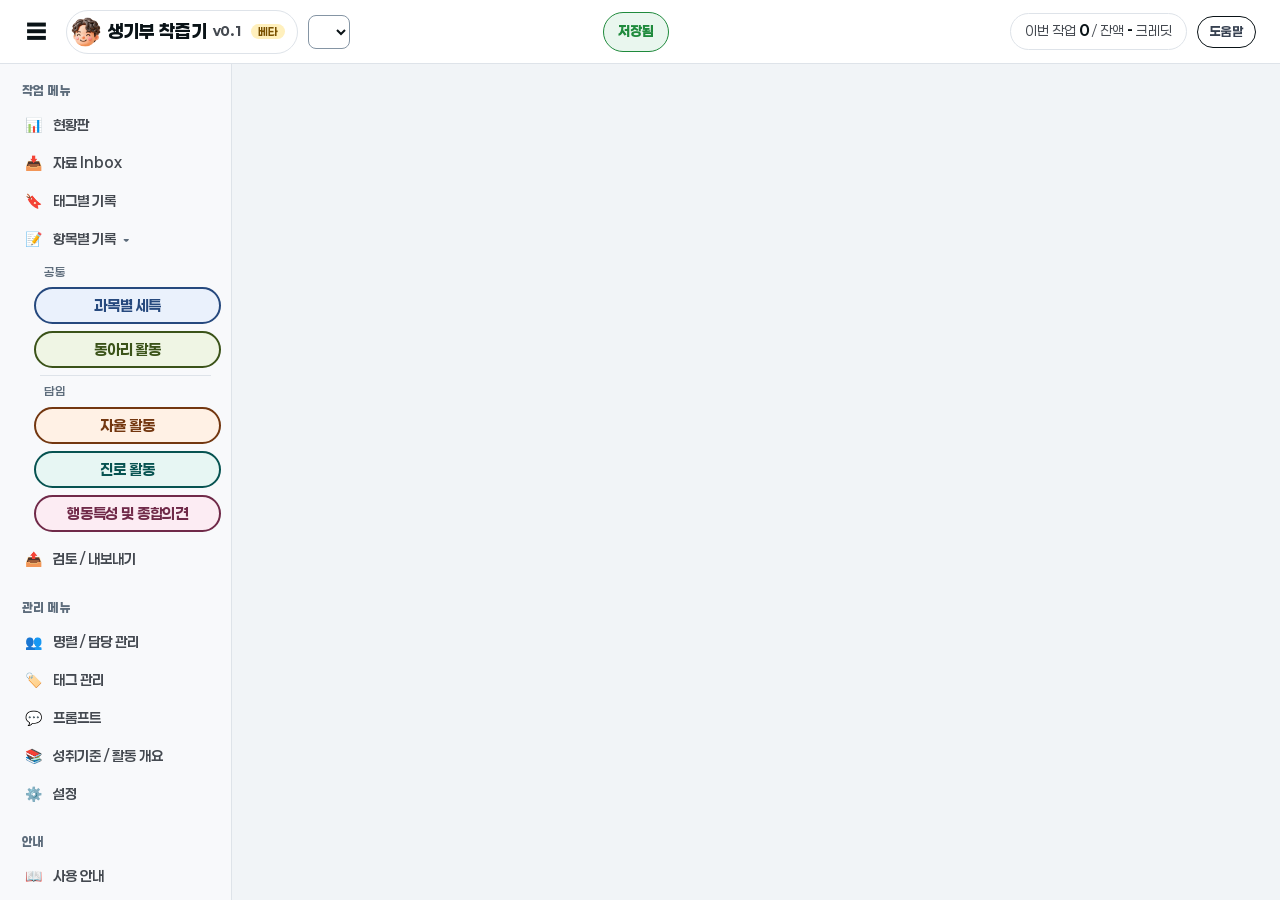
==== app/web/index.html @ 991075fe "차이 검토 버튼 문구: CLOVA·Qwen 인식으로 선택, 넘겨주기·Windows 시험 지침에 반영 Co-Authored-By: Claude Opus 5.5 <noreply@ant" ====
<!DOCTYPE html>
<html lang="ko">
<head>
<meta charset="UTF-8">
<title>생기부 착즙기</title>
<link rel="icon" href="icon.png">
<link rel="stylesheet" href="style.css">
</head>
<body>
<div class="app" id="app">
  <!-- ===== 상단 바 ===== -->
  <header class="topbar">
    <div class="top-left">
      <button type="button" class="icon-btn" id="menuToggle" title="메뉴 접기/펼치기" aria-label="메뉴 접기/펼치기">☰</button>
      <button type="button" class="brand" id="verBtn" title="앱 정보"><img src="face.png" alt="" class="brand-face"><span class="app-title">생기부 착즙기</span> <span class="app-ver" id="verText">v0.1</span> <span class="beta">베타</span></button>
      <select id="yearSelect" class="year-select" title="학년도"></select>
      <span class="archived-badge" id="archivedBadge" hidden>보관·조회 전용</span>
    </div>
    <button type="button" class="save-state ok" id="savedAt" title="클릭하면 수동저장 됩니다.">저장됨</button>
    <div class="top-right">
      <div class="credit">이번 작업 <b id="runCost">0</b> / 잔액 <b id="balance">-</b> 크레딧</div>
      <button type="button" class="help-btn" id="helpBtn" title="이 화면 사용 안내">도움말</button>
    </div>
  </header>
  <div class="update-bar" id="updateBar" hidden>
    <span id="updateText"></span>
    <span class="spacer"></span>
    <button type="button" id="updateNotesBtn">변경 내용</button>
    <button type="button" class="primary" id="updateNowBtn">지금 업데이트</button>
    <button type="button" id="updateLaterBtn">나중에</button>
  </div>

  <div class="body">
    <!-- ===== 왼쪽 메뉴 ===== -->
    <nav class="sidebar" id="sidebar">
      <div class="nav-section">작업 메뉴</div>
      <button type="button" class="nav" data-panel="dashboard"><i>📊</i><span>현황판</span></button>
      <button type="button" class="nav" data-panel="inbox"><i>📥</i><span>자료 Inbox <b class="nav-badge" id="ibBadge" hidden></b></span></button>
      <button type="button" class="nav" data-panel="tagrec" title="같은 태그(같은 계열 활동) 기록을 모아 고치고 AI로 한꺼번에 변환합니다"><i>🔖</i><span>태그별 기록</span></button>
      <button type="button" class="nav nav-fold" id="navRecFold" aria-expanded="true" title="항목별 기록 묶음 펼치기/접기"><i>📝</i><span>항목별 기록 <b class="fold-caret">▾</b></span></button>
      <div class="nav-sub" id="navRecSub">
        <div class="nav-cat">공통</div>
        <button type="button" class="nav nav-item" data-panel="records" data-item="subject"><span>과목별 세특</span></button>
        <button type="button" class="nav nav-item" data-panel="records" data-item="club"><span>동아리 활동</span></button>
        <div class="nav-cat-sep"></div>
        <div class="nav-cat">담임</div>
        <button type="button" class="nav nav-item" data-panel="records" data-item="autonomy"><span>자율 활동</span></button>
        <button type="button" class="nav nav-item" data-panel="records" data-item="career"><span>진로 활동</span></button>
        <button type="button" class="nav nav-item" data-panel="records" data-item="behavior"><span>행동특성 및 종합의견</span></button>
      </div>
      <button type="button" class="nav" data-panel="export"><i>📤</i><span>검토 / 내보내기</span></button>
      <div class="nav-sep"></div>
      <div class="nav-section">관리 메뉴</div>
      <button type="button" class="nav" data-panel="roster"><i>👥</i><span>명렬 / 담당 관리</span></button>
      <button type="button" class="nav" data-panel="tags" title="태그 이름 추가·변경·삭제"><i>🏷️</i><span>태그 관리</span></button>
      <button type="button" class="nav" data-panel="prompts" title="AI에 줄 지침(프롬프트) 목록을 만들고 고칩니다"><i>💬</i><span>프롬프트</span></button>
      <button type="button" class="nav" data-panel="standards"><i>📚</i><span>성취기준 / 활동 개요</span></button>
      <button type="button" class="nav" data-panel="settings"><i>⚙️</i><span>설정</span></button>
      <div class="nav-sep"></div>
      <div class="nav-section">안내</div>
      <button type="button" class="nav" data-panel="guide"><i>📖</i><span>사용 안내</span></button>
      <button type="button" class="nav" data-panel="notice"><i>⚠️</i><span>유의 사항</span></button>
    </nav>

    <main class="main" id="main">
      <div class="crumb-row" hidden><div class="crumb" id="crumb"></div></div>

      <!-- ===== 현황판 ===== -->
      <section class="panel" data-panel-content="dashboard">
        <div class="sched-line" id="schedLine"></div>
        <div class="dash-head">
          <div class="segmented" id="semesterSeg" hidden>
            <span class="seg-label">세특 학기 보기</span>
            <button type="button" data-sem="1" class="seg active">1학기</button>
            <button type="button" data-sem="2" class="seg">2학기</button>
          </div>
          <span class="hint-inline muted" id="annualHint" hidden>* 담임 항목·동아리는 연간</span>
        </div>
        <div class="cards" id="dashCards"></div>
        <div class="todo" id="todoLine"></div>
        <div class="card" id="dashTableCard"></div>
        <div class="legend">
          <span><b class="st st-none">⊘</b> 기록 없음</span>
          <span><b class="st st-progress">✎</b> 입력 중</span>
          <span><b class="st st-final">✓</b> 최종안 있음</span>
          <span><b class="st st-closed">■</b> 마감</span>
        </div>
      </section>

      <!-- ===== 기능 화면 ===== -->
      <section class="panel" data-panel-content="inbox">
        <div class="ib-wrap">
          <aside class="ib-list" id="ibList"></aside>
          <section class="ib-main" id="ibMain"></section>
        </div>
      </section>
      <section class="panel" data-panel-content="records">
        <div class="rec-head">
          <button type="button" class="small" id="recListToggle" title="학생 목록 접기/펼치기" hidden>☰ 학생 목록</button>
          <label class="inline">항목 <select id="recSlot"></select></label>
          <span class="rec-student" id="recStudentHead"></span>
          <span class="spacer"></span>
          <button type="button" id="recPrev">◀ 이전 학생</button>
          <button type="button" id="recNext">다음 학생 ▶</button>
          <label class="inline">모델 <select id="recModel"></select></label>
        </div>
        <div class="rec-tools" id="recTools">
          <b id="recToolsLabel">이 항목 전체 작업</b>
          <span class="muted" title="학생 목록의 검색 / 상태 필터와 관계없이 이 담당 명렬 전체가 대상입니다">(검색 / 필터와 관계없이 명렬 전체)</span>
          <details class="opt-menu menu-down" id="recAddMenu"><summary title="여러 학생 자료를 한꺼번에 넣거나 기준 자료로 만듭니다">📥 자료 추가 ▾</summary><div class="opt-list">
            <button type="button" id="recBulkRecord" title="여러 학생의 학생관찰기록을 엑셀에서 한 번에">📥 학생관찰기록 일괄 입력</button>
            <button type="button" id="recBulkExisting" title="여러 학생의 이미 쓴 생기부를 엑셀에서 한 번에">📥 이미 쓴 생기부 일괄 입력</button>
            <button type="button" id="recBasisGen" class="ai-btn" hidden>기준 자료로 여러 명 생성</button>
          </div></details>
          <button type="button" id="recJoinBulk" title="학생마다 확정 기록을 같은 활동 순서로 이어 최종안에 넣습니다(없는 활동은 건너뜀)">⛓ 전체 학생 이어 붙이기</button>
          <button type="button" id="recBulkClose" class="btn-close" title="최종안 있는 학생을 한꺼번에 마감하거나 마감을 해제">■ 마감 일괄</button>
          <button type="button" id="recBulkFinal" title="학생마다 기존 완성문을 최종안으로 한꺼번에">✔ 기존 완성문 → 최종안 일괄</button>
          <button type="button" id="recTraitBulk" class="ai-btn" hidden title="설계 카드를 채운 학생을 골라 한꺼번에 행특을 만듭니다">🧩 행특 설계 일괄 변환</button>
          <button type="button" class="file-xlsx" id="recTraitTpl" hidden title="학번·이름이 채워진 설계 엑셀 양식(드롭다운·사전 시트 포함)">설계 엑셀 양식 내려받기</button>
          <button type="button" class="file-xlsx" id="recTraitImp" hidden title="채운 설계 엑셀을 올려 여러 학생의 설계를 한꺼번에 넣습니다">엑셀로 설계 입력</button>
        </div>
        <div class="rec-body" id="recBody">
          <aside class="rec-list" id="recList"></aside>
          <div class="rec-main" id="recMain" data-tab="records">
            <div class="rec-tabs" id="recTabs" role="tablist" aria-label="좁은 창에서 볼 영역">
              <button type="button" role="tab" data-rtab="records" class="on" aria-selected="true">📝 기록</button>
              <button type="button" role="tab" data-rtab="final" aria-selected="false">📄 최종안</button>
            </div>
            <section class="rec-records" id="recRecords"></section>
            <section class="rec-final" id="recFinal"></section>
          </div>
        </div>
      </section>
      <section class="panel" data-panel-content="export">
        <div class="card">
          <div class="map-row">
            <label>항목 <select id="expSlot"></select></label>
            <label>대상 <select id="expScopeRows"><option value="all">모두</option><option value="closed">마감만</option></select></label>
            <label>정렬 <select id="expOrder"><option value="no">학번순</option><option value="name">이름순</option></select></label>
            <label class="inline" id="expCombineWrap" hidden title="1·2학기가 바이트를 함께 쓰는 과목: 생기부 조회 화면처럼 1학기 최종안, 빈 줄, 2학기 최종안으로 이어 봅니다"><input type="checkbox" id="expCombine"> 1·2학기 합쳐 보기</label>
            <span class="spacer"></span>
            <span id="expSummary" class="muted"></span>
          </div>
          <div class="tbl-wrap" id="expTable"></div>
          <div class="sheet-foot">
            <label class="inline" style="margin:0">복사 범위 <select id="expCols"><option value="full">학번·이름·상태·최종안</option><option value="text">최종안만</option></select></label>
            <label class="inline" style="margin:0"><input type="checkbox" id="expHeader" checked> 머리글 포함</label>
            <label class="inline" style="margin:0" id="expSplitWrap" hidden title="세특 과목에 여러 반 학생이 있을 때 xlsx 시트를 어떻게 만들지 고릅니다">xlsx 시트 <select id="expSplit"><option value="one">한 시트로 합치기</option><option value="class">반별로 나누기</option></select></label>
            <span class="hint" style="margin:0">미마감은 노란색으로 표시하고, xlsx·복사에 '상태' 열로 알립니다. 최종안 문장에는 표시를 넣지 않습니다.</span>
            <span class="spacer"></span>
            <button type="button" id="expCopyBtn">클립보드 복사</button>
            <button type="button" class="file-xlsx" id="expXlsxBtn">xlsx 저장</button>
          </div>
        </div>
      </section>
      <section class="panel" data-panel-content="tagrec">
        <div class="tv-head">
          <label class="inline tv-tagsel">태그 <select id="tvTagSel"></select></label>
          <span class="tv-view-label">필터 :</span>
          <label class="inline">반 / 수업 <select id="tvScope"></select></label>
          <label class="inline tv-slotpick">항목 <select id="tvSlot" hidden></select><button type="button" class="tv-slot-btn" id="tvSlotBtn" aria-haspopup="true" aria-expanded="false"></button><div class="tv-slot-pop" id="tvSlotPop" hidden></div></label>
          <label class="inline">마감 <select id="tvStatus"><option value="all">마감 포함</option><option value="open">마감 빼고</option><option value="closed">마감만</option></select></label>
          <input type="search" id="tvQ" class="tv-q" placeholder="이름 / 학번 / 내용 찾기">
          <label class="inline tv-inact"><input type="checkbox" id="tvInactive"> 비활성 포함</label>
          <button type="button" class="link" id="tvClear">필터 지우기</button>
          <span class="spacer"></span>
          <span class="tv-save" id="tvSave" aria-live="polite"></span>
          <button type="button" class="small" id="tvReload" title="지금 저장된 내용으로 다시 불러옵니다">↻ 새로 불러오기</button>
        </div>
        <div class="tv-sum" id="tvSum"></div>
        <div class="tv-body">
          <aside class="tv-tags" id="tvTags"></aside>
          <div class="tv-main" id="tvMain"></div>
        </div>
        <div class="tv-bulk" id="tvBulk" hidden></div>
      </section>
      <section class="panel" data-panel-content="tags">
        <div class="card">
          <h2>태그 관리</h2>
          <div class="tag-guide">
            <div class="tag-guide-t">🏷️ 태그는 꼭 설정해 주세요</div>
            <p>태그는 기록이 <b>어떤 자료</b>(독서, 탐구, 발표, 봉사 …)인지 알려 주는 이름표입니다. <b>항목별 / 자료별로 기록을 구분하려면 태그 설정을 권장합니다.</b></p>
            <ul>
              <li>자료 Inbox에서 보낼 때 태그를 붙이면, 여러 학생의 같은 종류 자료가 한 태그로 묶입니다.</li>
              <li>왼쪽 메뉴 <b>[🔖 태그별 기록]</b>에서 같은 태그의 기록만 모아 고치고, 한 번에 AI로 변환할 수 있습니다.</li>
              <li>표현을 통일하기 위해 기록에는 이 목록의 태그만 고를 수 있습니다. 여기서 만들고, 이름을 바꾸고, 지웁니다.</li>
            </ul>
          </div>
          <div class="inline edit-only"><input type="text" id="tagNew" class="grow" placeholder="예: 독서, 탐구, 발표, 협업"><button type="button" class="primary" id="tagAddBtn">추가</button><button type="button" id="tagFromInboxBtn" title="자료 Inbox 묶음 이름을 골라 태그로 만듭니다">📥 Inbox 묶음 이름 가져오기</button></div>
          <table class="tbl" id="tagTable" style="margin-top:12px"></table>
        </div>
      </section>
      <section class="panel" data-panel-content="prompts">
        <div class="tabs pr-tabs" id="prTabs"><button type="button" class="tab-btn active" data-prtab="prompt">📝 프롬프트</button><button type="button" class="tab-btn" data-prtab="example">📚 예시</button></div>
        <div class="card" data-prtab-content="prompt">
          <div class="card-head"><h2>프롬프트</h2><span class="tag">목록을 만들고, AI를 실행할 때 확인 창에서 골라 씁니다</span></div>
          <p class="hint">AI에 줄 지침과 예시를 프롬프트마다 저장합니다. AI 실행 확인 창에서 이번에 쓸 프롬프트를 고르고, 작업(종합·생성 / 기록 정제 / 다듬기)마다 마지막에 고른 것을 기억합니다. 분량·출력 형식·성취기준·다른 학생과 겹치지 않기 규칙과 '학번·이름은 보내지 않음'은 앱이 자동으로 붙입니다.</p>
          <div class="pr-wrap">
            <aside class="pr-list"><div class="pr-items" id="prList"></div><button type="button" class="primary" id="prNewBtn">+ 새 프롬프트</button><button type="button" class="wiz-btn" id="prWizBtn">프롬프트 마법사</button></aside>
            <div class="pr-edit">
              <div class="map-row">
                <label class="grow">이름 <input type="text" id="prName" maxlength="60"></label>
                <span class="muted" id="prState"></span>
                <button type="button" id="prCopyBtn">복사해서 새로</button>
                <button type="button" id="prResetBtn">기본값으로 되돌리기</button>
                <button type="button" class="danger-text" id="prDelBtn">삭제</button>
              </div>
              <div class="two-col prompt-cols">
                <div><div class="col-label">지침(프롬프트)</div><textarea id="prPrompt" class="tall"></textarea></div>
                <div><div class="col-label pr-ex-label">예시 <span class="muted">(비우면 지침만 보냄)</span><span class="spacer"></span><button type="button" class="small" id="prExPickBtn" title="📚 예시 목록에서 하나를 골라 이 칸에 넣습니다">📚 예시 목록에서 불러오기</button></div><textarea id="prExample" class="tall" placeholder="원하는 결과 모양의 생기부 문장을 넣으세요. AI가 문체·형식을 반드시 따릅니다."></textarea></div>
              </div>
            </div>
          </div>
          <label class="check-line"><input type="checkbox" id="weightCheck" data-cfg="weight_sum_check"> 종합할 때 비중 합계 100% 검사</label>
          <div class="hint">끄면 입력한 비중을 비율대로 맞춰 씁니다. 비중을 비워 둔 기록은 기록 길이에 비례해 나눕니다.</div>
        </div>
        <div class="card" data-prtab-content="example" hidden>
          <div class="card-head"><h2>예시</h2><span class="tag">AI 실행 확인 창에서 하나를 골라 이번 실행의 예시로 씁니다</span></div>
          <p class="hint">원하는 결과 모양의 생기부 문장을 모아 둡니다. AI 실행 확인 창의 <b>예시</b> 칸에서 하나를 고르면, 그 실행에서는 프롬프트에 든 예시 대신 이 예시를 씁니다(AI는 문체·형식만 참고하고 내용은 베끼지 않습니다). 기본 예시도 고치거나 지울 수 있습니다.</p>
          <div class="pr-wrap">
            <aside class="pr-list"><input type="search" id="exQ" placeholder="과목 / 글 찾기"><div class="pr-items" id="exList"></div><button type="button" class="primary" id="exNewBtn">+ 새 예시</button></aside>
            <div class="pr-edit">
              <div class="map-row">
                <label class="grow">이름 <input type="text" id="exName" maxlength="80" placeholder="비우면 '[과목] 첫 구절'"></label>
                <span class="muted" id="exState"></span>
                <button type="button" class="danger-text" id="exDelBtn">삭제</button>
              </div>
              <div class="map-row ex-meta">
                <label class="inline">항목 <select id="exItem"><option value="subject">과목별 세특</option><option value="autonomy">자율 활동</option><option value="career">진로 활동</option><option value="club">동아리 활동</option><option value="behavior">행동특성 및 종합의견</option></select></label>
                <label class="inline">교과 <input type="text" id="exArea" maxlength="30" placeholder="예: 수학"></label>
                <label class="inline">과목 <input type="text" id="exSubject" maxlength="40" placeholder="예: 확률과 통계"></label>
              </div>
              <textarea id="exText" class="tall" placeholder="원하는 결과 모양의 생기부 문장을 넣으세요."></textarea>
              <div class="map-row"><span class="muted" id="exSource"></span><span class="spacer"></span><span class="muted" id="exBytes"></span><button type="button" class="primary" id="exSaveBtn">저장</button></div>
              <div class="map-row"><span class="spacer"></span><button type="button" id="exResetBtn" title="기본 예시를 처음 모양으로 되돌리고 지운 기본 예시도 되살립니다. 직접 만든 예시는 그대로입니다">기본 예시로 되돌리기</button></div>
            </div>
          </div>
        </div>
      </section>
      <section class="panel" data-panel-content="standards">
        <div class="ib-wrap">
          <aside class="ib-list" id="stdList"></aside>
          <section class="ib-main" id="stdMain"></section>
        </div>
      </section>

      <!-- ===== 명렬 / 담당 관리 ===== -->
      <section class="panel" data-panel-content="roster">
        <div class="card">
          <div class="card-head">
            <h2>명렬 / 담당 관리</h2>
            <span class="spacer"></span>
            <button type="button" id="addGroupBtn" class="edit-only">+ 담당 추가</button>
          </div>
          <div class="group-tabs" id="groupTabs"></div>
          <div id="groupBody"></div>
        </div>
      </section>

      <!-- ===== 설정 ===== -->
      <section class="panel" data-panel-content="settings">
        <div class="tab-bar" id="settingsTabs">
          <button type="button" class="tab-btn active" data-stab="conn">🔌 연결·모델</button>
          <button type="button" class="tab-btn" data-stab="year">🏫 역할·학년도</button>
          <button type="button" class="tab-btn" data-stab="sched">📅 분량·일정</button>
          <button type="button" class="tab-btn" data-stab="trait">🧩 행특 사전</button>
          <button type="button" class="tab-btn" data-stab="vocab">🔤 세특 어휘</button>
          <button type="button" class="tab-btn" data-stab="banned">🚫 기재 유의어</button>
          <button type="button" class="tab-btn" data-stab="font">🔠 글자 크기</button>
          <button type="button" class="tab-btn" data-stab="data">💾 백업·자료</button>
          <button type="button" class="tab-btn" data-stab="about">ℹ️ 앱 정보</button>
          <button type="button" class="tab-btn" data-stab="suggest">📮 제안하기</button>
        </div>

        <div class="stab" data-stab-content="conn">
          <div class="card">
            <h2>OpenRouter (필수)</h2>
            <details class="guide-box" id="orGuide">
              <summary>처음 사용하시나요? OpenRouter 가입 - 키 발급 안내 펼치기</summary>
              <ol>
                <li><a href="#" data-url="https://openrouter.ai">openrouter.ai</a>에 가입하고 로그인합니다.</li>
                <li><a href="#" data-url="https://openrouter.ai/settings/credits">Credits</a> 메뉴에서 크레딧을 충전합니다. (1크레딧 = 1달러) 무료 모델만 쓸 때는 충전하지 않아도 됩니다.</li>
                <li><a href="#" data-url="https://openrouter.ai/settings/keys">Keys</a> 메뉴에서 <b>Create Key</b>를 눌러 키를 만들고, 아래 칸에 붙여넣습니다.</li>
                <li>키는 만들 때 한 번만 보이니 안전한 곳에 따로 보관하세요.</li>
              </ol>
            </details>
            <label for="orKey">OpenRouter API 키</label>
            <div class="inline">
              <div class="pw-wrap grow">
                <input type="password" id="orKey" data-cfg="openrouter_key" placeholder="sk-or-..." autocomplete="off">
                <button type="button" class="pw-toggle" data-target="orKey">표시</button>
              </div>
              <button type="button" id="checkKeyBtn">연결 확인</button>
            </div>
            <div class="check-result" id="keyResult"></div>
          </div>

          <div class="card">
            <h2>AI 모델 (4칸)</h2>
            <p class="hint">작업할 때 4개 중 하나를 고릅니다. [모델 페이지]에서 모델 ID(예: <code>google/gemini-2.5-flash</code>)를 복사해 [붙여넣기]를 누르세요. 1번 칸에는 무료 모델이 들어 있습니다.</p>
            <div id="modelSlots"></div>
            <label class="check-line"><input type="checkbox" id="privacyBlock" data-cfg="privacy_block"> OpenRouter 학습 차단 켜기</label>
            <div class="hint">켜면 데이터를 수집·보관하지 않는 제공자에게만 보냅니다(<code>data_collection: deny</code>, <code>zdr: true</code>). 쓸 수 있는 모델이 줄어들고, 무료 모델과 대부분의 Google 모델은 실패할 수 있습니다. 계정 전체에 적용하려면 <a href="#" data-url="https://openrouter.ai/settings/privacy">OpenRouter 개인정보 설정</a>을 이용하세요.</div>
          </div>

          <div class="card">
            <h2>CLOVA OCR (스캔 PDF를 쓸 때만)</h2>
            <p class="hint">종이 학습지를 스캔한 PDF를 글자로 읽을 때만 필요합니다. 네이버 클라우드 플랫폼에 가입하고 CLOVA OCR API를 설정해야 합니다.</p>
            <details class="guide-box" id="clovaGuide">
              <summary>CLOVA OCR 가입 - 키 발급 안내 펼치기</summary>
              <div class="tab-bar guide-tabs">
                <button type="button" class="tab-btn active" data-gtab="signup">1. CLOVA OCR 가입</button>
                <button type="button" class="tab-btn" data-gtab="keys">2. Secret Key / URL 발급</button>
              </div>
              <div id="clovaGuideBody"></div>
            </details>
            <label for="ocrLang">OCR 언어</label>
            <select id="ocrLang" data-cfg="ocr_lang">
              <option value="ko">한국어 (ko)</option>
              <option value="en">영어 (en)</option>
              <option value="ja">일본어 (ja)</option>
            </select>
            <label for="clovaSecret">CLOVA Secret Key</label>
            <div class="pw-wrap">
              <input type="password" id="clovaSecret" data-cfg="clova_secret" placeholder="X-OCR-SECRET 값" autocomplete="off">
              <button type="button" class="pw-toggle" data-target="clovaSecret">표시</button>
            </div>
            <label for="clovaUrl">CLOVA Invoke URL</label>
            <input type="text" id="clovaUrl" data-cfg="clova_url" placeholder="https://xxxxxxx.apigw.ntruss.com/custom/v1/xxxx/xxxxxxxx/general" autocomplete="off">
          </div>

          <div class="card">
            <h2>Qwen으로 스캔 읽기 (OpenRouter, 하이브리드 OCR)</h2>
            <p class="hint">스캔 PDF를 그림을 보는 AI인 Qwen으로도 읽어 CLOVA 결과와 비교하거나(하이브리드), CLOVA 키 없이 Qwen만으로 읽습니다(시험 기능). 위의 OpenRouter 키를 씁니다. 쪽마다 한 번만 보내며 쪽당 약 1~3원이 듭니다. 그림을 보낼 때는 학습 차단 설정과 상관없이 <b>학습 차단·보존 안 함</b>(<code>data_collection: deny</code>, <code>zdr: true</code>)을 항상 켭니다.</p>
            <label for="ocrAiModel">그림 읽기 모델</label>
            <select id="ocrAiModel" data-cfg="ocr_ai_model">
              <option value="qwen/qwen3-vl-235b-a22b-instruct">Qwen3 VL 235B (기본, 정확도 우선)</option>
              <option value="qwen/qwen3-vl-8b-instruct">Qwen3 VL 8B (조금 싸고 빠름)</option>
            </select>
            <label for="ocrMask">Qwen에 보낼 때 위쪽 머리글 가리기 (%)</label>
            <input type="number" id="ocrMask" class="num" min="0" max="40" step="1">
            <div class="hint">학번·이름 칸이 있는 위쪽을 흰색으로 덮어 보냅니다. 스캔할 때마다 첫 쪽 미리보기로 다시 맞출 수 있습니다.</div>
            <label for="ocrFixModel">OCR 보정 모델 (차이 검토의 [AI 제안])</label>
            <input type="text" id="ocrFixModel" data-cfg="ocr_fix_model" placeholder="빈칸이면 기본 AI 모델 (예: google/gemini-2.5-flash)" autocomplete="off">
            <div class="hint">그림 없이, 두 OCR 결과가 다른 곳의 글자와 앞뒤 문맥만 보냅니다. 명렬의 이름·학번과 학번·이름 칸의 값은 ○로 지우지만, 본문에 쓴 다른 사람 이름까지 다 찾지는 못합니다. 싸고 빠른 모델이면 충분합니다.</div>
            <label class="check-line"><input type="checkbox" id="ocrAiConsent" data-cfg="ocr_ai_consent"> 머리글 가림 0%로 Qwen에 보내는 데 동의함 — 하이브리드·Qwen만 모두 적용 (이름·학번이 담긴 그림이 전송됨)</label>
          </div>

          <div class="card">
            <div class="key-footer">
              <div class="notice">
                키는 이 프로그램 폴더의 설정 파일(<code id="cfgPath"></code>)에 <b>평문</b>으로 저장됩니다.
                공용 PC에서는 사용 후 반드시 <b class="danger-text">[키 초기화]</b>를 눌러 주세요. [키 초기화]는 키만 지우며 학생 자료는 지우지 않습니다.<br>
                <b>API 키는 본인이 발급받은 키만 사용해야 하며, 타인의 키를 무단으로 사용하는 것은 금지됩니다.</b>
              </div>
              <button type="button" id="resetKeysBtn" class="btn-danger">키 초기화</button>
            </div>
          </div>
        </div>

        <div class="stab" data-stab-content="year" hidden>
          <div class="card">
            <h2>역할</h2>
            <div class="role-cards" id="roleCardsSettings"></div>
            <div class="hint">역할을 바꿔도 자료는 지우지 않습니다. 학년도마다 따로 저장됩니다.</div>
          </div>
          <div class="card">
            <h2>학년도</h2>
            <p class="hint">새 학년도를 시작하면 이전 학년도 자료는 보관되고 조회만 할 수 있습니다. 상단의 학년도 선택으로 오갈 수 있습니다.</p>
            <div class="inline">
              <input type="number" id="newYear" class="num" min="2000" max="2100">
              <span>학년도</span>
              <button type="button" id="newYearBtn" class="primary">새 학년도 시작</button>
            </div>
          </div>
        </div>

        <div class="stab" data-stab-content="sched" hidden>
          <div class="card">
            <h2>목표 분량 (바이트)</h2>
            <p class="hint">한글 1자 = 3바이트, 영어·숫자·기호·공백 = 1바이트. 과목·동아리별 분량은 명렬 / 담당 관리에서 따로 바꿀 수 있습니다.</p>
            <div class="target-grid" id="targetGrid"></div>
          </div>
          <div class="card">
            <h2>생기부 일정</h2>
            <p class="hint">현황판 맨 위에 날짜순으로 D-day와 함께 보입니다. 지난 일정은 여기서만 회색으로 남습니다.</p>
            <div class="inline sched-add">
              <input type="date" id="schedDate">
              <input type="text" id="schedTitle" class="grow" placeholder="예: 1학기 세특 입력 마감">
              <button type="button" class="primary" id="schedAddBtn">추가</button>
            </div>
            <table class="tbl" id="schedTable"></table>
          </div>
        </div>

        <div class="stab" data-stab-content="trait" hidden>
          <div class="card">
            <div class="card-head"><h2>🧩 행특 설계 사전</h2><span class="spacer"></span><span class="muted" id="tdState"></span></div>
            <p class="hint">항목별 기록 › 행동특성 및 종합의견의 <b>🧩 행특 설계</b> 카드에서 고르는 성격유형·성격 설명과 영역(학업 역량·학업 태도·인성 및 학업 외 소양)별 키워드·설명입니다. 키워드 설명은 AI에 함께 보냅니다. 학생 이름 등 인적사항은 넣지 마세요.</p>
            <div class="row-btns">
              <button type="button" class="primary" id="tdEditBtn">✏️ 사전 편집</button>
              <button type="button" class="file-xlsx" id="tdExportBtn">사전 엑셀 내려받기</button>
              <button type="button" class="file-xlsx" id="tdImportBtn">엑셀 올리기…</button>
              <span class="spacer"></span>
              <button type="button" id="tdUndoBtn" title="바로 앞 사전으로 한 번 되돌립니다">↩ 앞 사전으로</button>
              <button type="button" class="danger-text" id="tdResetBtn">기본 사전으로 되돌리기</button>
            </div>
            <p class="hint">엑셀은 '역량요소' 시트와 같은 8열(성격유형 / 성격유형에 따른 설명 / 학업역량 키워드 / 설명 / 학업태도 키워드 / 설명 / 인성 및 학업 외 소양 / 설명)입니다. 같은 줄의 성격유형은 그 키워드의 '추천 유형'이 됩니다. 올리면 바뀌는 수를 먼저 보여 주고, [바꾸기]를 눌러야 반영됩니다.</p>
            <div id="tdSummary"></div>
          </div>
        </div>

        <div class="stab" data-stab-content="vocab" hidden>
          <div class="card">
            <div class="card-head"><h2>🔤 세특 어휘</h2><span class="spacer"></span><span class="muted" id="vcState"></span></div>
            <p class="hint">과목별 세특을 AI로 만들거나 바꿀 때(정제·다듬기·분량 맞춤·성취기준으로 생성·태그 변환) 이 목록을 함께 보내, 문맥에 맞으면 골라 쓰게 합니다. 억지로 넣거나 되풀이하지 않고, 활동 동사는 자료에 적힌 행위에만, 평가 표현은 자료에 드러난 수준만큼만 쓰게 합니다(없는 사실을 지어내지 않는 대원칙이 먼저입니다).</p>
            <label class="inline vc-on"><input type="checkbox" id="vcOn"> 세특 AI 변환에 이 어휘 목록을 붙입니다</label>
            <div class="vc-cols">
              <label class="vc-col"><span><b>활동 동사</b> <span class="muted" id="vcVerbsN"></span></span><textarea id="vcVerbs" rows="12" placeholder="한 줄에 하나(쉼표로 이어 써도 됩니다)"></textarea></label>
              <label class="vc-col"><span><b>평가 / 정도 표현</b> <span class="muted" id="vcEvalsN"></span></span><textarea id="vcEvals" rows="12" placeholder="한 줄에 하나(쉼표로 이어 써도 됩니다)"></textarea></label>
            </div>
            <div class="row-btns">
              <button type="button" class="primary" id="vcSaveBtn">저장</button>
              <button type="button" class="file-xlsx" id="vcImportBtn">엑셀 올리기…</button>
              <button type="button" class="file-xlsx" id="vcExportBtn">어휘 엑셀 내려받기</button>
              <span class="spacer"></span>
              <button type="button" class="danger-text" id="vcResetBtn">기본 목록으로 되돌리기</button>
            </div>
            <p class="hint">엑셀은 첫 시트를 읽습니다. 머리글에 '동사'·'평가'가 있으면 그 열로, 머리글이 없으면 1·2열을 활동 동사, 3열을 평가 / 정도 표현으로 읽습니다. 겹치는 단어는 하나로 합칩니다.</p>
          </div>
        </div>

        <div class="stab" data-stab-content="banned" hidden>
          <div class="card">
            <div class="card-head"><h2>🚫 기재 유의어</h2><span class="spacer"></span><span class="muted" id="bnState"></span></div>
            <p class="hint">생기부에 쓰지 않는 말(상표·서비스·기관 이름 등)과 대신 쓸 표현입니다. 기록·결과·최종안에 이 말이 있으면 <mark class="ban">형광펜</mark>으로 표시하고 아래에 경고를 띄우며, 모든 AI 변환에 '이 말 대신 대체 표현을 쓸 것'을 붙입니다.</p>
            <ul class="hint bn-rules">
              <li>표기는 쉼표로 여러 개(예: <code>YouTube, 유튜브</code>). 영어 표기는 대소문자·띄어쓰기를 가리지 않고 낱말 전체가 맞을 때만 찾습니다.</li>
              <li>한글 표기는 글 속 어디든 찾습니다. 평범한 낱말과 겹치면 표기에서 빼거나(예: '다음'은 빼고 Daum만), '제외할 말'에 넣으세요(예: 메타 → 제외 '메타인지').</li>
            </ul>
            <div class="row-btns"><input type="search" id="bnQ" placeholder="찾기"><span class="muted" id="bnCount"></span><span class="spacer"></span>
              <button type="button" id="bnAddBtn">+ 줄 추가</button><button type="button" class="primary" id="bnSaveBtn">저장</button></div>
            <div class="tbl-wrap bn-wrap"><table class="tbl bn-tbl" id="bnTable"></table></div>
            <div class="row-btns">
              <button type="button" class="file-xlsx" id="bnImportBtn">엑셀 올리기…</button>
              <button type="button" class="file-xlsx" id="bnExportBtn">유의어 엑셀 내려받기</button>
              <span class="spacer"></span>
              <button type="button" class="danger-text" id="bnResetBtn">기본 목록으로 되돌리기</button>
            </div>
            <p class="hint">엑셀은 '기재 유의어 / 한글·다른 표기 / 대체 표현 / 제외할 말' 열을 읽습니다(내려받은 파일 모양).</p>
          </div>
        </div>

        <div class="stab" data-stab-content="font" hidden>
          <div class="card">
            <div class="card-head"><h2>🔠 글자 크기</h2></div>
            <p class="hint">기록 카드, AI 결과 상자, 최종안 / 기록 입력 칸처럼 <b>읽고 쓰는 본문 글</b>의 크기를 바꿉니다. 제목, 버튼, 메뉴, 학생 목록은 그대로입니다. 바꾸면 바로 적용되고, 설정에 저장됩니다.</p>
            <div class="fs-row">
              <button type="button" class="fs-step" id="fsDown" title="작게(5%)" aria-label="작게">가</button>
              <input type="range" id="fsRange" min="80" max="150" step="5" aria-label="본문 글자 크기">
              <button type="button" class="fs-step fs-up" id="fsUp" title="크게(5%)" aria-label="크게">가</button>
              <b class="fs-val" id="fsVal">100%</b>
              <button type="button" id="fsReset">보통(100%)으로</button>
            </div>
            <div class="fs-preview">
              <div class="muted">미리보기</div>
              <div class="rcard-body">수학 시간에 이차함수의 그래프를 탐구하며 꼭짓점의 이동을 표로 정리하고, 모둠 친구들에게 그 과정을 설명함. 계수가 바뀔 때 그래프가 어떻게 달라지는지 스스로 질문을 세워 확인함.</div>
            </div>
          </div>
        </div>

        <div class="stab" data-stab-content="data" hidden>
          <div class="card">
            <h2>자료 폴더</h2>
            <p>학생 자료와 설정은 이 폴더에 저장됩니다: <code id="dataDir"></code> <button type="button" id="openDataBtn">폴더 열기</button></p>
            <div class="notice">학생 자료가 <b>평문</b>으로 들어 있습니다. 프로그램을 다른 사람에게 줄 때는 <b>exe 파일만</b> 주세요. 폴더째 복사하면 다른 PC에서 그대로 이어서 쓸 수 있습니다.</div>
          </div>
          <div class="card">
            <div class="card-head"><h2>🎁 설정 꾸러미</h2><span class="muted small-note">다른 선생님과 나누기</span><span class="spacer"></span>
              <button type="button" id="shareImportBtn">꾸러미 가져오기…</button><button type="button" class="primary" id="shareExportBtn">꾸러미 만들기…</button></div>
            <p class="hint">내가 만든 프롬프트, 예시, 세특 어휘, 기재 유의어, 행특 설계 사전, 태그 프롬프트 중에서 <b>골라서</b> 파일(.sgbset) 하나로 저장합니다. 받은 선생님은 [꾸러미 가져오기]로 골라 넣습니다. API 키·스캔(CLOVA) 설정·모델, 명렬·학번·이름·기록·최종안, 일정·분량 목표는 <b>담지 않습니다</b>.</p>
          </div>
          <div class="card">
            <div class="card-head"><h2>백업</h2><span class="spacer"></span><button type="button" class="primary" id="backupNowBtn">지금 백업</button></div>
            <p class="hint">앱을 실행할 때 하루 한 번 자동으로 백업하고 최근 7개를 보관합니다. 복원하면 지금 상태를 먼저 백업한 뒤 되돌립니다.</p>
            <table class="tbl" id="backupTable"></table>
            <div class="xlsx-bk">
              <h3>📗 엑셀 백업 <span class="muted small-note">버튼을 누를 때만 / 만일을 위한 것</span></h3>
              <p class="hint">지금 학년도의 모든 항목·모든 내용을 엑셀 파일 하나에 저장합니다(항목마다 시트, 시트 이름은 항목·과목·동아리 이름). '전체'로 저장한 파일은 아래 [엑셀 파일로 복구]로 되살릴 수 있습니다. 위의 자동 백업은 그대로 계속됩니다.</p>
              <div class="row-btns">
                <button type="button" class="file-xlsx" id="xlsxBackupBtn">엑셀로 전체 저장</button>
                <button type="button" id="xlsxFinalBtn" title="항목별 시트에 학생별 최종안·바이트·마감 상태만 담습니다(이 파일로는 복구할 수 없음)">최종안·마감 결과만 저장</button>
                <span class="spacer"></span>
                <button type="button" class="danger-text" id="xlsxRestoreBtn">엑셀 파일로 복구…</button>
              </div>
            </div>
          </div>
          <div class="card danger-card">
            <h2>학년도 자료 삭제</h2>
            <p class="hint">이 학년도의 명렬·기록을 모두 지웁니다. 지우기 전에 백업을 하나 만듭니다. 확인 칸에 학년도 이름(예: <b id="delYearHint">2026학년도</b>)을 그대로 입력해야 실행됩니다.</p>
            <div class="inline">
              <input type="text" id="delYearText" class="grow" placeholder="2026학년도">
              <button type="button" class="btn-danger" id="delYearBtn">이 학년도 자료 삭제</button>
            </div>
          </div>
        </div>

        <div class="stab" data-stab-content="suggest" hidden>
          <div class="card">
            <h2>📮 제안하기</h2>
            <p><b>버그 수정, 기능 추가 제안, 기능 수정 요청</b>을 받습니다. 접수된 내용을 확인하고 순서대로 고쳐 나가겠습니다.</p>
            <p class="muted">버튼을 누르면 제안 설문지가 기본 브라우저에서 열립니다. 학생 이름이나 기록 내용은 적지 말아 주세요.</p>
            <button type="button" class="primary" id="suggestBtn">📮 제안하기</button>
          </div>
          <div class="card">
            <h2>진단 정보</h2>
            <p class="muted">버그를 알려 주실 때 아래 내용을 설문지에 붙여 넣으면 원인을 찾는 데 도움이 됩니다. 앱 버전·운영체제와 이번 실행 중에 뜬 오류 메시지만 담깁니다. 오류 메시지에 학생 이름이 있으면 지우고 복사하세요(칸에서 바로 고칠 수 있습니다).</p>
            <textarea id="diagText" class="diag-text" rows="8" spellcheck="false"></textarea>
            <div class="row"><button type="button" id="diagCopyBtn">📋 진단 정보 복사</button></div>
          </div>
        </div>
        <div class="stab" data-stab-content="about" hidden>
          <div class="card">
            <h2>앱 정보</h2>
            <p><b id="aboutName"></b> <span id="aboutVer"></span> (베타) / <span id="aboutMaker"></span></p>
            <p class="muted">모든 기능은 베타입니다. 기능이 모두 들어가기 전까지 버전은 1.0 미만으로 유지합니다.</p>
            <button type="button" id="checkUpdateBtn">업데이트 확인</button>
            <span class="check-result" id="updateCheckResult"></span>
          </div>
        </div>
      </section>

      <!-- ===== 사용 안내 ===== -->
      <section class="panel" data-panel-content="guide">
        <div class="guide-wrap">
          <nav class="guide-toc" id="guideToc">
            <b>사용 안내</b>
            <input type="search" id="guideSearch" class="guide-search" placeholder="🔍 기능 찾기" title="낱말을 넣으면 그 낱말이 있는 장만 보입니다(예: 분량, 태그)" autocomplete="off">
            <a href="#g-flow">한눈에 보기</a>
            <a href="#g-start">1. 처음 설정</a>
            <a href="#g-roster">2. 명렬·담당</a>
            <a href="#g-inbox">3. 자료 Inbox</a>
            <a href="#g-shared">3-0. 한 문서 → 여러 학생</a>
            <a href="#g-scan">3-1. 스캔 PDF</a>
            <a href="#g-tagrec">4. 태그별 기록·AI 변환</a>
            <a href="#g-records">5. 항목별 기록</a>
            <a href="#g-synth">6. 이어 붙이기·최종안·마감</a>
            <a href="#g-basis">7. 기준 자료로 생성</a>
            <a href="#g-standards">8. 성취기준 / 활동 개요</a>
            <a href="#g-export">9. 검토 / 내보내기</a>
            <a href="#g-dashboard">10. 현황판</a>
            <a href="#g-settings">11. 설정·프롬프트·태그</a>
            <a href="#g-helpers">12. 쓰기 도우미</a>
            <a href="#g-share">13. 설정 꾸러미</a>
            <a href="#g-backup">14. 백업·업데이트</a>
            <a href="#g-faq">자주 묻는 질문</a>
          </nav>
          <div class="card guide-body" id="guideBody">
            <h2 id="g-flow">한눈에 보기</h2>
            <div class="flow-svg guide-flow" id="guideFlow" data-svg="ib_flow.svg"></div>
            <ol class="flow">
              <li><b>처음 설정</b> — OpenRouter 키, 담임/비담임, 담당(반·과목·동아리), 명렬, 일정</li>
              <li><b>자료 모으기</b> — 엑셀·스캔 PDF·학번 없는 모둠 보고서는 <b>자료 Inbox</b>로, 한 학생씩 쓰는 기록은 <b>항목별 기록</b>에서 직접</li>
              <li><b>태그로 AI 변환</b> — 같은 종류 자료에 같은 태그를 붙이고, <b>태그별 기록</b>에서 한 명으로 대화해 스킬화한 프롬프트로 같은 태그 기록을 한꺼번에 변환(결과 묶음) → 골라서 확정</li>
              <li><b>학생별로 쌓기</b> — 항목(자율·진로·행특·세특·동아리)마다 학생별 학생관찰기록이 한 건씩 쌓입니다</li>
              <li><b>종합</b> — 학기말에 기록을 골라 비중대로 AI가 한 문장으로 종합. 기록이 없는 학생은 성취기준 / 활동 개요로 생성</li>
              <li><b>최종안 채택 → 마감</b> — 후보 중 하나를 고르거나 직접 고친 뒤 검토가 끝나면 마감</li>
              <li><b>내보내기</b> — 항목별로 xlsx 저장 또는 클립보드 복사 후 NEIS에 붙여넣기</li>
            </ol>
            <p class="hint">AI에는 명렬의 학번·이름을 보내지 않고 내용만 보냅니다(기록 본문에 직접 적은 이름은 그대로 가니 확인하세요). 모든 자료는 이 PC의 자료 폴더에만 저장됩니다.</p>
            <p class="hint">🔍 원하는 기능은 왼쪽 위 <b>기능 찾기</b> 칸에 낱말(예: 분량, 태그, 누가기록)을 넣으면 그 낱말이 있는 장만 남고 노랗게 표시됩니다. 띄어쓰기는 상관없고, Esc로 지웁니다.</p>

            <h2 id="g-start">1. 처음 설정</h2>
            <ol>
              <li><b>연결</b>: OpenRouter API 키를 붙여넣고 [연결 확인]을 누릅니다. 키 발급은 안내를 펼쳐 차례대로 따라 하세요. 1번 모델 칸에는 무료 모델이 들어 있습니다.</li>
              <li><b>담당</b>: 학년도와 담임/비담임을 고르고, 담임이면 학년·반을 넣습니다. 맡은 과목(학기 지정)과 동아리를 추가합니다. 과목은 학기마다 따로 등록합니다(예: 공통수학1은 1학기, 공통수학2는 2학기).</li>
              <li><b>명렬</b>: 담당마다 엑셀에서 학번·이름 칸을 복사해 [클립보드에서 추가] 하거나 파일(여러 개 가능)을 추가합니다. 붙여넣기와 파일을 섞어 계속 이어서 넣을 수 있습니다. [✍️ 직접 입력]은 한 줄에 한 명(학번 이름 / 학년 반 번호 이름)을 적으면 바로 읽어 표로 보여 주고, 표에서 칸을 고친 뒤 [아래 목록에 추가](Ctrl+Enter)합니다. 나중에 해도 됩니다.</li>
              <li><b>일정</b>: 학교 생기부 마감 일정을 넣으면 현황판 맨 위에 D-day로 보입니다.</li>
            </ol>
            <p>스캔 PDF를 쓰려면 <b>CLOVA OCR 키</b>가 있으면 좋습니다(설정 &gt; 연결·모델, 네이버 클라우드 플랫폼 가입). OpenRouter 키만 있어도 Qwen으로 읽기(시험 기능)를 쓸 수 있습니다.</p>

            <h2 id="g-roster">2. 명렬 / 담당 관리</h2>
            <ul>
              <li>붙여넣으면 학번·이름·학년·반·번호·성취수준 열을 자동으로 찾습니다. 틀리면 위쪽 열 연결을 바꾸세요. 학번이 없으면 학년·반·번호로 5자리 학번을 만듭니다.</li>
              <li>노란 행(학번 중복, 다른 반 등)을 고쳐야 [명렬 반영]이 눌립니다. 칸을 눌러 바로 고칠 수 있습니다.</li>
              <li><b>일괄 입력</b>: 명렬 입력 표 위 [일괄 입력] 줄에서 학년·반·번호(과목은 수업)에 같은 값을 한꺼번에 넣습니다. 체크한 줄이 있으면 그 줄만, 없으면 표 전체에 넣습니다. [번호 차례로 매기기]는 표 순서대로 1(또는 넣은 수)부터 매깁니다. 학번이 비었거나 학년·반·번호로 만든 학번이면 함께 바뀝니다.</li>
              <li><b>학생 고치기</b>: 명렬에서 학생을 체크하고 [✏️ 선택 학생 고치기]를 누르거나 행을 더블클릭합니다. 이름·학년·반·번호는 그 학생이 속한 모든 담당에 반영됩니다. 학번을 바꾸면 모든 담당의 기록·AI 결과·최종안·Inbox 연결을 새 학번으로 옮기며, 바꾸기 전에 자동으로 백업합니다(이미 있는 학번으로는 못 바꿈, 두 학생 학번 맞바꾸기는 됨).</li>
              <li>명렬을 다시 넣으면 그 담당의 명렬이 바뀝니다. 새 명렬에 없는 학생은 기록이 있으면 <b>비활성</b>, 없으면 빠집니다.</li>
              <li><b>비활성화</b>(전출 등): 학생을 체크하고 [선택 학생 비활성화]. 이 담당에서만 빼거나, [모든 소속에서(전출)]로 한 번에 뺄 수 있습니다. 기록은 지우지 않으며 매칭 후보·일괄 처리·내보내기에서 빠집니다.</li>
              <li>과목은 성취수준 3단계/5단계와 학생별 성취수준을 넣을 수 있고, 과목·동아리마다 목표 분량을 바꿀 수 있습니다.</li>
            </ul>

            <h2 id="g-inbox">3. 자료 Inbox</h2>
            <p>여러 학생의 자료(학습지, 엑셀 기록)를 한 번에 학생별로 나눠 항목에 보내는 곳입니다.</p>
            <ol>
              <li><b>새 자료 묶음</b>: 이름과 <b>대상 명렬·보낼 항목</b>을 정합니다.</li>
              <li><b><span class="circled-num">①</span> 가져오기</b>: 엑셀 칸을 드래그해 복사한 뒤 [엑셀 붙여넣기], 또는 xlsx·스캔 PDF.
                <ul>
                  <li><b>여러 학생에게</b>: 학생이 행인지 열인지, 첫 줄이 머리글인지 고르고, 열마다 역할(학번·학년·반·번호·반/번호·이름·학적변동·내용·안 씀)을 고릅니다(머리글을 읽어 자동으로 채움). 내용 열의 셀 하나가 기록 한 건이 됩니다.</li>
                  <li><b>나이스 파일</b>: 나이스에서 내려받은 파일은 자동으로 알아보고 학년·반/번호·성명·특기사항 열을 맞춥니다. 반/번호(1/1)는 반·번호로 나눠 명렬과 맞추고, 학생개인번호는 학번이 아니라서 쓰지 않습니다. 학적변동이 재학이 아니면 확인을 받습니다.</li>
                  <li><b>행발 누가기록</b>: 나이스 '행동특성 누가기록' 파일(xlsx)은 자동으로 알아보고, 쪽마다 반복되는 머리글·쪽 번호를 건너뛰며 쪽에서 잘린 글은 앞 기록에 이어 붙입니다. 한 줄이 기록 한 건이고 일자는 기록 날짜로 들어갑니다(학년·반은 파일에서, 없으면 담당에서). <b>🔒 민감 정보</b>: 상담·가정·건강·징계·출결·성적 점수 분류 중 체크한 것은 가져올 때부터 '제외 — 민감 정보(…)'가 됩니다([제외 취소]로 되살림). 내용 속 명렬 이름은 ○○으로 가리고, 성을 뺀 이름·전화번호처럼 보이는 글은 ⚠로 알립니다. 낱말로만 찾으니(AI 쓰지 않음) 보내기 전에 꼭 한 번 읽어 보세요.</li>
                  <li><b>시트가 여러 개인 엑셀</b>: 읽을 시트를 고르는 창이 뜹니다(명렬은 여러 시트를 한꺼번에 고를 수 있음).</li>
                  <li><b>한 학생에게 여러 건</b>: 학생을 고르고 읽는 순서(행 우선/열 우선)를 정합니다.</li>
                  <li>왼쪽 원본 미리보기의 색과 오른쪽 '만들어질 기록'을 확인하고 [확정하고 매칭으로].</li>
                </ul>
              </li>
              <li><b><span class="circled-num">②</span> 학생 매칭</b>: 학번·이름이 모두 맞으면 자동 <b>확정</b>, 이름만 맞거나 비슷하면 <b>추천</b>입니다. 추천은 원본과 대조한 뒤 확정하세요. 백지·다른 반 자료는 [제외]. 확인 필요가 남은 채 [다음]을 누르면 확인을 받고 그 행들은 넣지 않습니다(제외 — 매칭 미확인, 돌아와 [제외 취소] 가능). 명렬이 없으면 [명렬 등록하러 가기] 후 [매칭으로 돌아가기].</li>
              <li><b><span class="circled-num">③</span> AI 정제(선택)</b>: 맞춤법·문장을 다듬고 싶을 때만. 원문과 정제 후보 중 보낼 내용을 고릅니다. 정제하지 않은 행은 정제 결과 칸이 비어 있고 원문이 그대로 들어갑니다(넘어갈 때 확인).</li>
              <li><b><span class="circled-num">④</span> 보내기 검토</b>: 맨 위 <b>🏷 태그 붙이기</b> 카드에서 태그를 고릅니다. 고르기 전에는 카드가 노란색으로 표시되고, 고르면 '✔ ○○ 태그를 붙여 보냅니다'로 바뀝니다. 알맞은 태그가 없으면 카드의 새 태그 칸(묶음 이름이 미리 들어 있음)에 이름을 넣고 [+ 새 태그 만들기](Enter)를 누르면 바로 붙습니다. 여기서 만든 태그는 태그 관리에도 그대로 생깁니다. 이어서 보낼 항목·날짜를 정하고 'N명에게 M건'을 확인한 뒤 보냅니다. 마감된 학생이 있으면 [마감 해제하고 보내기] 또는 [제외하고 보내기]. 이미 보낸 행은 다시 보내지 않습니다(중복 방지).</li>
              <li><b><span class="circled-num">⑤</span> 보낸 뒤</b>: 보낸 묶음 화면에서 [이 묶음 기록에 태그 지정]으로 여러 학생의 기록에 한꺼번에 태그를 붙이거나 뺍니다(20초 되돌리기). [보낸 기록 모두 삭제]나 회차의 [이 회차 기록 지우기]는 그 기록을 모든 학생에서 지웁니다('확인' 입력, 마감·다른 항목으로 옮긴 기록은 남김). 지운 행은 '안 보냄'으로 돌아가 다시 보낼 수 있습니다.</li>
              <li><b>같은 묶음에 더 보내기</b>: 보낸 묶음도 목록에 그대로 남습니다. 같은 활동의 자료가 나중에 더 생기면 [+ 자료 더 넣기]로 가져오세요. 이미 보낸 행은 '✔ 이미 보낸 행'으로 접혀 고칠 수 없고 다시 보내지 않으며, 새로 가져온 행만 보냅니다. 보낸 기록은 1회·2회처럼 회차별로 남고, 태그는 앞 회차와 같게 붙습니다. 태그 없이 보내면 확인을 받습니다.</li>
            </ol>

            <h3 id="g-shared">3-0. 한 문서 → 여러 학생 (모둠·개인 보고서)</h3>
            <ol>
              <li>학번·이름이 없는 보고서 한 편을 여러 학생(또는 한 명)에게 같은 원문으로 넣을 때: 새 묶음의 <span class="circled-num">①</span> 가져오기에서 <b>[📄 한 문서 → 여러 학생]</b>.</li>
              <li>문서 내용을 붙여넣거나 PDF·한글(hwpx)에서 읽어 오고, 활동명·날짜와 태그(고르거나 새로 만들기)를 정합니다.</li>
              <li>오른쪽 명렬에서 학생을 체크로 고르고(반·이름 찾기), 필요하면 이름 옆에 <b>역할·기여 메모</b>(예: 자료 조사·발표)를 적습니다. 메모는 원문 아래 "[이 학생의 역할] …" 한 줄로 따로 붙습니다.</li>
              <li>[확정하고 매칭으로] → 학생은 이미 확정돼 있으니 <span class="circled-num">③</span>·<span class="circled-num">④</span>를 거쳐 보내면 학생마다 학생관찰기록이 한 건씩 생깁니다(각자 따로 고칠 수 있음).</li>
              <li>보낸 뒤 <b>[🤖 태그로 AI 변환]</b>으로 한 학생을 시험·확정해 나머지를 변환하면, 같은 원문을 쓴 학생끼리는 역할 메모를 중심으로 표현이 겹치지 않게 씁니다.</li>
            </ol>
            <h3 id="g-scan">3-1. 스캔 PDF</h3>
            <ol>
              <li>[스캔 PDF]로 파일을 고르고 <b>학생 1명당 페이지 수</b>(단면 1, 양면 2)를 넣습니다.</li>
              <li><b>읽는 방식</b>을 고르고 [OCR 시작]:
                <ul>
                  <li><b>하이브리드(추천, 키 둘 다 있을 때)</b>: CLOVA와 Qwen(그림을 보는 AI)이 따로 읽고, 서로 다르게 읽은 곳만 원본을 보며 고릅니다.</li>
                  <li><b>CLOVA만</b>: 지금까지와 같습니다. <b>스캔 이미지는 CLOVA OCR로 그대로 전송</b>됩니다.</li>
                  <li><b>Qwen만(시험 기능)</b>: CLOVA 키 없이 OpenRouter의 Qwen으로 읽습니다. 손글씨 정확도는 아직 충분히 검증되지 않았습니다.</li>
                </ul>
                Qwen에 보낼 때는 위쪽 머리글(학번·이름 칸)을 흰색으로 가립니다. 첫 쪽 미리보기를 보며 가리는 높이를 맞추세요.</li>
              <li><b>OCR은 묶음마다 한 번만</b> 부릅니다. 결과를 저장해 두고 그 뒤의 비교·검토·다시 묶기는 저장한 결과만 씁니다(CLOVA는 자주 부르면 과금될 수 있음). CLOVA·Qwen이 읽지 못한 쪽만 [실패한 쪽만 다시 읽기]로 다시 보낼 수 있습니다. 예외로, 연결이 되기 전에 실패했거나 서버가 바쁘다고 거절한 경우(429·5xx)에는 앱이 한 번 더 자동으로 보냅니다. 보낸 뒤 응답이 끊긴 쪽은 이미 처리·과금됐을 수 있어 자동으로 다시 보내지 않습니다.</li>
              <li><b>차이 검토(하이브리드)</b>: 페이지 묶기에서 쪽마다 노란 'n개 검토 필요'가 보입니다. [검토 및 수정]을 누르면 차이 난 줄의 원본 확대 그림과 CLOVA(초록)·Qwen(보라) 결과가 나옵니다. 차이마다 [CLOVA 인식으로 선택] / [Qwen 인식으로 선택] / [직접 고치기] 중 고르세요(키보드 1·2). <b>고르지 않은 곳(노란 칸)은 CLOVA 글을 씁니다.</b> 맨 위 '전체 페이지 수정'의 [CLOVA 선택]·[Qwen 선택]은 그 쪽 차이를 한 번에 고르고, [AI 제안]은 보정 제안을 받으며(받은 뒤에는 [제안대로 고르기]), [직접 입력]은 쪽 글을 통째로 고칩니다.</li>
              <li><b>언제나 고치기</b>: 검토할 게 없는 쪽은 [원본 보기]가 나오고, 그 창의 [✏️ 이 쪽 글 고치기]로 두 OCR이 모두 틀린 곳도 바로잡을 수 있습니다. 백지·표지는 [페이지 빼기](휴지통 아이콘, 원본 보기 창에서도).
              <li><b>AI 제안</b>: 차이 검토 창의 [AI 제안]을 누르면, 차이 난 글자와 앞뒤 문맥만 글 AI(설정의 'OCR 보정 모델')에 보내 어느 쪽이 맞을지 제안을 받습니다. 그림은 보내지 않고, 명렬의 이름·학번과 학번·이름 칸의 값은 ○로 지웁니다(본문에 쓴 다른 이름까지 다 찾지는 못함). 제안은 미리 표시만 하고, 두 후보에 없는 글자를 만들면 ⚠로 알립니다. 확정은 직접 하세요.</li>
              <li><b>그림 설명</b>: Qwen이 손으로 그린 그림을 보면 <code>[그림: …]</code>으로 본문에 넣습니다. Qwen의 해석이라 틀리거나 없는 그림을 말할 수 있으니, 차이 검토 창에서 확인하고 필요하면 끄세요.</li>
              <li><b>페이지 묶기</b>: 학생 경계가 밀렸으면 페이지의 [여기서 새 학생]을 켜고 끄고, 백지·표지는 [빼기]. OCR은 다시 하지 않습니다.</li>
              <li>학번·이름은 각 학생 첫 페이지 머리글의 <b>읽힌 글</b>에서 이 PC 안의 규칙으로 찾고(AI에 묻지 않음), 그 줄은 내용에서 지웁니다. 하이브리드에서는 Qwen에 머리글을 가려 보내므로 CLOVA가 읽은 글에서 찾습니다.</li>
              <li>매칭에서 [원본 보기]로 스캔 그림과 인식 글자를 나란히 볼 수 있습니다.</li>
            </ol>

            <h2 id="g-tagrec">4. 태그별 기록 / AI 변환</h2>
            <ul>
              <li>왼쪽에서 태그 하나를 고르면 그 태그가 붙은 기록이 <b>학생 전부</b> 한 화면에 나옵니다. 자율·진로·세특·동아리 어디의 기록이든 함께 모입니다. '태그 없음'은 태그가 하나도 없는 기록입니다.</li>
              <li>기록마다 맨 위에 <b>어디의 기록인지</b>(예: 진로 / 2학년 3반, 세특 / 수학(1학기)) 표시와 그 항목의 상태가 붙습니다. [이 항목에서 열기 ↗]로 항목별 기록의 그 학생으로 갑니다.</li>
              <li><b>반·수업</b>: '2학년 3반'은 그 반 학생의 모든 기록, '수학(1학기) / A반' 같은 수업은 그 과목·수업의 기록만 보입니다.</li>
              <li>내용은 그 자리에서 고칩니다. 칸을 벗어나거나 Ctrl+S를 누르면 저장되고, 저장된 기록에는 [되돌리기]가 남아 이 화면에서 고치기 전 내용으로 돌아갑니다. [되돌리기]는 이 학년도에서 이 화면을 쓰는 동안 남고, 그 뒤 다른 곳에서 다시 고쳤거나 마감했으면 되돌리지 않습니다. 다른 곳에서 먼저 바뀐 기록은 덮어쓰지 않고 [내 글 복사 후 지금 내용 불러오기]를 보여 줍니다.</li>
              <li>마감된 항목과 비활성 학생의 기록은 읽기 전용입니다. 기록을 고쳐도 <b>최종안 문장은 자동으로 바뀌지 않습니다</b>. 최종안이 있으면 '최종안 확인 필요'가 뜹니다.</li>
              <li><b>태그는 자료 하나에 하나</b>입니다. 태그 = 생기부에 넣을 한 묶음(예: '발표' 태그 아래 모둠 발표·수행평가 발표·개인 발표)이고, 세부 활동은 활동명으로 구분합니다. 기록 카드의 [태그 ▾]에서 바꾸면 그 묶음으로 옮겨 갑니다.</li>
              <li>여러 기록을 체크해 태그를 한꺼번에 바꾸거나 뺄 수 있습니다(되돌리기 가능). 요약 줄의 [이 조건 모두 선택]은 지금 필터에 맞는 고칠 수 있는 기록을 모두 고릅니다(더 보기 아래 포함). 예: '태그 없음'을 골라 모두 선택 → 태그 바꾸기. [선택 기록 삭제]는 고른 기록을 지웁니다('확인' 입력, 되돌릴 수 없음). 아래 줄의 <b>[활동명 바꾸기]·[날짜 바꾸기]·[날짜 비우기]</b>로 고른 기록의 활동명·날짜를 한꺼번에 같은 값으로 넣을 수 있습니다(마감·비활성 기록은 빠지고, 요약 줄의 [되돌리기]로 취소). 이 화면은 태그가 붙은 기록만 보여 주므로 학생별 미입력 현황은 현황판·항목별 기록에서 보세요.</li>
              <li><b>마감 일괄</b>: 항목별 기록 위 줄의 [■ 마감 일괄]에서 최종안 있는 학생을 모두 또는 골라 한꺼번에 마감하고, 마감된 학생을 골라 한꺼번에 해제합니다. 채택 후 기록이 바뀌었거나 분량을 넘은 학생은 실행 전에 알려 주고, 끝나면 [되돌리기]가 잠시 보입니다.</li>
            </ul>
            <h3>🧩 행특 설계 카드 — 행동특성 및 종합의견 전용</h3>
            <p class="hint">항목별 기록 › 행동특성 및 종합의견에서 학생을 고르면 기록 목록 맨 위에 설계 카드가 있습니다. 고른 항목과 실제 사례로 AI가 행특을 쓰고, 결과는 결과 묶음 → 확정 → 확정 기록 → 최종안으로 이어집니다(다른 항목과 같은 방식).</p>
            <ol>
              <li><b><span class="circled-num">①</span> 성격유형 → <span class="circled-num">②</span> 성격 설명</b>: 유형을 고르면 그 유형의 설명 목록이 나옵니다. 고른 뒤 아래 칸에서 직접 고칠 수 있고, 사전에 없는 설명은 [+ 사전에 추가]. 성격 설명은 방향을 잡는 참고라서 AI가 그대로 옮기지 않고 고른 키워드·사례에 맞게 바꿔 씁니다(성격유형 이름도 글에 쓰지 않음).</li>
              <li><b><span class="circled-num">③</span> 학업 역량 <span class="circled-num">④</span> 학업 태도 <span class="circled-num">⑤</span> 인성 및 학업 외 소양</b>: 영역마다 <b>키워드 0~3개</b>([+ 키워드 고르기] — 고른 성격유형의 추천 키워드가 위, 찾기·설명, 직접 쓰기 + 사전에 추가)와 <b>실제 사례·기록</b>(선택, [기록에서 가져오기 ▾]로 이 학생 행특의 다른 기록 글을 가져옴). 키워드도 사례도 없는 영역, [이 영역 빼기]한 영역은 생성에서 빠집니다.</li>
              <li><b>📋 누가기록에서 불러오기</b>(영역마다): 이 학생 행특의 기록(Inbox로 들인 누가기록 포함)을 날짜순으로 보고 여러 건을 골라 사례 칸 끝에 한 줄씩 붙입니다(예: (5/14) …). 이미 넣은 기록은 '○○에 넣음'으로 보입니다. 날짜는 시기 참고용이라 결과 글에는 쓰지 않습니다.</li>
              <li><b>행특 고정 지침</b>: 행동특성 및 종합의견의 모든 AI 변환(행특 생성·정제·다듬기·분량 맞추기·태그 변환)에는 프롬프트와 상관없이 '부정적인 행동·평가는 그대로 쓰지 않고 노력·개선 의지·변화 가능성 중심으로 긍정적으로 고침(없는 행동은 지어내지 않음), 민감 정보·날짜는 쓰지 않음' 지침이 늘 붙습니다.</li>
              <li><b>⚠ 인적사항</b>: 설명·사례 글은 AI에 그대로 보내집니다. 학생 이름(명렬)·학번·전화번호처럼 보이는 글이 있으면 노란 경고가 뜹니다(저장은 됨). 학번·이름은 따로 보내지 않습니다.</li>
              <li><b>[AI 변환]</b>: 확인 창에서 프롬프트(기본 '행특 생성')·이번 추가 요구 사항을 고르고 실행. 결과는 카드의 결과 묶음 맨 위에 쌓이고(🤖 모델 / 📝 프롬프트 표시), <b>[✔ 이걸로 확정]·[고쳐서 확정]</b>하면 오른쪽 확정 기록에 들어갑니다. 확인 창 왼쪽 아래 [<i class="ico-hat"></i>프롬프트 마법사]로 대화하며 고친 뒤 스킬화하면, 저장 뒤 [다른 학생에게도 적용] 창이 이 반의 설계한 학생들로 열립니다.</li>
              <li><b>여러 학생</b>: 위 줄 <b>[🧩 행특 설계 일괄 변환]</b>(설계한 학생 중 확정 전, 처음엔 결과 없는 학생만 고름) / <b>[설계 엑셀 양식 내려받기]</b>(학번·이름이 채워지고 성격유형·키워드 드롭다운과 사전 시트가 든 양식) / <b>[엑셀로 설계 입력]</b>(학생 찾기 결과·경고를 보고 체크한 줄만 넣음, 있던 설계는 바뀜).</li>
              <li><b>사전</b>: 설정 › <b>행특 사전</b>에서 [✏️ 사전 편집](성격유형·설명, 영역별 키워드·설명·추천 유형) 또는 [사전 엑셀 내려받기] → 고쳐서 [엑셀 올리기](바뀌는 수를 보고 [바꾸기]). [↩ 앞 사전으로] 한 번, [기본 사전으로 되돌리기]도 됩니다.</li>
            </ol>
            <h3>🤖 태그별 기록 AI 변환 — 한 명으로 대화 → 스킬화 → 나머지 한꺼번에 → 확정</h3>
            <p class="hint">항목별 기록과 같은 방식입니다. AI 결과는 기록의 <b>결과 묶음</b>에 쌓이고(원문은 그대로), 골라서 <b>확정</b>합니다. 확정한 기록은 항목별 기록의 확정 기록으로 넘어가 최종안을 만들 때 씁니다(최종안은 항목별 기록에서).</p>
            <ol>
              <li><b>한 건 변환</b>: 기록 카드의 <b>[AI 변환]</b> → 확인 창에서 프롬프트를 고르고(이번 추가 요구 사항도 적을 수 있음) [AI 실행]. 결과는 그 기록의 결과 묶음 맨 위에 더해집니다. 모델은 요약 줄의 [모델] 칸에서 고릅니다.</li>
              <li><b>한 명으로 대화하기</b>: 확인 창 버튼 줄 맨 왼쪽 <b>[<i class="ico-hat"></i>프롬프트 마법사]</b> → 💬 Chat. 그 기록의 원문으로 AI와 대화하며 "더 짧게"처럼 고쳐 갑니다(⚠ 대화가 길어질수록 한 번에 쓰는 토큰이 크게 늘어남). 마음에 드는 결과는 <b>[이 기록 결과에 넣기]</b>로 그 기록의 결과 묶음에 넣습니다.</li>
              <li><b>스킬화 → 다른 학생에게도 적용</b>: 대화 창의 <b>[🧪 대화 내용 스킬화]</b>로 대화를 프롬프트 하나로 정리·검증해 목록에 저장하면 <b>[다른 학생에게도 적용]</b> 창이 열립니다. 이 태그의 확정 전 기록(마감·비활성 제외)이 학생별로 나오고, 처음에는 결과가 아직 없는 기록만 골라 둡니다. [고른 n건 변환]을 누르면 그 프롬프트로 한꺼번에 변환해 각 기록의 결과 묶음에 더합니다.</li>
              <li><b>[🤖 이 태그 AI 변환]</b>(요약 줄): 같은 대상 고르기 창을 지금 필터 조건으로 엽니다. 프롬프트는 확인 창에서 고릅니다(스킬화로 저장한 프롬프트도 여기서). 창 위 [<i class="ico-hat"></i>한 명으로 먼저 대화하기]로 대화부터 시작할 수 있습니다. 기록을 체크한 뒤 아래 줄의 <b>[선택 기록 AI 변환 (n)]</b>으로 고른 것만 변환해도 됩니다.</li>
              <li><b>확정</b>: 기록 아래 '▸ 변환 결과 n개'를 펼쳐 <b>[✔ 이걸로 확정]</b>·<b>[고쳐서 확정]</b>(그 자리에서 고친 뒤 확정)·[원문 그대로 확정]·[확정 풀기]. 여러 건은 체크한 뒤 아래 줄 <b>[최신 결과로 확정 (n)]</b>: 기록마다 결과 묶음 맨 위 결과로 확정하고(결과 없는 기록은 건너뜀), 바로 뒤 [되돌리기]로 한꺼번에 풀 수 있습니다.</li>
              <li><b>무엇으로 만들었나</b>: AI 결과마다 아래 작은 글씨로 쓴 모델(짧게)과 프롬프트 이름이 보입니다(항목별 기록·분량 맞춤 후보·Inbox 정제도 같음). [⋯] › 정보에서 자세히 봅니다.</li>
              <li>확정해도 <b>최종안은 바뀌지 않습니다</b>. 항목별 기록에서 학생별로 확정 기록을 모아 [이어 붙이기]로 최종안을 만듭니다.</li>
              <li>Inbox에서 태그를 붙여 보내면 [이 태그로 AI 변환하기]가 뜨고, 보낸 묶음 화면의 [🤖 태그로 AI 변환]으로도 이 태그의 대상 고르기 창으로 바로 갑니다.</li>
              <li><b>예전 방식 자료</b>: 예전 '<span class="circled-num">①</span> 시험 → <span class="circled-num">②</span> 나머지 변환 → <span class="circled-num">③</span> 검토·반영' 결과(🔖 태그 시험·일괄)는 결과 묶음에 그대로 남아 확정할 수 있습니다. 예전 [반영]으로 기록 내용을 바꾼 것은 태그 목록 아래 <b>[📜 예전 AI 반영 되돌리기]</b>에서 반영 한 번 단위로 되돌립니다.</li>
            </ol>

            <h2 id="g-records">5. 항목별 기록 (학생 편집)</h2>
            <ul>
              <li>메뉴의 <b>📝 항목별 기록 ▾</b>을 누르면 묶음이 펼쳐집니다. <b>공통</b>: 과목별 세특·동아리 활동, <b>담임</b>: 자율 활동·진로 활동·행동특성 및 종합의견. 세특·동아리는 위쪽 '항목' 칸에 그 항목의 내 담당(과목·동아리)만 나오고, 담임 항목은 고를 것이 없어 칸이 없습니다.</li>
              <li><b>담임 항목끼리 옮기기</b>: 자율·진로·행특 기록 카드의 <b>[→ 진로]·[→ 행특]</b> 같은 버튼으로 그 학생의 기록 1건을 다른 담임 항목으로 옮깁니다(확인 후, 날짜·활동명·태그·정제 후보 함께, [되돌리기] 가능). 도착 항목이 마감이면 옮기지 않습니다. 문단 일부나 세특·동아리로 옮길 때는 [이동]을 씁니다.</li>
              <li>왼쪽 학생 목록 → 가운데 학생관찰기록 → 오른쪽 최종안·후보. [이전/다음 학생](Alt+↑/↓)으로 넘깁니다. 상태 필터로 '입력 중만' 같이 볼 수 있습니다.</li>
              <li><b>+ 학생관찰기록</b>: 날짜·활동명·태그·내용. 회차는 자동으로 붙습니다.</li>
              <li><b>버튼 자리</b>: 위 줄은 <b>[📥 자료 추가 ▾]</b>(학생관찰기록·이미 쓴 생기부 일괄 입력, 기준 자료로 여러 명 생성)·[⛓ 전체 학생 이어 붙이기]·[■ 마감 일괄]·[✔ 기존 완성문 → 최종안 일괄]. 기록 목록 위는 <b>[+ 기록 ▾]</b>(학생관찰기록·이미 쓴 생기부·기준 자료만으로 생성)과 선택 줄의 [선택 기록 AI 변환]·<b>[일괄 작업 ▾]</b>(변환 안 한 기록만 고르기·태그 일괄 지정·다른 항목으로 이동). 기록 카드는 [수정]·<b>[⋯]</b>(그대로 최종안으로·이동·→진로 등·삭제), 결과 하나는 [✔ 이걸로 확정]·[고쳐서 확정]·<b>[🗑 삭제]</b>(그 결과 하나만, 확인 후)·[⋯](정보). 메뉴는 안의 버튼을 누르거나 바깥을 누르면 닫힙니다.</li>
              <li><b>기록 = 원문 + 결과 묶음</b>: 기록 카드 위에는 원문, 아래에는 '▸ 변환 결과 n개'(기본 접힘)가 있습니다. [AI 변환]이나 태그별 기록의 변환 결과는 모두 이 묶음 맨 위에 쌓이고, 새 결과가 생겨도 저절로 지워지지 않습니다. 필요 없는 결과는 <b>[🗑 삭제]</b>로 하나씩 지웁니다(태그 일괄 변환 결과는 지울 수 없음). 펼치면 최근 3개, 나머지는 [이전 n개 더 보기].</li>
              <li><b>기록 확정</b>: 결과의 <b>[✔ 이걸로 확정]</b>, 원문의 <b>[원문 그대로 확정]</b>, 또는 <b>[✍ 직접 작성]</b>으로 확정합니다. 확정하면 확정본만 보이고 원문·다른 결과는 '▸ 원문·변환 결과 보기'로 가려집니다. [수정]으로 확정본을 고쳐도 확정은 그대로이고, [확정 풀기]를 하면 확정본은 '이전 확정본' 결과로 남습니다. AI 변환만으로는 확정되지 않습니다.</li>
              <li><b>[✍ 직접 작성]</b>: 기록 안에 작성 칸이 열립니다. 원문·결과에서 쓸 문장을 마우스로 끌어 고르면 <b>[⤵ 작성 칸에 넣기]</b>가 뜹니다(직접 써도 됨). [✔ 확정], [후보로 저장](✍ 직접 작성 결과로 남김), [새 기록으로 저장](같은 활동명·날짜·태그의 새 기록, 확정된 상태). 결과의 [고쳐서 확정]은 그 글을 작성 칸에 불러옵니다.</li>
              <li><b>[그대로 최종안으로]</b>(카드 [⋯]): 확정과 관계없이 그 기록 글을 바로 최종안으로 넣습니다(완성된 자료일 때). 최종안이 있으면 [뒤에 이어 붙이기]와 [지우고 넣기] 중에 고르고, 넣은 직후 [되돌리기]로 원래 최종안을 돌려놓을 수 있습니다. AI 분량 맞춤 후보의 [✔ 최종안으로]와 대화 마법사의 [이 결과를 최종안으로]도 같습니다.</li>
              <li><b><i class="ico-hat"></i>프롬프트 마법사</b>: 기록 카드의 [AI 변환]을 누르면 나오는 확인 창의 버튼 줄 맨 왼쪽, 그리고 최종안 [옵션 ▾] 안에 있습니다. 💬 Chat은 그 기록의 원문을 놓고 시작하고, 마음에 드는 결과는 <b>[이 기록 결과에 넣기]</b>(그 기록의 결과 묶음 맨 위, '💬 대화 결과')나 [이 결과를 최종안으로]로 넣습니다. [🧪 대화 내용 스킬화](또는 📋 Form)로 프롬프트를 저장하면 <b>[다른 학생에게도 적용]</b> 창이 열립니다: 같은 반·과목·동아리, 같은 항목의 확정 전 기록(마감·비활성 학생 제외)을 골라 그 프롬프트로 한꺼번에 변환하고, 결과는 각 기록의 결과 묶음 맨 위에 더해집니다(원문·확정본은 그대로, 확정은 학생마다). 처음에는 결과가 아직 없는 기록만 골라 둡니다.</li>
              <li>마지막에 본 담당·항목이 다음에도 그대로 열립니다(학년도별). 과목 세특은 1·2학기 과목이 함께 있으면 <b>2학기 과목이 먼저</b> 나옵니다.</li>
              <li><b>세로로 긴 화면</b>(모니터를 세워 쓰거나 창이 세로로 길 때): 최종안이 맨 위, 학생관찰기록이 그 아래에 함께 보이고 가운데 칸 전체가 한 번에 스크롤됩니다. 가로로 좁은 창에서는 [📝 기록 / 📄 최종안] 탭으로 나뉩니다.</li>
              <li><b>[AI 변환] 확인 창</b>에서 이번에 쓸 <b>프롬프트</b>와 <b>예시</b>(📚 예시 목록에서 하나, 같은 과목 예시가 위에)를 고르고, <b>☐ 기록 제목을 넣어 시작</b>을 켜면 결과 글이 기록 제목으로 시작합니다(예: 제목이 '방정식의 재구조화'면 '방정식의 재구조화 활동을 통해 ~'). 이어 주는 말은 AI가 문맥에 맞게 고르고, 제목 없는 기록은 그대로입니다. 마지막 선택을 기억합니다.</li>
              <li><b>이미 쓴 생기부 넣기</b>: 작성해 둔 문장을 '기존 완성문'으로 넣어 [AI 변환](다듬기)하거나 그대로 확정·[그대로 최종안으로]. 여러 학생은 위 줄의 [📥 이미 쓴 생기부 일괄 입력](이름·내용 열 복사), 학생관찰기록은 [📥 학생관찰기록 일괄 입력], 기존 완성문을 한꺼번에 최종안으로 보내려면 [✔ 기존 완성문 → 최종안 일괄]. 학생관찰기록 날짜는 [날짜 넣기]를 켤 때만 들어갑니다. ▾를 누르면 칸을 접습니다.</li>
              <li><b>여러 기록 한꺼번에</b>: [변환 안 한 기록만 선택]으로 고른 뒤 [선택 기록 AI 변환]을 누르면 동시에 변환해 각 기록의 결과 묶음에 더합니다(기존 완성문은 빠짐).</li>
              <li><b>이동</b>: 기록이나 문단을 그 학생이 속한 다른 항목(자율↔진로↔행특, 과목·동아리)으로 옮깁니다. 직후 [되돌리기] 가능.</li>
            </ul>

            <h2 id="g-synth">6. 확정 기록 이어 붙이기 / 최종안 / 마감</h2>
            <ol>
              <li>왼쪽에서 확정한 기록은 오른쪽 <b>확정 기록</b> 칸에 쌓입니다. 끌어서(⠿·▲▼) 순서를 바꾸고(기록 순서에도 저장), 줄을 눌러 그 자리에서 확정본을 고칠 수 있습니다(왼쪽 카드도 같이 바뀜).</li>
              <li><b>[이어 붙이기 → 최종안]</b>: 순서를 한 번 더 보여 주고, 확정본을 <b>내용 그대로 띄어쓰기 한 칸으로</b> 이어 최종안에 넣습니다(줄바꿈 없음). 확정 안 된 기록은 빠지고, 줄마다 체크를 끄면 이번 최종안에서만 뺄 수 있습니다(확정은 그대로). 최종안이 있으면 <b>[뒤에 이어 붙이기]</b>(띄어쓰기 한 칸)와 <b>[지우고 넣기]</b> 중에 고르고, 넣은 직후 [되돌리기].</li>
              <li>이어 붙인 뒤 확정 기록이 바뀌면 최종안 위에 '확정 기록이 바뀌었습니다 [다시 이어 붙이기]'가 뜹니다. 최종안 글은 저절로 바뀌지 않습니다.</li>
              <li><b>[비중으로 분량 맞추기]</b>(확정 기록 칸, [이어 붙이기] 옆): 확정 기록마다 비중(%)만큼의 분량으로 원문을 덜어내 한 글로 잇습니다(확인 창 없이 바로 실행, 고정 지침). 새로 쓰지 않고 덜 중요한 문장·문단을 빼거나 문장을 짧게 하며, 뺀 자리가 어색한 곳만 조금 다듬습니다. 자기 몫보다 이미 짧은 기록은 그대로 두고, 결과가 목표를 넘으면 자동으로 한두 번 더 줄입니다. 창의 <b>☐ 기록 제목을 넣어 시작</b>을 켜면 기록마다 그 부분이 제목으로 시작합니다(이때는 모든 기록이 이미 짧아도 AI를 한 번 부릅니다). 최종안 <b>[옵션 ▾]</b>에는 <b>다듬기(AI)</b>(지금 최종안을 다듬음)와 <b><i class="ico-hat"></i>마법사</b>가 있습니다. AI 결과는 최종안에 바로 들어가지 않고 아래 <b>AI 분량 맞춤 후보</b>(최근 3개, 잠금 가능)에 쌓이며 [✔ 최종안으로]로 넣습니다. 비중을 비우면 기록 길이에 비례해 나눕니다.</li>
              <li><b>전체 학생 이어 붙이기</b>: 위 줄의 <b>[⛓ 전체 학생 이어 붙이기]</b>에서 활동(태그) 순서를 한 번 정하면 학생마다 확정 기록을 그 순서로 잇습니다. 그 학생에게 없는 활동은 건너뛰고, 태그 없는 기록은 '(태그 없음)' 자리에 들어갑니다. 기본은 최종안 없는 학생만이며, 마감·비활성·확정 기록 없는 학생은 빠집니다. 끝나면 [되돌리기]로 한꺼번에 돌려놓습니다.</li>
              <li><b>글 복사</b>: 원문·결과·확정본에서 필요한 부분을 마우스로 끌어 고른 뒤 Ctrl+C로 복사하거나, 옆에 뜨는 [⤵ 최종안에 넣기]([✍ 직접 작성] 칸이 열려 있으면 [⤵ 작성 칸에 넣기])로 넣습니다. 최종안이 있으면 [뒤에 이어 붙이기]·[지우고 넣기]·[커서 자리에 넣기] 중에 고릅니다. AI 분량 맞춤 후보는 글을 누르면 그 자리에서 고칠 수 있습니다(✏️ 고침 표시). Ctrl+Z로 되돌릴 수 있습니다.</li>
              <li>최종안 칸은 글 길이에 맞춰 높이가 저절로 바뀌고, 마지막 줄이 잘리지 않게 한 줄 여유를 둡니다. 칸 아래 <b>[🔍 맞춤법 검사]</b>와 기재 유의어 표시는 12장을 보세요.</li>
              <li>검토가 끝나면 <b>[■ 마감]</b>. 마감하면 기록·AI·최종안 편집이 잠깁니다(조회·복사·내보내기는 됨). 고치려면 [마감 해제]. 분량을 넘으면 빨갛게 표시하지만 마감은 됩니다.</li>
            </ol>


            <h2 id="g-basis">7. 기준 자료로 생성 (기록 없는 학생)</h2>
            <ul>
              <li>항목별 기록 위 줄의 <b>[✧ 성취기준으로 여러 명 생성]</b>(세특) / <b>[✧ 활동 개요로 여러 명 생성]</b>(자율·진로·동아리)에서 학생관찰기록 없이 기준 자료만으로 후보를 만듭니다. 학생 화면의 [성취기준만으로 생성]·[활동 개요만으로 생성]은 그 학생만 고른 채로 같은 창을 엽니다. 창 오른쪽 위 [📚 … 보기·고치기]로 기준 자료를 바로 열 수 있습니다.</li>
              <li>자율·진로·동아리는 먼저 <b><span class="circled-num">①</span> 공통 참여 활동</b>을 목록에서 골라 넣고(넣은 활동은 칩으로 쌓이고 ×로 뺌), 다른 학생만 [이 학생만 바꾸기]로 고칩니다. 세특은 학생마다 <b>성취수준</b>을 고릅니다(실행할 때 명렬에도 저장).</li>
              <li><b><span class="circled-num">②</span> 대상 학생</b>: [기록 없는 학생 모두 고르기]로 한 번에 고르거나 체크해 특정 학생만 넣습니다. 기록이 있는 학생을 골라도 기록은 쓰지 않습니다. 마감·비활성·후보 3개 잠김 학생은 고를 수 없습니다. 실패·중지된 학생은 [실패·중지된 N명 고르기]로 이어서 합니다.</li>
              <li>같은 기준 자료를 쓰면 문장이 비슷해지기 쉽습니다. 같은 담당에서 먼저 만든 다른 학생 후보(최대 3개, 학번·이름 없음)를 함께 보내 표현을 다르게 쓰게 하고, 끝나면 표현이 많이 겹치는 학생에게 <b>'표현 겹침 높음'</b>을 붙입니다. 이 표시는 글자가 겹치는 정도를 본 참고값이며 내용이 같은지는 [후보 보기]로 직접 비교하세요.</li>
              <li>결과는 학생 화면의 'AI 분량 맞춤 후보'에 들어가며 "관찰기록 없이 … 생성" 표시가 남습니다. 실제 모습과 맞는지 꼭 확인하세요.</li>
            </ul>

            <h2 id="g-standards">8. 성취기준 / 활동 개요</h2>
            <ul>
              <li>메뉴 [성취기준]에서 과목마다 붙여넣기·PDF(글자 있는 문서)·한글(hwpx)로 넣고 필요한 부분만 남깁니다. 학년도마다 따로 저장됩니다.</li>
              <li>세특 종합 창에서 <b>[성취기준 사용]</b>을 켜면 기록을 성취기준 관점에서 해석하고, 학생의 <b>성취수준</b>에 맞는 표현 수위로 씁니다.</li>
              <li>기록이 없는 학생은 <b>[성취기준만으로 생성]</b>(성취수준 필수, 7장 참고). 결과에는 "관찰기록 없이 성취기준으로 생성" 표시가 남으니 실제 수업 모습과 맞는지 꼭 확인하세요.</li>
              <li><b>활동 개요</b>(자율활동·진로활동·동아리): 학교에서 정한 활동을 한 줄에 하나씩 적어 둡니다(예: <code>4월 과학의 날 — 탐구 포스터 제작, 발표</code>). 기록 없는 학생을 [활동 개요로 생성]할 때 학생마다 참여한 활동만 골라 씁니다.</li>
              <li>활동 개요는 <b>[표로 입력]</b>(날짜·제목·활동 내용 — 한글·엑셀 표를 복사해 붙여넣으면 칸에 맞춰 들어감, 구분이 없으면 제목으로. 열 머리의 [⇄]로 옆 열과 바꾸기·[비우기]로 열 지우기)과 <b>[붙여넣기]</b>(학교 서식 그대로) 중 골라 넣습니다. 어느 쪽이든 [✧ AI로 다듬기]로 한 줄에 활동 하나·맞춤법만 정리할 수 있고(없는 내용은 더하지 않음), 원문에 없던 낱말은 적용 전에 노랗게 알려 줍니다.</li>
              <li>수학처럼 복사할 때 <b>수식이 빠져 빈 곳</b>이 생기면 [✧ 빈 곳 AI로 채우기]를 누릅니다. 빈 곳이 있는 줄만 AI에 보내 짧은 말로 채우거나 앞뒤를 잇고, 원문 글자를 지우거나 바꾼 줄은 버립니다(덧붙인 부분은 노랗게 보여 줌).</li>
            </ul>

            <h2 id="g-export">9. 검토 / 내보내기</h2>
            <ul>
              <li>항목을 고르면 학생별 최종안이 표로 나옵니다. 기본은 <b>모두</b>, 옵션으로 <b>마감만</b>.</li>
              <li>미마감 학생은 노란색으로 표시하고 xlsx·복사에 '상태' 열로 알립니다. 최종안 문장에는 표시를 넣지 않습니다. 최종안이 없는 학생은 빈칸으로 남겨 줄이 맞습니다.</li>
              <li>[클립보드 복사] 후 엑셀이나 NEIS에 붙여넣거나, [xlsx 저장]. 셀 병합은 없고 한 행에 학생 한 명입니다. 복사 범위를 '최종안만'으로 바꿀 수 있습니다.</li>
              <li><b>세특 반별 시트</b>: 과목 세특에 여러 반 학생이 있으면 아래 줄에 <b>xlsx 시트 [한 시트로 합치기 / 반별로 나누기]</b>가 보입니다. 반별로 나누면 시트 이름이 'N학년 M반'이 되고, 시트 안 순서는 고른 정렬(학번순·이름순)을 따릅니다. 고른 값은 기억합니다.</li>
              <li><b>1·2학기 합쳐 보기</b>: 1·2학기가 바이트를 함께 쓰는 과목은 생기부 조회 화면처럼 이어 볼 수 있습니다(보기 전용, 내보내기는 학기별로).</li>
            </ul>

            <h2 id="g-dashboard">10. 현황판</h2>
            <ul>
              <li>맨 위: 다가오는 일정과 D-day(7일 이내 주황, 당일 빨강).</li>
              <li>카드: 담임반·과목(선택한 학기 — 2학기 과목이 있으면 처음엔 2학기)·동아리. 카드를 누르면 아래 표가 바뀝니다. 담임 표는 학생×항목 상태, 과목·동아리 표는 반·상태 필터가 있습니다.</li>
              <li>상태: ⊘ 기록 없음 / ✎ 입력 중 / ✓ 최종안 있음 / ■ 마감. 행이나 칸을 누르면 그 학생의 기록으로 갑니다.</li>
              <li><b>다음 할 일</b>: 명렬 등록, Inbox 확인, 최종안 만들기, 마감 검토, 채택 후 변경을 순서대로 알려 줍니다.</li>
            </ul>

            <h2 id="g-settings">11. 설정 / 프롬프트 / 태그</h2>
            <ul>
              <li><b>설정 탭</b>: 🔌 연결·모델 / 🏫 역할·학년도 / 📅 분량·일정 / 🧩 행특 사전 / 🔤 세특 어휘 / 🚫 기재 유의어 / 🔠 글자 크기 / 💾 백업·자료(🎁 설정 꾸러미 포함) / ℹ️ 앱 정보 / 📮 제안하기.</li>
              <li><b>📮 제안하기</b>: 버그 수정, 기능 추가 제안, 기능 수정 요청을 받습니다. [📮 제안하기]를 누르면 제안 설문지가 기본 브라우저에서 열립니다. 버그를 알릴 때는 아래 <b>진단 정보</b>(앱 버전·운영체제·이번 실행 중 뜬 오류 메시지)를 [📋 진단 정보 복사]로 복사해 설문지에 붙여 넣어 주세요. 오류 메시지에 학생 이름이 있으면 칸에서 지우고 복사하세요. 접수된 내용을 확인하고 순서대로 고쳐 나갑니다.</li>
              <li><b>모델 4칸</b>: 모델 ID를 넣으면 단가가 보입니다. 작업 화면 오른쪽 위에서 고릅니다.</li>
              <li><b>OpenRouter 학습 차단</b>(기본 꺼짐): 켜면 데이터를 수집·보관하지 않는 제공자에게만 보냅니다. 무료 모델 등은 쓸 수 없게 될 수 있습니다.</li>
              <li><b>프롬프트</b>(메뉴 › 💬 프롬프트): 지침·예시를 이름 붙여 여러 개 만들어 둡니다. 기본 6개(종합·생성·기록 정제·다듬기·스캔 내용 정리·음성 스크립트 정리·행특 생성)는 목록 위 '📦 기본 프롬프트' 묶음에 접혀 있고(눌러서 펼침), 지울 수 없고 [기본값으로 되돌리기]가 됩니다. AI 실행 확인 창에서 이번에 쓸 프롬프트를 고르며, 작업(종합·생성 / 기록 정제 / 다듬기)마다 마지막에 고른 것을 기억합니다. 예전에 항목별로 고쳐 둔 프롬프트는 '(예전 설정)'으로 목록에 옮겨져 있습니다.</li>
              <li><b><i class="ico-hat"></i>프롬프트 마법사</b>(프롬프트 메뉴, 항목별·태그별 기록의 [AI 변환] 확인 창): <b>💬 Chat</b>은 기록 원문(프롬프트 메뉴에서는 붙여넣은 글)을 놓고 지침이나 첫 메시지를 보낸 뒤 결과를 보며 "더 짧게"처럼 요구를 이어 갑니다. 결과 후보는 최근 3개까지 보이고 [여기서 이어 가기]로 그 지점부터 다시 할 수 있습니다. 기록으로 연 대화는 [이 기록 결과에 넣기]로 결과를 그 기록의 결과 묶음에 넣습니다. [🧪 대화 내용 스킬화]는 대화를 한 프롬프트로 종합하고 같은 원문으로 검증까지 한 뒤 목록에 저장합니다([검증 없이 프롬프트만 만들기]도 가능). 기록으로 연 대화면 저장 뒤 [다른 학생에게도 적용] 창이 열립니다. <b>📋 Form</b>은 역할·문체·쓰지 않는 것·예시 칸을 채우면 기본 프롬프트를 참고해 AI가 정교한 프롬프트로 씁니다.</li>
              <li><b>AI 진행 창</b>: 여러 건은 8건씩 동시에 보냅니다(기준 자료만으로 생성은 앞 학생과 겹치지 않게 한 명씩). <b>[⏹ 바로 중지]</b>는 처리 중인 건도 바로 끊고 그 결과를 저장하지 않습니다(이미 나간 비용은 돌아오지 않음). [다음 건부터 중지]는 처리 중인 건은 끝까지 받아 저장하고 남은 건만 보내지 않습니다.</li>
              <li><b>스캔 내용 정리·음성 스크립트 정리</b>: 기록 정제에서 고를 수 있는 기본 프롬프트입니다. 스캔 PDF로 만든 Inbox 묶음은 정제할 때 처음 값이 '스캔 내용 정리'이고, 묶음마다 마지막에 고른 프롬프트를 기억합니다. 녹음 앱 스크립트는 '음성 스크립트 정리'를 고르세요(주제·과정·특징으로 정리).</li>
              <li><b><i class="ico-hat"></i>마법사 📋 Form</b>(프롬프트 메뉴): 역할·입력 자료·시점과 문체·내용·쓰지 않는 것·틀린/옳은 예시·출력 형태·마지막 점검을 차례로 채우면 오른쪽에 미리보기가 만들어지고, [✧ AI로 정교하게 만들기]로 완성된 프롬프트로 다듬은 뒤 [목록에 저장]합니다. 처음 값은 기본 프롬프트와 같습니다.</li>
              <li><b>📚 예시 목록</b>(프롬프트 메뉴 › 📚 예시 탭): '교과세특 기재 예시 도움 자료(고)'의 예시가 기본으로 들어 있고, 고치거나 새로 만들 수 있습니다(직접 만든 예시는 이름이 파란 글씨). 이름을 비우면 '[과목] 첫 구절'로 보입니다. AI 확인 창에서 이번 예시로 고르거나, 프롬프트의 예시 칸에서 [📚 예시 목록에서 불러오기]로 넣습니다. [기본 예시로 되돌리기]는 기본 예시만 처음 모양으로 돌리고 직접 만든 예시는 남깁니다.</li>
              <li><b>분량</b>: 행동특성 및 종합의견 900바이트, 나머지 1500바이트가 기본입니다(한글 1자 = 3바이트).</li>
              <li><b>태그</b>: 메뉴 [태그]에서 만들고, 기록에는 목록에서 골라 붙입니다(표현 통일).</li>
            </ul>

            <h2 id="g-helpers">12. 쓰기 도우미 (어휘·유의어·맞춤법·글자 크기)</h2>
            <ul>
              <li><b>🔤 세특 어휘</b>(설정): 과목 세특을 AI로 만들거나 바꿀 때 함께 보내는 표현 목록입니다(활동 동사 / 평가·정도 표현). AI는 문맥에 맞을 때만 골라 쓰고, 활동 동사는 자료에 적힌 행위에만 씁니다. 켜고 끌 수 있고, 엑셀로 올리기·내려받기와 [기본 목록으로 되돌리기]가 됩니다.</li>
              <li><b>🚫 기재 유의어</b>(설정): 생기부에 쓰지 않는 말(상표·서비스·기관 이름 등)과 대체 표현 목록입니다. 기록·결과·최종안에 그 말이 있으면 <b>형광펜</b>으로 표시하고 아래에 경고와 대체 표현을 보여 줍니다. 최종안·태그별 기록 칸은 표시가 있는 동안 '보기' 모양이고, 누르면 고치는 칸으로 바뀝니다. 모든 AI 변환에 '이 말 대신 대체 표현'을 지키라고 함께 보냅니다. 영어 표기(예: Zoom)는 낱말 전체가 맞을 때만, 한글 표기는 글 속 어디서든 찾고, '제외할 말'(예: 메타인지)은 빼고 봅니다.</li>
              <li><b>🔍 맞춤법 검사</b>(최종안 칸 아래, 태그별 기록 칸 아래): 누르면 기본 브라우저로 바른한글(부산대 맞춤법 검사기)에 그 글을 보내 <b>검사 결과가 바로</b> 열립니다(이전 버전 화면). 글은 클립보드에도 복사해 둡니다. 3000자를 넘으면 앞부분만 보냅니다. 글이 바깥 사이트로 가니 글 속 이름은 지우고 쓰세요.</li>
              <li><b>🔠 글자 크기</b>(설정): 기록 카드·AI 결과·입력 칸·확정 기록·내보내기 본문처럼 <b>읽고 쓰는 본문 글</b>을 80~150%(5%씩)로 키우거나 줄입니다. 제목·버튼·메뉴·학생 목록은 그대로입니다. 바로 적용되고 저장됩니다.</li>
            </ul>

            <h2 id="g-share">13. 설정 꾸러미 (다른 선생님과 나누기)</h2>
            <ul>
              <li>설정 › 💾 백업·자료 › <b>🎁 설정 꾸러미</b>에서 내가 만든 설정을 골라 파일 하나(<code>닉네임의 꾸러미_yymmdd.sgbset</code>)로 건넵니다.</li>
              <li><b>[꾸러미 만들기…]</b>: '누구의 꾸러미'(닉네임)를 적고, 직접 만든·고친 프롬프트, 예시, 태그 프롬프트(지금 학년도 태그별 기록에서 확정한 설정), 그리고 고친 경우 세특 어휘·기재 유의어·행특 설계 사전을 골라 [파일로 저장…]합니다. 고치지 않은 기본값은 받는 쪽에도 있어 목록에 나오지 않습니다. 프롬프트·예시·태그 글 속에 명렬의 학생 이름이나 학번처럼 보이는 말이 있으면 ⚠로 표시하고 처음엔 빼 둡니다(어휘·유의어·사전 목록은 검사하지 않음).</li>
              <li><b>담지 않는 것</b>: API 키, 스캔(CLOVA) 설정, 모델, 명렬·학번·이름·기록·최종안, 일정, 분량 목표.</li>
              <li><b>[꾸러미 가져오기…]</b>: 파일을 열면 안의 항목과 만든 사람이 보입니다. 항목마다 고릅니다 — 프롬프트·예시는 <b>새 이름으로 추가</b>(같은 이름이면 '(가져옴)'을 붙임)·덮어쓰기·건너뛰기, 태그 프롬프트는 같은 이름의 태그에 넣거나 새로 만들어 넣기(이미 확정한 설정이 있으면 기본은 건너뛰기), 어휘·유의어·사전은 <b>내 목록에 합치기</b>·통째로 바꾸기·건너뛰기.</li>
              <li>가져오기 전에 고른 항목을 모두 검사하고, 지금 설정 파일을 자료 폴더의 <code>backups</code>에 <code>설정_가져오기전_…json</code>으로 복사해 둡니다. 도중에 실패하면 설정과 태그 설정을 가져오기 전으로 되돌립니다. 받은 꾸러미는 믿을 수 있는 사람의 것만 가져오세요.</li>
            </ul>

            <h2 id="g-backup">14. 백업 / 업데이트 / 학년도</h2>
            <ul>
              <li>모든 자료는 프로그램 옆 <code>생기부착즙기_데이터</code> 폴더에 저장되고, 바꿀 때마다 자동 저장됩니다(상단 '저장됨').</li>
              <li>앱을 켤 때 하루 한 번 자동 백업(최근 7개). 설정 &gt; 백업·자료의 목록은 <b>백업 시점 / 마지막 작업(왜 만든 백업인지) / 내용(학년도·스캔 원본)</b> 순서로 보이고, 오른쪽 [이 백업으로 복원]을 누릅니다.</li>
              <li>복원하기 전에 지금 상태를 '복원하기 직전' 백업으로 남깁니다. 잘못 복원했으면 복원 직후 나오는 [복원 되돌리기]나, 목록의 '다른 백업으로 복원하기 직전' 백업으로 다시 복원하면 됩니다.</li>
              <li><b>📗 엑셀 백업</b>(버튼을 누를 때만, 만일을 위한 것): [엑셀로 전체 저장]은 지금 학년도의 모든 항목·모든 내용을 엑셀 하나에 저장합니다(항목마다 시트 — 자율활동·진로활동·행동특성 및 종합의견·세특_과목(학기)·동아리_이름, 그리고 명렬·AI 결과·태그·성취기준 / 활동 개요·자료 Inbox·일정·프롬프트). [최종안·마감 결과만 저장]은 항목별 시트에 학생별 최종안·바이트·마감 상태만 담습니다.</li>
              <li><b>엑셀 파일로 복구</b>: '전체'로 저장한 파일을 고르면 담긴 학년도 자료를 그 내용으로 바꿉니다('확인' 입력, 바꾸기 전 자료는 '복원하기 직전' 백업으로 남음, 스캔 PDF 원본은 지금 것 그대로). 복구는 파일의 숨김 시트(_복구_…)만 읽으므로, 보이는 시트를 엑셀에서 고쳐도 반영되지 않습니다. 숨김 시트가 조금이라도 바뀌었으면(행·열·값·긴 글 조각을 지문으로 확인) 복구를 멈추고 지금 자료를 그대로 둡니다. 최종안만 저장한 파일과 프롬프트 목록은 복구 대상이 아니고, 스캔 PDF 원본과 설정(API 키 등)은 엑셀에 들어 있지 않습니다.</li>
              <li>복원·담당 삭제·학생 삭제·학년도 삭제·Inbox 묶음 삭제·사용 중인 태그 삭제·키 초기화·프롬프트 삭제·기본값 되돌리기처럼 되돌릴 수 없는 작업은 <b>'확인'</b>을 직접 입력해야 진행됩니다.</li>
              <li>업데이트 직전 백업(<code>업데이트전</code>)과 자료 형식이 바뀌어 처음 켤 때 만드는 백업(<code>형식변경전</code>)은 하루 백업에 밀려 지워지지 않게 따로 최근 3개를 보관합니다. exe를 직접 바꿔 넣어도 형식변경전 백업은 만들어집니다.</li>
              <li>새 버전이 나오면 상단에 알림이 뜹니다. [지금 업데이트]를 누르면 백업한 뒤 새 버전 파일을 받아 바꿔 둡니다(받은 파일이 올린 파일과 같은지 확인한 뒤에만). 학교 보안 프로그램이 막을 수 있어 새 버전을 저절로 켜지는 않으니, 안내가 뜨면 <b>앱을 종료한 뒤 다시 실행</b>하세요. 그 전까지는 지금 화면이 예전 버전 그대로입니다. 메뉴가 없어지거나 합쳐지는 업데이트는 먼저 안내를 보여 주고, <b>'확인'</b>을 직접 입력해야 진행합니다.</li>
              <li>새 학년도는 설정 &gt; 역할·학년도에서 시작합니다. 이전 학년도는 상단에서 골라 조회만 할 수 있습니다.</li>
              <li>다른 PC로 옮길 때는 exe와 자료 폴더를 함께 복사하세요. 다른 사람에게 줄 때는 <b>exe만</b> 주세요.</li>
            </ul>

            <h2 id="g-faq">자주 묻는 질문</h2>
            <dl class="faq">
              <dt>AI가 "제공자 없음"이라며 실패해요.</dt>
              <dd>학습 차단을 켜 두었거나 그 모델을 처리할 제공자가 없는 경우입니다. 다른 모델을 고르거나 설정에서 학습 차단을 확인하세요.</dd>
              <dt>"속도 제한"이 떠요.</dt>
              <dd>무료 모델은 분당 호출 수 제한이 있습니다. 잠시 뒤 다시 하거나 유료 모델(2~4번 칸)을 쓰세요.</dd>
              <dt>후보를 만들 수 없다고 해요.</dt>
              <dd>후보 3개가 모두 잠겨 있으면 새로 만들 수 없습니다. 하나의 잠금을 푸세요.</dd>
              <dt>기록이 고쳐지지 않아요.</dt>
              <dd>마감된 항목입니다. 오른쪽 [마감 해제] 후 고치세요. 이전 학년도는 조회만 됩니다.</dd>
              <dt>매칭에서 학생이 안 나와요.</dt>
              <dd>대상 명렬에 없거나 비활성 학생입니다. [명렬 등록·수정]에서 확인하세요.</dd>
              <dt>업데이트가 실패했어요.</dt>
              <dd>화면의 문구와 자료 폴더의 <code>업데이트_기록.txt</code>를 확인하세요. 릴리스 페이지에서 exe를 내려받아 덮어써도 됩니다(자료는 그대로).</dd>
            </dl>
          </div>
        </div>
      </section>

      <!-- ===== 유의 사항 ===== -->
      <section class="panel" data-panel-content="notice">
        <div class="tab-bar" id="noticeTabs">
          <button type="button" class="tab-btn active" data-ntab="notice">📋 유의 사항</button>
          <button type="button" class="tab-btn" data-ntab="security">🛡️ 보안 / 개인정보</button>
        </div>
        <div class="ntab" data-ntab-content="notice">
        <div class="card notice-page">
          <h2>유의 사항 및 안내</h2>
          <h3>스캔 PDF(CLOVA OCR, Qwen으로 읽기)</h3>
          <ul>
            <li>스캔 PDF를 글자로 읽을 때 <b>스캔 이미지가 그대로 네이버 CLOVA OCR로 전송</b>됩니다. 손으로 쓴 이름·학번도 함께 전송됩니다.</li>
            <li>하이브리드·Qwen만을 고르면 <b>위쪽 머리글을 흰색으로 가린 스캔 이미지가 OpenRouter와 Qwen 제공업체로 전송</b>됩니다(학습 차단·보존 안 함 조건을 받는 곳에만). 가린 곳 밖에 쓴 이름은 함께 갑니다. 가림을 0%로 해서 보내려면(하이브리드·Qwen만 모두) 따로 동의해야 하고, 그 동의는 설정에 저장됩니다.</li>
            <li>CLOVA에는 <b>원본 그림 그대로</b> 갑니다(앱이 가리지 않음). 걱정되면 <b>스캔하기 전에 인적사항을 직접 가려(마스킹)</b> 주세요. Qwen에는 지정한 위쪽 영역만 흰색으로 가려 보내므로, 그 밖에 쓴 이름은 함께 갑니다.</li>
            <li>가져온 스캔 PDF의 사본과 인식한 글자는 원본 보기를 위해 자료 폴더의 <code>스캔</code>에 보관됩니다. Inbox에서 그 묶음을 지우면 함께 지워집니다.</li>
            <li>읽힌 글에서 학번·이름을 찾는 일은 이 PC 안의 규칙으로 하고(AI에 묻지 않음), 글 AI(기록 정제·변환)에는 학번·이름 줄을 뺀 내용만 보냅니다.</li>
          </ul>
          <h3>AI(OpenRouter)</h3>
          <ul>
            <li>AI에는 <b>명렬의 학번·이름을 빼고 내용만</b> 보냅니다. 다만 기록 본문에 직접 적은 이름·학번은 앱이 지우지 않으니, 보내기 전에 본문을 확인하세요. 학생과 기록의 연결은 이 PC 안에서만 관리합니다.</li>
            <li>설정에서 <b>OpenRouter 학습 차단</b>을 켜면 데이터를 수집·보관하지 않는 제공자에게만 보냅니다. 켜면 쓸 수 있는 모델이 줄어듭니다(무료 모델, 대부분의 Google 모델 등).</li>
            <li>계정 전체에 적용하려면 <a href="#" data-url="https://openrouter.ai/settings/privacy">OpenRouter 개인정보 설정</a>에서 같은 제한을 켜 두는 것을 권합니다.</li>
            <li>무료 모델은 제공자가 데이터를 수집할 수 있고, 분당 호출 수 제한이 있어 많은 학생을 한 번에 처리하면 느리거나 실패할 수 있습니다.</li>
          </ul>
          <h3>키와 자료 보관</h3>
          <ul>
            <li>API 키와 학생 자료는 프로그램 옆 <code>생기부착즙기_데이터</code> 폴더에 <b>평문</b>으로 저장됩니다.</li>
            <li>공용 PC에서는 사용 후 <b>설정 &gt; 키 초기화</b>를 눌러 주세요. 학생 자료는 지워지지 않으니 필요하면 자료 폴더도 정리해 주세요.</li>
            <li>프로그램을 다른 사람에게 줄 때는 <b>exe 파일만</b> 전달하세요. 자료 폴더에는 학생 자료가 들어 있습니다.</li>
            <li>API 키는 <b>본인이 발급받은 키만</b> 사용해야 하며, 타인의 키를 무단으로 사용하는 것은 금지됩니다.</li>
          </ul>
          <h3>AI 결과</h3>
          <ul>
            <li>AI가 만든 문장은 초안입니다. 학생의 실제 활동과 맞는지 선생님이 반드시 확인한 뒤 마감해 주세요.</li>
          </ul>
        </div>
        </div>
        <div class="ntab" data-ntab-content="security" hidden>
          <div class="card notice-page sec-page">
            <h2>🛡️ 이 앱의 보안 / 개인정보 한눈에 보기</h2>
            <p class="hint">학생 자료가 어디에 저장되고, 무엇이 바깥(AI·인터넷)으로 나가는지 정리했습니다. <b class="sec-r">빨강 위험</b>은 꼭 지켜야 할 것, <b class="sec-y">노랑 경고</b>는 알고 써야 할 것, <b class="sec-g">초록 안전</b>은 앱이 지켜 주는 것입니다.</p>

            <section class="sec-block sec-danger">
              <div class="sec-head"><span class="sec-sign" aria-hidden="true">⛔</span><h3>위험 — 꼭 지켜 주세요</h3></div>
              <ul>
                <li><b>자료 폴더는 암호화되어 있지 않습니다.</b> 학생 자료(명렬·기록·최종안)와 API 키가 <code>생기부착즙기_데이터</code> 폴더에 평문으로 저장됩니다. 폴더를 통째로 남에게 주거나, 학교 공유 폴더·클라우드 동기화 폴더(OneDrive·구글 드라이브 등) 안에 두지 마세요. 프로그램을 건넬 때는 <b>exe 파일만</b> 주세요.</li>
                <li><b>기록 본문에 직접 적은 이름·민감 정보는 그대로 AI로 갑니다.</b> 앱은 명렬의 학번·이름만 빼고 보냅니다. 본문 속 친구 이름, 가정사·건강·상담 내용 같은 민감 정보는 걸러 주지 않으니 AI 실행 전에 본문을 확인하세요.</li>
                <li><b>스캔 PDF는 이미지 그대로 네이버 CLOVA OCR로 갑니다.</b> 손으로 쓴 이름·학번도 함께 갑니다. 걱정되면 스캔하기 전에 인적사항을 가려 주세요.</li>
                 <li><b>Qwen으로 스캔 읽기(하이브리드·Qwen만)를 고르면 스캔 이미지가 OpenRouter와 Qwen 제공업체로 갑니다.</b> 위쪽 머리글(학번·이름 칸)은 흰색으로 가려 보내고, 학습 차단·보존 안 함 조건을 받는 제공업체에만 보냅니다. 다만 가린 곳 아래 본문에 이름을 썼으면 함께 갑니다. 가림 0%로 보내기(하이브리드·Qwen만 모두)는 따로 동의해야 하며, 그 동의는 설정에 저장됩니다.</li>
                <li><b>공용 PC에서는</b> 사용 후 <b>설정 › 키 초기화</b>를 누르고, 자료 폴더도 정리해 주세요(키 초기화는 학생 자료를 지우지 않습니다).</li>
              </ul>
            </section>

            <section class="sec-block sec-warn">
              <div class="sec-head"><span class="sec-sign" aria-hidden="true">⚠️</span><h3>경고 — 알고 써 주세요</h3></div>
              <ul>
                <li><b>AI 제공자의 데이터 수집:</b> 'OpenRouter 학습 차단'은 처음에 꺼져 있습니다. 켜면 데이터를 수집·보관하지 않는 제공자에게만 보냅니다(설정 › 연결·모델). 무료 모델은 제공자가 데이터를 수집할 수 있습니다. 스캔 이미지를 Qwen으로 보낼 때는 이 설정과 상관없이 늘 켭니다.</li>
                <li><b>AI로 가는 것:</b> 고른 기록의 내용, 행특 설계(성격유형·키워드·사례), 프롬프트·예시, 성취기준·활동 개요, 세특 어휘·기재 유의어 목록, 이번 추가 요구 사항. 기록 제목은 '제목 넣어 시작'을 켰을 때만 갑니다.</li>
                <li><b>맞춤법 검사:</b> 버튼을 누르면 그 글이 기본 브라우저를 거쳐 바른한글(부산대 맞춤법 검사기) 사이트로 가고, 브라우저 방문 기록에도 남습니다. 글 속 이름은 지우고 쓰세요.</li>
                <li><b>내보낸 파일·복사한 글:</b> xlsx 내보내기, 엑셀 백업, 클립보드 복사에는 학번·이름과 최종안이 그대로 들어갑니다. 파일을 메일·메신저로 보낼 때 주의하세요.</li>
                <li><b>설정 꾸러미:</b> 프롬프트·예시 글 속에 학생 이름이 있으면 ⚠로 알려 주지만, 어휘·유의어·사전 목록은 검사하지 않습니다. 받은 꾸러미는 믿을 수 있는 사람의 것만 가져오세요.</li>
                <li><b>제안하기·진단 정보:</b> 설문지는 바깥 사이트입니다. 진단 정보의 오류 메시지에 학생 이름이 있으면 지우고 붙여 넣으세요.</li>
                <li><b>AI 결과는 초안입니다.</b> 학생의 실제 활동과 맞는지 선생님이 확인한 뒤 마감하세요.</li>
              </ul>
            </section>

            <section class="sec-block sec-safe">
              <div class="sec-head"><span class="sec-sign" aria-hidden="true">✅</span><h3>안전 — 앱이 이렇게 지킵니다</h3></div>
              <ul>
                <li><b>학생 자료의 원본은 이 PC 안에만 보관합니다.</b> 명렬·기록·최종안·백업은 이 PC의 자료 폴더에만 저장되고, 이 앱에는 자료를 모아 두는 자체 서버가 없습니다. 다만 선생님이 실행한 AI 변환(고른 기록 본문), 스캔 PDF 읽기(스캔 이미지 — CLOVA, 고르면 Qwen도), OCR 보정 제안(두 결과가 다른 글자와 앞뒤 문맥, 명렬 이름·학번과 학번·이름 칸 값은 ○로 지움), 맞춤법 검사(그 글)는 위 노랑 칸처럼 해당 서비스로 보내집니다.</li>
                <li><b>AI에는 명렬의 학번·이름을 빼고 내용만</b> 보냅니다. 어느 학생의 결과인지 잇는 일은 이 PC 안에서만 합니다.</li>
                <li><b>바깥과 연결하는 곳은 정해져 있습니다:</b> OpenRouter(AI 실행, Qwen으로 스캔 읽기, 그리고 앱을 켤 때 잔액·모델 정보 확인), 네이버 CLOVA(스캔 PDF를 읽을 때만), GitHub(앱을 켤 때 업데이트 확인, 업데이트 내려받기). 잔액·모델·업데이트 확인에는 학생 자료를 보내지 않습니다. 맞춤법 검사·제안 설문·안내 링크는 버튼을 누를 때만 기본 브라우저로 엽니다.</li>
                <li><b>사용 기록을 모으지 않습니다.</b> 사용 통계·광고·추적 기능이 없습니다.</li>
                <li><b>업데이트는 공식 저장소의 파일만</b> 받고, 받은 파일이 올린 파일과 같은지(SHA-256) 확인한 뒤에만 바꿉니다.</li>
                <li><b>설정 꾸러미에는</b> API 키·스캔(CLOVA) 설정·모델, 명렬·학번·이름·기록·최종안이 담기지 않습니다.</li>
                <li><b>API 키는</b> AI·OCR 서비스에 접속할 때만 쓰고, 다른 곳으로 보내지 않습니다.</li>
              </ul>
            </section>
          </div>
        </div>
      </section>
    </main>
  </div>
</div>

<!-- ===== 첫 실행 설정 마법사 ===== -->
<div class="wizard" id="wizard" hidden>
  <div class="wizard-box">
    <div class="wizard-head">
      <h2><img src="icon.png" alt="" class="app-icon"> 생기부 착즙기 시작 설정</h2>
      <ol class="wsteps" id="wsteps">
        <li data-w="1">연결</li><li data-w="2">담당</li><li data-w="3">명렬</li><li data-w="4">일정·완료</li>
      </ol>
    </div>
    <div class="wizard-body" id="wizardBody"></div>
    <div class="wizard-foot">
      <button type="button" id="wPrev">이전</button>
      <span class="spacer"></span>
      <span class="muted" id="wHint"></span>
      <button type="button" class="primary" id="wNext">다음</button>
    </div>
  </div>
</div>

<!-- ===== 창 ===== -->
<div class="modal" id="modal" hidden>
  <div class="modal-box" id="modalBox">
    <div class="modal-msg" id="modalMsg"></div>
    <div class="modal-actions">
      <button type="button" id="modalCancel">취소</button>
      <button type="button" class="primary" id="modalOk">확인</button>
    </div>
  </div>
</div>
<div class="modal" id="sheet" hidden>
  <div class="modal-box sheet-box" id="sheetBox"></div>
</div>
<div class="toast" id="toast" hidden></div>
<div class="toast action-toast" id="actionToast" hidden><span id="actionToastText"></span> <button type="button" id="actionToastBtn"></button></div>

<script src="app.js"></script>
</body>
</html>
---- app/web/style.css ----
/* Meta Purple: 승인된 Astryx 시안의 의미 토큰을 vanilla CSS로 옮김.
   글꼴·요소 ID·업무 동작은 유지한다. 색상 역할과 화면 경계만 여기서 정한다. */
:root {
  --bg: #f1f4f7;
  --surface: #ffffff;
  --surface-2: #f1f4f7;
  --sidebar-bg: #f8f9fb;
  --input: #ffffff;
  --text: #0a1317;
  --text-2: #444950;
  --muted: #5d6c7b;
  --border: #dee3e9;
  --border-strong: #8595a4;
  /* 기본 강조색은 짙은 남색 계열(일반 주 버튼·링크·메뉴). 보라는 AI 전용(--ai)으로만 쓴다 */
  --accent: #1f2937;
  --accent-hover: #374151;
  --accent-pressed: #111827;
  --accent-text: #ffffff;
  --accent-soft: #eef1f5;
  --accent-soft-hover: #e2e7ee;
  --accent-soft-pressed: #d4dbe4;
  --ai: #7132f5;
  --ai-hover: #6326df;
  --ai-pressed: #5420bd;
  --ai-soft: #f1eaff;
  --ai-soft-hover: #e5d8ff;
  --ai-soft-pressed: #d9c5ff;
  --orange: #8a5800;
  --danger: #ba1734;
  --danger-hover: #a4142e;
  --danger-pressed: #871127;
  --danger-soft: #fff0f3;
  --warn-bg: #fff0bd;
  --warn-text: #795000;
  --warn-border: #d9af45;
  /* 상태 4색: 기록 없음(회색) → 입력 중(주황) → 최종안(초록) → 마감(파랑) */
  --st-none: #6b7480;
  --st-none-bg: #f1f3f5;
  --st-progress: #d9480f;
  --st-progress-bg: #fff0e6;
  --st-final: #1f8a3c;
  --st-final-bg: #e9f6ee;
  --st-closed: #1c5fd6;
  --st-closed-bg: #e7effc;
  --ok: var(--st-final);
  --category-autonomy: #934615;
  --category-autonomy-bg: #fff1e5;
  --category-career: #096b68;
  --category-career-bg: #e7f6f3;
  --category-behavior: #8f365e;
  --category-behavior-bg: #fcecf3;
  --category-subject: #315da1;
  --category-subject-bg: #eaf1fc;
  --category-club: #4c6b20;
  --category-club-bg: #eff5e4;
  --category-sand: #6b4f2e;
  --category-sand-bg: #f3e9dc;
  --disabled-bg: #e2e5e9;
  --disabled-text: #69717a;
  --pressed-bg: #e2e7ec;
  --overlay: rgba(10, 19, 23, 0.42);
  --radius: 24px;
  --radius-feature: 32px;
  --radius-sm: 8px;
  --radius-pill: 100px;
  --shadow: none;
  --shadow-overlay: 0 12px 36px rgba(10, 19, 23, 0.16);
  --font: "Pretendard", "Malgun Gothic", "Apple SD Gothic Neo", -apple-system, "Segoe UI", sans-serif;
  --topbar-h: 64px;
  --side-w: 232px;
  --side-w-collapsed: 58px;
}

* { box-sizing: border-box; }
html, body { height: 100%; }
body {
  margin: 0;
  background: var(--bg);
  color: var(--text);
  font-family: var(--font);
  font-size: 15px;
  line-height: 1.55;
  -webkit-font-smoothing: antialiased;
  overflow: hidden;
}
a { color: var(--accent-hover); font-weight: 600; }
code { background: var(--surface-2); border: 1px solid var(--border); padding: 1px 6px; border-radius: 5px; font-size: 0.88em; word-break: break-all; }
.muted { color: var(--muted); }
.danger-text { color: var(--danger); }
.spacer { flex: 1; }
[hidden] { display: none !important; }

/* ---------- 전체 틀: 화면을 가로·세로 꽉 채운다 ---------- */
.app { display: flex; flex-direction: column; height: 100vh; }
.body { flex: 1; display: flex; min-height: 0; }
.main { flex: 1; min-width: 0; overflow: auto; padding: 16px 22px 40px; }

/* ---------- 상단 바 ---------- */
.topbar {
  position: relative;
  flex: none; height: var(--topbar-h);
  display: flex; align-items: center; justify-content: space-between; gap: 12px;
  padding: 0 16px 0 10px;
  background: var(--input); border-bottom: 1px solid var(--border);
  box-shadow: 0 1px 3px rgba(23, 32, 43, 0.06);
  z-index: 20;
}
.top-left, .top-right { display: flex; align-items: center; gap: 10px; min-width: 0; }
.icon-btn { border: none; background: none; font-size: 20px; padding: 6px 10px; }
.icon-btn:hover { background: var(--surface-2); border: none; }
.app-icon { width: 30px; height: 30px; vertical-align: middle; }
.wizard-head h2 .app-icon { width: 34px; height: 34px; margin-right: 4px; }
.about-icon { width: 96px; height: 96px; display: block; margin: 0 auto 8px; }
.app-title { font-size: 18px; font-weight: 800; white-space: nowrap; }
.brand { display: flex; align-items: center; gap: 6px; padding: 3px 12px 3px 4px; border-radius: 999px; white-space: nowrap; }
.brand-face { width: 30px; height: 30px; border-radius: 50%; }
.brand-icon { width: 30px; height: 30px; border-radius: 7px; }
.app-ver { font-size: 13px; font-weight: 800; color: var(--text-2); }
.about-face { width: 96px; height: 96px; border-radius: 50%; display: block; margin: 0 auto 8px; }
.about-maker { font-weight: 800; margin-top: 4px; }
.beta { background: var(--orange); color: var(--input); border-radius: 999px; padding: 0 7px; font-size: 11px; margin-left: 2px; }
.year-select { width: auto; height: 34px; padding: 4px 10px; font-weight: 700; }
.archived-badge { background: var(--warn-bg); border: 1px solid var(--warn-border); border-radius: 999px; padding: 2px 10px; font-size: 13px; font-weight: 700; }
/* 저장 상태: 상단 가운데 */
.save-state { position: absolute; left: 50%; transform: translateX(-50%); padding: 5px 14px; border-radius: 999px; font-size: 13.5px; font-weight: 800; white-space: nowrap; background: var(--input); }
.save-state.ok { color: var(--st-final); border-color: var(--st-final-bg); }
.save-state.busy { color: var(--text-2); }
.save-state.fail { color: var(--danger); border-color: var(--danger); background: var(--danger-soft); }
.credit { padding: 6px 14px; border: 1px solid var(--border); border-radius: 999px; background: var(--surface-2); font-size: 13.5px; color: var(--text-2); white-space: nowrap; }
.credit b { color: var(--accent-hover); font-size: 14.5px; }
.update-bar { flex: none; display: flex; align-items: center; gap: 8px; padding: 8px 16px; background: var(--accent-soft); border-bottom: 1px solid var(--accent); font-weight: 700; }

/* ---------- 왼쪽 메뉴(접기/펼치기) ---------- */
.sidebar {
  flex: none; width: var(--side-w);
  display: flex; flex-direction: column; gap: 2px;
  padding: 12px 8px; background: var(--surface); border-right: 1px solid var(--border);
  overflow-y: auto; transition: width 0.15s;
}
.nav { display: flex; align-items: center; gap: 10px; border: none; background: none; text-align: left; padding: 9px 10px; border-radius: var(--radius-sm); font-size: 15px; font-weight: 700; color: var(--text-2); }
.nav i { font-style: normal; width: 24px; text-align: center; flex: none; }
.nav:hover { background: var(--surface-2); border: none; }
.nav.active { background: var(--accent-soft); color: var(--accent-hover); }
.nav-fold .fold-caret { font-size: 12px; color: var(--muted, var(--muted)); margin-left: 4px; display: inline-block; transition: transform .15s; }
.nav-fold[aria-expanded="false"] .fold-caret { transform: rotate(-90deg); }
.nav-fold.open-parent { color: var(--accent-hover); }
.nav-sub { display: flex; flex-direction: column; gap: 1px; margin: 0 0 4px 22px; padding-left: 10px; }
.nav-sub[hidden] { display: none; }
.nav-cat-sep { height: 1px; background: var(--border); margin: 6px 10px 2px 6px; }
.nav-cat { font-size: 12px; font-weight: 700; color: var(--muted, var(--muted)); padding: 6px 10px 2px; letter-spacing: .02em; }
.nav-item { font-size: 14px; font-weight: 600; padding: 6px 10px; }
.app.collapsed .nav-sub, .app.collapsed .nav-cat, .app.collapsed .nav-cat-sep { display: none; }
.nav-sep { height: 1px; background: var(--border); margin: 8px 4px; }
.app.collapsed .sidebar { width: var(--side-w-collapsed); }
.app.collapsed .nav span { display: none; }
.app.collapsed .nav { justify-content: center; padding: 9px 0; }

.crumb { font-size: 13px; color: var(--muted); margin-bottom: 10px; }
.panel { display: none; }
.panel.active { display: block; }

/* ---------- 카드 ---------- */
.card { background: var(--surface); border: 1px solid var(--border); border-radius: var(--radius); padding: 18px 22px; box-shadow: var(--shadow); margin-bottom: 16px; }
.card h2 { font-size: 18px; font-weight: 800; margin: 0 0 12px; }
.card h3 { font-size: 16px; margin: 18px 0 6px; }
.card-head { display: flex; align-items: center; gap: 12px; margin-bottom: 12px; }
.card-head h2 { margin: 0; }
.soon h2 { margin-bottom: 6px; }
.soon .soon-badge { display: inline-block; background: var(--surface-2); border: 1px solid var(--border); border-radius: 999px; padding: 2px 10px; font-size: 13px; font-weight: 700; color: var(--text-2); margin-bottom: 8px; }
.danger-card { border-color: var(--danger-soft); }

/* ---------- 입력 ---------- */
label { display: block; font-size: 14px; font-weight: 700; margin: 14px 0 6px; }
label.check-line { display: flex; align-items: center; gap: 8px; margin-top: 18px; font-size: 15px; }
label.check-line input { width: 18px; height: 18px; accent-color: var(--accent); }
.hint { font-size: 13px; color: var(--muted); margin: 6px 0; }
.hint-inline { font-size: 13px; }
input[type="text"], input[type="search"], input[type="password"], input[type="number"], input[type="date"], select, textarea {
  width: 100%; padding: 8px 11px; border-radius: var(--radius-sm); border: 1px solid var(--border-strong);
  background: var(--input); color: var(--text); font: inherit;
}
textarea { resize: vertical; white-space: pre-wrap; line-height: 1.6; }
input:focus, select:focus, textarea:focus { outline: 2px solid var(--accent); outline-offset: 0; border-color: var(--accent); }
input.num { width: 110px; }
input[type="date"] { width: 170px; }
select { height: 40px; }
.pw-wrap { position: relative; }
.pw-wrap input { padding-right: 64px; }
.pw-toggle { position: absolute; right: 6px; top: 50%; transform: translateY(-50%); border: none; background: none; color: var(--accent-hover); font-size: 13px; font-weight: 700; }
.pw-toggle:hover { border: none; background: none; }
.inline { display: flex; gap: 8px; align-items: center; flex-wrap: wrap; }
.grow { flex: 1; min-width: 160px; }
.check-result { display: inline-block; margin-top: 8px; font-weight: 700; }
.check-result.ok { color: var(--ok); }
.check-result.err { color: var(--danger); }

/* ---------- 버튼 ---------- */
/* 버튼 글자는 가운데 정렬이 원칙(목록·메뉴·카드형 버튼만 왼쪽: .nav .stu .tv-tag .ib-item .pr-item .gcard .role-card .wiz-pick .opt-list 등) */
button { text-align: center; font: inherit; font-size: 14px; font-weight: 600; padding: 7px 13px; border-radius: var(--radius-sm); border: 1px solid var(--border-strong); background: var(--input); color: var(--text); cursor: pointer; white-space: nowrap; }
button:hover { background: var(--accent-soft); border-color: var(--accent); }
button:disabled { opacity: 0.45; cursor: not-allowed; }
button.primary { background: var(--accent); border-color: var(--accent); color: var(--accent-text); font-weight: 800; }
button.primary:hover { background: var(--accent-hover); border-color: var(--accent-hover); }
.btn-danger { background: var(--danger); border-color: var(--danger); color: var(--input); font-weight: 800; }
.btn-danger:hover { background: var(--danger); border-color: var(--danger); color: var(--input); }
button.link { border: none; background: none; color: var(--accent-hover); padding: 2px 4px; }
button.link:hover { text-decoration: underline; background: none; }
button.link.danger-text { color: var(--danger); }
button.small { padding: 3px 9px; font-size: 13px; }

.notice, .warn { font-size: 14px; padding: 11px 14px; border-radius: var(--radius-sm); background: var(--warn-bg); border: 1px solid var(--warn-border); }
.key-footer { display: flex; gap: 16px; align-items: center; }
.key-footer .notice { flex: 1; }
.key-footer .btn-danger { padding: 12px 20px; font-size: 15px; }

/* ---------- 탭 ---------- */
.tab-bar { display: flex; gap: 2px; border-bottom: 2px solid var(--border); margin-bottom: 14px; flex-wrap: wrap; }
.tab-btn { border: none; border-radius: var(--radius-sm) var(--radius-sm) 0 0; background: none; padding: 9px 16px; font-size: 15px; font-weight: 700; color: var(--text-2); border-bottom: 3px solid transparent; margin-bottom: -2px; }
.tab-btn:hover { background: var(--surface-2); border-color: transparent; color: var(--text); }
.tab-btn.active, .tab-btn.active:hover { color: var(--accent-hover); border-bottom-color: var(--accent); background: var(--accent-soft); }
.tab-content { display: none; }
.tab-content.active { display: block; }
.guide-box { border: 1px solid var(--border); border-radius: var(--radius-sm); background: var(--surface-2); padding: 0 16px; margin-bottom: 6px; }
.guide-box summary { cursor: pointer; padding: 11px 0; font-weight: 800; color: var(--accent-hover); }
.guide-box[open] { padding-bottom: 12px; }
.guide-box li { margin-bottom: 6px; }
.guide-fig { margin: 8px 0 14px; }
.guide-fig img { display: block; max-width: 100%; height: auto; border: 1px solid var(--border); border-radius: var(--radius-sm); }
.guide-fig figcaption { font-size: 13px; color: var(--muted); margin-top: 6px; }

/* ---------- 모델 칸 ---------- */
.model-row { display: grid; grid-template-columns: 34px 1fr minmax(220px, 0.8fr); gap: 14px; align-items: center; padding: 10px 0; border-top: 1px solid var(--border); }
.model-row:first-child { border-top: none; }
.model-no { font-weight: 800; font-size: 16px; text-align: center; }
.model-left .inline { flex-wrap: nowrap; }
.default-pick { display: flex; align-items: center; gap: 6px; margin: 0 0 4px; font-size: 13px; font-weight: 600; color: var(--text-2); }
.price { padding: 7px 12px; background: var(--surface-2); border-radius: var(--radius-sm); min-height: 44px; }
.price-main { font-size: 15px; font-weight: 800; }
.price-sub { font-size: 12.5px; color: var(--text-2); }
.price.error .price-main { color: var(--danger); }

/* ---------- 표 ---------- */
.tbl { width: 100%; border-collapse: collapse; background: var(--input); border: 1px solid var(--border); border-radius: var(--radius-sm); overflow: hidden; }
.tbl th, .tbl td { padding: 7px 10px; border-bottom: 1px solid var(--border); text-align: left; vertical-align: middle; }
.tbl th { background: var(--surface-2); font-size: 13px; color: var(--text-2); font-weight: 800; position: sticky; top: 0; z-index: 1; }
.tbl tr:last-child td { border-bottom: none; }
.tbl tr.clickable { cursor: pointer; }
.tbl tr.clickable:hover td { background: var(--accent-soft); }
.tbl tr.inactive td { color: var(--danger); background: var(--danger-soft); }
.inactive-badge { display: inline-block; color: var(--input); background: var(--danger); border-radius: 999px; padding: 1px 9px; font-size: 12px; font-weight: 800; }
.choice-card { border: 1px solid var(--border); border-radius: var(--radius); padding: 12px; display: flex; flex-direction: column; gap: 6px; align-items: flex-start; }
.map-ask { border: 1px solid var(--warn-border); background: var(--warn-bg); border-radius: var(--radius); padding: 10px 12px; margin-bottom: 8px; }
.roster-log { font-size: 12.5px; }
.tbl tr.bad td { background: var(--warn-bg); }
.tbl tr.past td { color: var(--muted); }
.tbl input, .tbl select { padding: 4px 7px; height: 32px; }
.tbl .narrow { width: 70px; }
.tbl-wrap { max-height: calc(100vh - 330px); min-height: 160px; overflow: auto; border-radius: var(--radius-sm); }

/* ---------- 상태 표시(색 + 아이콘 + 글자) ---------- */
.st { font-weight: 900; }
.st-none { color: var(--st-none); }
.st-progress { color: var(--st-progress); }
.st-final { color: var(--st-final); }
.st-closed { color: var(--st-closed); }
.stcell { white-space: nowrap; font-weight: 700; font-size: 13.5px; }
.legend { display: flex; gap: 18px; font-size: 13px; color: var(--text-2); margin-top: 6px; }
.tag { display: inline-block; background: var(--surface-2); border: 1px solid var(--border); border-radius: 999px; padding: 0 8px; font-size: 12.5px; margin: 1px 3px 1px 0; }
.tag.warn-tag { background: var(--warn-bg); border-color: var(--warn-border); }
.issue { color: var(--danger); font-weight: 700; font-size: 13px; }
.note { color: var(--text-2); font-size: 12.5px; }

/* ---------- 현황판 ---------- */
.sched-line { display: flex; flex-wrap: wrap; gap: 6px 14px; align-items: center; background: var(--input); border: 1px solid var(--border); border-radius: var(--radius-sm); padding: 9px 14px; margin-bottom: 12px; font-size: 14px; }
.sched-item b { margin-right: 4px; }
.sched-item.soon b { color: var(--orange); }
.sched-item.today b { color: var(--danger); }
.dash-head { display: flex; align-items: center; gap: 12px; margin-bottom: 10px; }
.segmented { display: inline-flex; align-items: center; gap: 0; border: 1px solid var(--border-strong); border-radius: var(--radius-sm); overflow: hidden; background: var(--input); }
.seg-label { padding: 0 10px; font-size: 13px; font-weight: 800; color: var(--text-2); }
.seg { border: none; border-left: 1px solid var(--border-strong); border-radius: 0; padding: 6px 14px; }
.seg.active { background: var(--accent); color: var(--input); font-weight: 800; }
.cards { display: flex; flex-wrap: wrap; gap: 10px; margin-bottom: 10px; }
.gcard { display: flex; flex-direction: column; align-items: flex-start; gap: 2px; min-width: 190px; padding: 10px 14px; border: 1.5px solid var(--border); border-radius: var(--radius); background: var(--input); text-align: left; }
.gcard .g-kind { font-size: 12px; font-weight: 800; color: var(--muted); }
.gcard .g-name { font-size: 16px; font-weight: 800; }
.gcard .g-sum { font-size: 13px; color: var(--text-2); font-weight: 600; }
.gcard.active { border-color: var(--accent); box-shadow: 0 0 0 3px rgba(37, 99, 235, 0.15); }
.gcard .bar { width: 100%; }
.bar { height: 7px; background: var(--surface-2); border: 1px solid var(--border); border-radius: 999px; overflow: hidden; margin-top: 4px; }
.bar-fill { height: 100%; background: var(--st-closed); }
.todo { display: flex; flex-wrap: wrap; gap: 8px; align-items: center; margin-bottom: 12px; font-weight: 700; }
.todo .todo-label { color: var(--text-2); }
.todo button { background: var(--warn-bg); border-color: var(--warn-border); }
.filters { display: flex; gap: 10px; align-items: center; flex-wrap: wrap; margin-bottom: 10px; }
.filters select { width: auto; height: 34px; padding: 3px 8px; }
.empty-state { text-align: center; padding: 30px 10px; color: var(--text-2); }
/* 가운데 정렬 안내: 문장마다 줄을 나누고(\n), 그래도 길면 줄 길이를 고르게 해 끝 몇 글자만 다음 줄로 넘어가지 않게 */
.empty-state p { white-space: pre-line; text-wrap: balance; }
.empty-state .steps-btns { display: flex; gap: 8px; justify-content: center; margin-top: 12px; }

/* ---------- 명렬·담당 ---------- */
.group-tabs { display: flex; flex-wrap: wrap; gap: 6px; margin-bottom: 14px; }
.gtab { border-radius: 999px; padding: 6px 14px; }
.gtab.active { background: var(--accent); color: var(--input); border-color: var(--accent); font-weight: 800; }
.gtab .cnt { font-weight: 600; opacity: 0.8; margin-left: 4px; }
.gtab.empty { border-style: dashed; }
.toolbar { display: flex; flex-wrap: wrap; gap: 8px; align-items: center; margin-bottom: 10px; }
.map-row { display: flex; flex-wrap: wrap; gap: 10px; align-items: center; margin: 8px 0; }
.map-row label { margin: 0; display: flex; align-items: center; gap: 6px; font-size: 13.5px; }
.map-row select { width: auto; height: 32px; padding: 2px 6px; }
.summary-line { display: flex; gap: 12px; align-items: center; margin-top: 10px; font-weight: 700; }

/* ---------- 역할 카드 ---------- */
.role-cards { display: grid; grid-template-columns: 1fr 1fr; gap: 14px; }
.role-card { display: block; text-align: left; padding: 16px 18px; border: 2px solid var(--border); border-radius: var(--radius); background: var(--input); }
.role-card h3 { margin: 0 0 6px; font-size: 18px; }
.role-card.active { border-color: var(--accent); background: var(--accent-soft); }
.role-card ul { margin: 6px 0 0; padding-left: 18px; font-weight: 500; color: var(--text-2); }

/* ---------- 설정 ---------- */
.stab { max-width: 1100px; }
.target-grid { display: grid; grid-template-columns: repeat(auto-fill, minmax(210px, 1fr)); gap: 10px 18px; }
.target-grid label { margin: 0 0 4px; }
.sched-add { margin-bottom: 10px; }
.notice-page { max-width: 980px; }
.notice-page li { margin-bottom: 6px; }

/* ---------- 마법사 ---------- */
.wizard { position: fixed; inset: 0; z-index: 90; background: var(--bg); display: flex; align-items: center; justify-content: center; padding: 20px; }
.wizard-box { width: min(980px, 100%); max-height: 100%; display: flex; flex-direction: column; background: var(--surface); border: 1px solid var(--border); border-radius: var(--radius); box-shadow: 0 16px 40px rgba(0, 0, 0, 0.15); }
.wizard-head { padding: 18px 24px 10px; border-bottom: 1px solid var(--border); }
.wizard-head h2 { margin: 0 0 10px; }
.wsteps { display: flex; gap: 6px; list-style: none; margin: 0; padding: 0; counter-reset: w; }
.wsteps li { counter-increment: w; flex: 1; padding: 7px 10px; border-radius: var(--radius-sm); background: var(--surface-2); color: var(--muted); font-weight: 800; font-size: 14px; }
.wsteps li::before { content: counter(w) " "; }
.wsteps li.active { background: var(--accent); color: var(--input); }
.wsteps li.done { background: var(--accent-soft); color: var(--accent-hover); }
.wizard-body { padding: 16px 24px; overflow: auto; flex: 1; }
.wizard-foot { display: flex; align-items: center; gap: 10px; padding: 12px 24px; border-top: 1px solid var(--border); }
.wizard-foot .primary { padding: 10px 22px; font-size: 15px; }
.pending-list { display: flex; flex-wrap: wrap; gap: 6px; margin-top: 8px; }
.pending-list .tag { font-size: 14px; padding: 3px 10px; }
.wsection { border: 1px solid var(--border); border-radius: var(--radius-sm); background: var(--input); padding: 12px 16px; margin-top: 12px; }
.wsection h3 { margin: 0 0 8px; font-size: 15px; }

/* ---------- 창 ---------- */
.modal { position: fixed; inset: 0; z-index: 100; background: rgba(25, 31, 40, 0.45); display: flex; align-items: center; justify-content: center; padding: 20px; }
.modal-box { background: var(--input); border-radius: var(--radius); padding: 22px; width: min(480px, 92vw); max-height: 100%; overflow: auto; box-shadow: 0 16px 40px rgba(0, 0, 0, 0.25); }
.sheet-box { width: min(1200px, 96vw); height: min(860px, 94vh); display: flex; flex-direction: column; }
.sheet-box .sheet-body { flex: 1; min-height: 0; overflow: auto; }
.sheet-head { display: flex; align-items: center; gap: 10px; margin-bottom: 10px; }
.sheet-head h2 { margin: 0; font-size: 18px; }
.sheet-foot { display: flex; align-items: center; gap: 10px; padding-top: 12px; border-top: 1px solid var(--border); margin-top: 10px; }
.modal-msg { white-space: pre-wrap; margin-bottom: 18px; font-size: 15px; }
.modal-actions { display: flex; justify-content: flex-end; gap: 8px; }
.about-box { text-align: center; padding: 10px 0 4px; }
.about-box .about-title { font-size: 22px; font-weight: 900; }
.about-box .about-tag { font-size: 17px; font-weight: 700; margin: 14px 0 8px; }
.toast { position: fixed; bottom: 24px; left: 50%; transform: translateX(-50%); z-index: 120; background: var(--text); color: var(--input); padding: 10px 18px; border-radius: 999px; font-weight: 700; box-shadow: 0 8px 20px rgba(0, 0, 0, 0.25); }

/* 보관 학년도: 편집 막기 */
.app.archived .edit-only { display: none !important; }

/* ---------- 좁거나 세로로 긴 화면 ---------- */
@media (max-width: 1180px) {
  .model-row { grid-template-columns: 30px 1fr; }
  .model-row .price { grid-column: 2; }
  .role-cards { grid-template-columns: 1fr; }
  .credit { font-size: 12.5px; padding: 5px 10px; }
}

/* ---------- v0.2: 항목별 기록 ---------- */
.two-col { display: grid; grid-template-columns: 1fr 1fr; gap: 16px; }
.col-label { font-weight: 800; font-size: 14px; margin-bottom: 6px; }
textarea.tall { min-height: 300px; height: calc(100vh - 470px); resize: vertical; }
.panel[data-panel-content="records"].active { display: flex; flex-direction: column; height: calc(100vh - var(--topbar-h) - 58px); }
.rec-head { flex: none; display: flex; align-items: center; gap: 10px; flex-wrap: wrap; margin-bottom: 10px; }
.rec-head label { margin: 0; }
.rec-head select { width: auto; height: 36px; padding: 4px 8px; max-width: 340px; }
.rec-student { font-size: 17px; font-weight: 800; }
.rec-body { flex: 1; min-height: 0; display: grid; grid-template-columns: 230px minmax(0, 1fr); gap: 12px; }
.rec-main { min-height: 0; min-width: 0; display: flex; gap: 12px; }
.rec-main > .rec-records { flex: 1.15 1 0; min-width: 0; }
.rec-main > .rec-final { flex: 1 1 0; min-width: 0; }
.rec-tools { flex: none; display: flex; align-items: center; gap: 8px; flex-wrap: wrap; margin: -2px 0 10px; padding: 6px 10px; background: var(--surface-2); border: 1px solid var(--border); border-radius: var(--radius); }
.rec-tools button { height: 34px; }
.rec-list, .rec-records, .rec-final { min-height: 0; overflow: auto; background: var(--surface); border: 1px solid var(--border); border-radius: var(--radius); padding: 10px 12px; }
.rec-list.collapsed { display: none; }
.rec-list .search { margin-bottom: 6px; }
.rec-list select { height: 34px; padding: 3px 8px; margin-bottom: 6px; }
.stu { display: flex; align-items: center; gap: 8px; width: 100%; border: none; background: none; padding: 6px 8px; border-radius: var(--radius-sm); text-align: left; font-weight: 600; }
.stu:hover { background: var(--surface-2); border: none; }
.stu.active { background: var(--accent-soft); color: var(--accent-hover); }
.stu.inactive { color: var(--muted); }
.stu .no { color: var(--text-2); font-size: 13px; width: 46px; flex: none; }
.stu .cnt { margin-left: auto; font-size: 12px; color: var(--muted); }
.sec-title { display: flex; align-items: center; gap: 8px; font-weight: 800; font-size: 15px; margin: 2px 0 8px; flex-wrap: wrap; }
.rcard { border: 1px solid var(--border); border-radius: var(--radius-sm); background: var(--input); padding: 9px 11px; margin-bottom: 9px; }
.rcard.sel { border-color: var(--accent); box-shadow: 0 0 0 2px rgba(37, 99, 235, 0.12); }
.rcard-head { display: flex; align-items: center; gap: 8px; flex-wrap: wrap; font-size: 13.5px; }

.rcard-head .seq { font-weight: 800; }
.rcard-body { white-space: pre-wrap; margin: 6px 0; font-size: 14.5px; line-height: 1.6; max-height: 260px; overflow: auto; }
.rcard-foot { display: flex; align-items: center; gap: 6px; flex-wrap: wrap; }
.badge { display: inline-block; border-radius: 999px; padding: 0 8px; font-size: 12px; font-weight: 800; background: var(--surface-2); border: 1px solid var(--border); color: var(--text-2); }
.badge.existing { background: var(--accent-soft); border-color: var(--accent-soft-hover); color: var(--accent-hover); }
.badge.src { background: none; }
.bytes { font-size: 13px; font-weight: 800; color: var(--text-2); }
.bytes.over { color: var(--danger); }
.cands { border-top: 1px dashed var(--border); margin-top: 8px; padding-top: 6px; }
.cand { border: 1px solid var(--border); border-radius: var(--radius-sm); background: var(--surface); padding: 7px 9px; margin-top: 6px; }
.cand.locked { border-color: var(--orange); }
.cand-head { display: flex; align-items: center; gap: 6px; font-size: 12.5px; color: var(--text-2); flex-wrap: wrap; }
.cand-body { white-space: pre-wrap; font-size: 14px; margin: 5px 0; max-height: 220px; overflow: auto; }
.final-box { border: 2px solid var(--border-strong); border-radius: var(--radius-sm); background: var(--input); padding: 10px 12px; margin-bottom: 12px; }
.final-box.has { border-color: var(--st-final); }
.final-box.closed { border-color: var(--st-closed); background: var(--accent-soft); }
.final-box textarea { min-height: 170px; font-size: 14.5px; resize: none; overflow-y: hidden; } /* 높이는 글에 맞춰 자동(fitFinalTa) */
.final-actions { display: flex; align-items: center; gap: 6px; flex-wrap: wrap; margin-top: 8px; }
.stale { background: var(--warn-bg); border: 1px solid var(--warn-border); border-radius: var(--radius-sm); padding: 6px 10px; font-size: 13px; font-weight: 700; margin-bottom: 8px; }
.tagpick { display: flex; flex-wrap: wrap; gap: 6px; }
.tagpick button { border-radius: 999px; padding: 3px 11px; font-size: 13px; }
.tagpick button.on { background: var(--accent); border-color: var(--accent); color: var(--input); }
.busy-btn { position: relative; }
.busy-btn::after { content: ''; display: inline-block; width: 12px; height: 12px; margin-left: 6px; border: 2px solid currentColor; border-right-color: transparent; border-radius: 50%; animation: spin 0.8s linear infinite; vertical-align: -1px; }
@keyframes spin { to { transform: rotate(360deg); } }
.wtbl input { width: 80px; }
.auto-w { color: var(--muted); }
.sum-line { font-weight: 800; margin-top: 8px; }
.sum-line.bad { color: var(--danger); }
.prompt-cols textarea { font-size: 14px; }
.exp-text { white-space: pre-wrap; font-size: 13.5px; }

/* 세로로 긴 화면·좁은 창: 결과 칸을 아래로 */
@media (max-aspect-ratio: 1/1), (max-width: 1180px) {
  .rec-body { grid-template-columns: 210px minmax(0, 1fr); }
  /* 위아래로 쌓을 때: 학생관찰기록은 내용만큼, 최종안은 바로 아래에 붙여 남은 높이를 쓴다 */
  .rec-main { flex-direction: column; }
  .rec-main > .rec-records { flex: 0 1 auto; min-height: 90px; }
  .rec-main > .rec-final { flex: 1 1 auto; min-height: 240px; }
}
.sheet-foot label { display: flex; align-items: center; gap: 6px; margin: 0; }
.sheet-foot select { width: auto; height: 34px; padding: 3px 8px; }

/* ---------- v0.3: 자료 Inbox ---------- */
.nav-badge { display: inline-block; min-width: 20px; padding: 0 6px; border-radius: 999px; background: var(--orange); color: var(--input); font-size: 12px; text-align: center; margin-left: 4px; }
.panel[data-panel-content="inbox"].active { display: block; height: calc(100vh - var(--topbar-h) - 58px); }
.ib-wrap { height: 100%; display: grid; grid-template-columns: 250px minmax(0, 1fr); gap: 12px; }
.ib-list, .ib-main { min-height: 0; overflow: auto; background: var(--surface); border: 1px solid var(--border); border-radius: var(--radius); padding: 12px; }
.ib-item { display: block; width: 100%; text-align: left; border: 1px solid var(--border); background: var(--input); border-radius: var(--radius-sm); padding: 8px 10px; margin-bottom: 7px; }
.ib-item.active { border-color: var(--accent); box-shadow: 0 0 0 2px rgba(37, 99, 235, 0.15); }
.ib-item .t { font-weight: 800; display: block; }
.ib-item .s { font-size: 12.5px; color: var(--text-2); display: block; }
.stage-chip { display: inline-block; border-radius: 999px; padding: 0 8px; font-size: 12px; font-weight: 800; background: var(--warn-bg); border: 1px solid var(--warn-border); }
.stage-chip.sent { background: var(--st-final-bg); border-color: var(--st-final-bg); color: var(--st-final); }
.steps-bar { display: flex; gap: 6px; margin: 10px 0 14px; }
.steps-bar span { flex: 1; padding: 7px 10px; border-radius: var(--radius-sm); background: var(--surface-2); color: var(--muted); font-weight: 800; font-size: 14px; }
.steps-bar span.active { background: var(--accent); color: var(--input); }
.steps-bar span.done { background: var(--accent-soft); color: var(--accent-hover); }
.ib-head { display: flex; align-items: center; gap: 10px; flex-wrap: wrap; }
.ib-head input[type=text] { width: 260px; font-weight: 800; }
.ib-head select { width: auto; height: 38px; }
.src-btns { display: flex; gap: 10px; flex-wrap: wrap; margin: 10px 0; }
.src-btns button { padding: 14px 18px; font-size: 15px; }
.split2 { display: grid; grid-template-columns: minmax(0, 1fr) minmax(0, 1fr); gap: 12px; }
.grid-prev { border-collapse: collapse; font-size: 13px; background: var(--input); }
.grid-prev td, .grid-prev th { border: 1px solid var(--border); padding: 4px 6px; max-width: 180px; overflow: hidden; text-overflow: ellipsis; white-space: nowrap; vertical-align: top; }
.grid-prev th { background: var(--surface-2); color: var(--muted); font-weight: 700; }
.grid-prev .c-id { background: var(--accent-soft); font-weight: 700; }
.grid-prev .c-head { background: var(--surface-2); font-weight: 700; color: var(--text-2); }
.grid-prev .c-skip { color: var(--disabled-text); }
.grid-prev .c-l0 { background: var(--warn-bg); } .grid-prev .c-l1 { background: var(--st-final-bg); } .grid-prev .c-l2 { background: var(--category-behavior-bg); } .grid-prev .c-l3 { background: var(--category-subject-bg); }
/* Inbox 열 역할: 고른 열은 머리에 역할 표시, 안 쓰는 열은 흐리게 */
.grid-prev .c-off { color: var(--disabled-text); background: var(--surface-2); }
.grid-prev th.c-off { opacity: .6; }
.role-badge { display: inline-block; margin-left: 4px; padding: 0 5px; border-radius: 6px; font-size: 11px; font-weight: 800; color: var(--text); background: var(--border); }
.r-student_no { background: var(--accent-soft) !important; } .r-grade { background: var(--category-career-bg) !important; } .r-class_no { background: var(--category-club-bg) !important; }
.r-number { background: var(--category-autonomy-bg) !important; } .r-clsnum { background: var(--accent-soft) !important; } .r-name { background: var(--category-behavior-bg) !important; }
.r-change { background: var(--surface-2) !important; } .r-content { background: var(--warn-bg) !important; } .r-date { background: var(--category-subject-bg) !important; }
.grid-prev td.c-id.r-change { font-weight: 400; }
.role-grid { display: grid; grid-template-columns: repeat(auto-fill, minmax(180px, 1fr)); gap: 6px; margin: 4px 0 8px; }
.role-cell { display: flex; align-items: center; gap: 6px; margin: 0; padding: 4px 6px; border: 1px solid var(--border); border-radius: 8px; background: var(--input); font-size: 13px; }
.role-cell.off { opacity: .65; }
.role-cell .role-name { flex: 1; min-width: 0; overflow: hidden; text-overflow: ellipsis; white-space: nowrap; }
.role-cell select { width: auto; min-width: 84px; padding: 2px 4px; font-weight: 700; }
.neis-note { margin: 6px 0; padding: 8px 10px; border-radius: 8px; background: var(--accent-soft); color: var(--category-subject); font-weight: 600; }
.small-note { font-size: 12px; margin: 2px 0 6px; }
/* 엑셀 시트 고르기 */
.sheet-list { display: flex; flex-direction: column; gap: 6px; margin-top: 10px; max-height: 50vh; overflow: auto; text-align: left; }
.sheet-pick { display: block; margin: 0; padding: 6px 10px; border: 1px solid var(--border); border-radius: 8px; cursor: pointer; }
.sheet-pick input { margin-right: 6px; }
.sheet-pick.empty { opacity: .5; cursor: default; }
.sheet-first { font-size: 12px; color: var(--muted); margin: 2px 0 0 22px; overflow: hidden; text-overflow: ellipsis; white-space: nowrap; }
.prev-box { max-height: calc(100vh - 430px); min-height: 200px; overflow: auto; border: 1px solid var(--border); border-radius: var(--radius-sm); }
.mk-list { font-size: 13.5px; }
.mk-list .mk { padding: 5px 8px; border-bottom: 1px solid var(--border); }
.mk-list .mk b { margin-right: 6px; }
.match-tbl td { vertical-align: top; }
.match-tbl select { width: 170px; }
.st-chip { font-weight: 800; white-space: nowrap; }
.st-chip.confirmed { color: var(--ok); }
.st-chip.suggested { color: var(--st-progress); }
.st-chip.none { color: var(--danger); }
.st-chip.excluded { color: var(--muted); }
tr.row-excluded td { color: var(--muted); background: var(--surface-2); }
tr.row-pending td { background: var(--warn-bg); }
.snip { max-width: 420px; white-space: pre-wrap; font-size: 13px; max-height: 84px; overflow: auto; }
.ref-card { border: 1px solid var(--border); border-radius: var(--radius-sm); background: var(--input); padding: 9px 11px; margin-bottom: 9px; }
.ref-cols { display: grid; grid-template-columns: 1fr 1fr; gap: 10px; margin-top: 6px; }
.ref-cols .rcard-body { background: var(--surface); border-radius: var(--radius-sm); padding: 6px 8px; margin: 0; }
.use-pick { display: flex; flex-wrap: wrap; gap: 4px; margin-top: 6px; }
.use-pick button { border-radius: 999px; padding: 2px 10px; font-size: 12.5px; }
.use-pick button.on { background: var(--accent); color: var(--input); border-color: var(--accent); }
.prog-overlay .modal-box { width: min(440px, 92vw); text-align: center; }
.return-bar { display: flex; align-items: center; gap: 10px; background: var(--accent-soft); border: 1px solid var(--accent); border-radius: var(--radius-sm); padding: 8px 12px; margin-bottom: 12px; font-weight: 700; }
.toolbar select { width: auto; height: 34px; padding: 3px 8px; }
.panel[data-panel-content="standards"].active { display: block; height: calc(100vh - var(--topbar-h) - 58px); }
#stdText { min-height: 320px; height: calc(100vh - 390px); font-size: 14px; }
.badge.std { background: var(--category-subject-bg); border-color: var(--category-subject-bg); color: var(--accent-hover); }
.badge.stdonly { background: var(--warn-bg); border-color: var(--warn-border); color: var(--warn-text); }

/* ---------- v0.6: 일괄 종합·이동 ---------- */
.action-toast { display: flex; align-items: center; gap: 12px; }
.action-toast button { background: var(--input); color: var(--text); border: none; border-radius: 999px; padding: 4px 12px; font-weight: 800; }
.batch-opts { display: flex; flex-wrap: wrap; gap: 14px; align-items: center; margin: 8px 0; }
.batch-opts label { margin: 0; display: flex; align-items: center; gap: 6px; }
.batch-opts select { width: auto; height: 34px; padding: 3px 8px; }
.res-ok { color: var(--ok); font-weight: 800; }
.res-fail { color: var(--danger); font-weight: 800; }
.para-pick { border: 1px solid var(--border); border-radius: var(--radius-sm); padding: 8px 10px; margin-bottom: 6px; background: var(--input); display: flex; gap: 8px; align-items: flex-start; }
.para-pick input { margin-top: 4px; width: 17px; height: 17px; accent-color: var(--accent); }
.para-pick div { white-space: pre-wrap; font-size: 14px; }
.card-head select { width: auto; max-width: 420px; height: 38px; }
.card-head h2 { white-space: nowrap; }

/* ---------- v0.7: 사용 안내 ---------- */
.crumb-row { display: flex; align-items: center; gap: 10px; margin-bottom: 10px; }
.crumb-row .crumb { margin: 0; flex: 1; }
.help-btn { padding: 2px 10px; font-size: 12.5px; border-radius: 999px; color: var(--accent-hover); }
.panel[data-panel-content="guide"].active { display: block; height: calc(100vh - var(--topbar-h) - 58px); }
.guide-wrap { height: 100%; display: grid; grid-template-columns: 210px minmax(0, 1fr); gap: 12px; }
.guide-toc { display: flex; flex-direction: column; gap: 2px; background: var(--surface); border: 1px solid var(--border); border-radius: var(--radius); padding: 12px; overflow: auto; }
.guide-toc b { margin-bottom: 6px; }
.guide-toc a { text-decoration: none; padding: 5px 8px; border-radius: var(--radius-sm); font-weight: 600; color: var(--text-2); }
.guide-toc a:hover, .guide-toc a.on { background: var(--accent-soft); color: var(--accent-hover); }
.guide-search { width: 100%; margin: 0 0 8px; padding: 6px 8px; border: 1px solid var(--accent); border-radius: var(--radius-sm); font: inherit; }
.guide-toc a .gcount { font-weight: 400; color: var(--text-3, #888); }
.guide-body mark.gmark { background: var(--warn-bg); color: inherit; border-radius: 2px; padding: 0 1px; }
.guide-toc a[hidden], .guide-body [hidden] { display: none !important; }
.guide-body { overflow: auto; margin: 0; max-width: none; line-height: 1.75; }
.guide-body h2 { margin-top: 26px; padding-top: 6px; border-top: 1px solid var(--border); }
.guide-body h2:first-child { margin-top: 0; border-top: none; }
.guide-body li { margin-bottom: 5px; }
.guide-body .flow li { margin-bottom: 6px; }
.faq dt { font-weight: 800; margin-top: 10px; }
.faq dd { margin: 2px 0 0 0; color: var(--text-2); }
.guide-body .flash { background: var(--warn-bg); transition: background 1.2s; }

/* 학생 목록 접기 */
.rec-body.list-hidden { grid-template-columns: minmax(0, 1fr); }
.rec-body.list-hidden .rec-list { display: none; }
.badge.src { color: var(--muted); }

/* v0.12: 체크 칸 두 배(26px), 체크한 줄은 초록 */
input[type=checkbox] { width: 26px; height: 26px; min-width: 26px; margin: 0 6px 0 0; accent-color: var(--st-final); cursor: pointer; vertical-align: middle; }
label.inline { display: inline-flex; align-items: center; gap: 4px; }
.tbl td:has(> input[type=checkbox]:only-child), .tbl th:has(> input[type=checkbox]:only-child) { cursor: pointer; text-align: center; width: 48px; }
.tbl tr:has(> td > input[type=checkbox]:checked) > td { background: var(--surface-2); } /* 선택은 중립색(완료 초록과 구분) */
.rcard.sel { background: var(--st-final-bg); border-color: var(--st-final); }
/* 줄 순서 바꾸기 */
.sort-ctl { display: inline-flex; align-items: center; gap: 2px; white-space: nowrap; }
.drag-handle { cursor: grab; font-size: 20px; line-height: 1; padding: 2px 4px; color: var(--muted); user-select: none; }
.drag-handle.off { cursor: default; opacity: 0.35; }
.drag-handle:active { cursor: grabbing; }
button.mini { padding: 1px 6px; font-size: 11px; line-height: 1.4; min-width: 0; }
.dragging { opacity: 0.45; }
.drop-before > td, .rcard.drop-before { box-shadow: inset 0 3px 0 var(--accent) !important; }
.drop-after > td, .rcard.drop-after { box-shadow: inset 0 -3px 0 var(--accent) !important; }
textarea.cell-edit { min-height: 54px; font-size: 13px; width: 100%; }
.rcard:has(> .rcard-head input[type=checkbox]:checked) { background: var(--surface-2); border-color: var(--muted); }
#modal { z-index: 110; } /* 확인·오류 창은 늘 시트(입력 창) 위에 */

/* v0.13: 칸 접기 — 접으면 제목 줄만 남는다 */
.fold-btn { border: none; background: none; padding: 0 4px 0 0; font-weight: 800; font-size: 15px; color: var(--text); cursor: pointer; white-space: nowrap; }
.fold-btn:hover { background: none; color: var(--accent-hover); border: none; }
:is(.rec-records, .final-sec, .conf-sec, .res-sec).folded > :not(.sec-title:first-child) { display: none !important; }
:is(.rec-records, .final-sec, .conf-sec, .res-sec).folded > .sec-title:first-child > :not(.fold-btn) { display: none !important; }
:is(.rec-records, .final-sec, .conf-sec, .res-sec).folded > .sec-title:first-child { margin: 0; }
.rec-main > .folded { flex: 0 0 auto !important; min-height: 0 !important; overflow: hidden; }
/* 나란히 놓일 때 접은 칸은 세로 막대, 위아래로 쌓일 때는 제목 줄 */
.rec-main > .folded { width: 46px; padding: 10px 6px; }
.rec-main > .folded > .sec-title > .fold-btn { writing-mode: vertical-rl; }
@media (max-aspect-ratio: 1/1), (max-width: 1180px) {
  .rec-main > .folded { width: auto; padding: 8px 12px; }
  .rec-main > .folded > .sec-title > .fold-btn { writing-mode: horizontal-tb; }
}
.res-sec { margin-top: 4px; }
/* 최종안·후보를 둘 다 접으면 칸 전체를 막대로(두 제목은 늘 보임) */
.rec-main > .rec-final.folded-all { flex: 0 0 auto !important; min-height: 0 !important; overflow: hidden; width: 46px; padding: 10px 6px; display: flex; flex-direction: column; gap: 14px; }
.rec-final.folded-all .sec-title > :not(.fold-btn) { display: none !important; }
.rec-final.folded-all .fold-btn { writing-mode: vertical-rl; }
@media (max-aspect-ratio: 1/1), (max-width: 1180px) {
  .rec-main > .rec-final.folded-all { width: auto; padding: 8px 12px; flex-direction: row; }
  .rec-final.folded-all .fold-btn { writing-mode: horizontal-tb; }
}
/* 일괄 입력 단계 표시·전문 비교 */
.steps { display: flex; gap: 6px; margin-bottom: 8px; flex-wrap: wrap; }
.steps span { padding: 3px 10px; border-radius: 999px; background: var(--surface-2); color: var(--muted); font-size: 13px; font-weight: 700; }
.steps span.on { background: var(--accent); color: var(--input); }
.cmp { display: grid; grid-template-columns: 1fr 1fr; gap: 10px; }
.cmp-text { white-space: pre-wrap; font-size: 13.5px; line-height: 1.6; background: var(--input); border: 1px solid var(--border); border-radius: var(--radius-sm); padding: 8px 10px; max-height: 300px; overflow: auto; }
.final-bulk tr.cmp-row td { background: var(--surface-2); }
.final-bulk .ver-sel { width: auto; max-width: 340px; height: 32px; padding: 2px 6px; margin-bottom: 4px; }
.date-opt { display: inline-flex; align-items: center; gap: 4px; margin: 0; }
.final-bulk td .clip { max-width: 360px; white-space: nowrap; overflow: hidden; text-overflow: ellipsis; font-size: 13px; color: var(--text-2); }
.final-bulk tr.off td { color: var(--muted); }
.final-bulk td:nth-child(2) { white-space: nowrap; }
.final-bulk td:nth-child(3) { min-width: 120px; }
/* v0.14: 학생 목록 묶음(학년-반 / 선택과목은 수업) */
.stu-group { margin-bottom: 4px; }
.stu-group-head { display: flex; align-items: center; gap: 6px; width: 100%; border: none; background: var(--surface-2); padding: 5px 8px; border-radius: var(--radius-sm); font-weight: 800; font-size: 13.5px; text-align: left; color: var(--text); }
.stu-group-head:hover { background: var(--accent-soft); border: none; }
.stu-group-head .cnt { margin-left: auto; font-size: 12px; color: var(--muted); font-weight: 600; }
input.sec-in { width: 130px; height: 28px; padding: 2px 6px; font-size: 13px; display: inline-block; }
/* v0.14: AI 확인·진행 창 */
.ai-conf table { margin: 10px 0 6px; border-collapse: collapse; }
.ai-conf th { text-align: left; color: var(--text-2); font-weight: 700; padding: 3px 14px 3px 0; white-space: nowrap; vertical-align: top; }
.ai-conf td { padding: 3px 0; }
.ai-prog { position: fixed; inset: 0; z-index: 120; background: rgba(15, 23, 42, 0.45); display: flex; align-items: center; justify-content: center; }
.ai-prog[hidden] { display: none; }
.ai-prog-card { background: var(--surface); border-radius: var(--radius); box-shadow: 0 20px 60px rgba(0, 0, 0, 0.25); padding: 22px 24px 16px; width: min(480px, 92vw); }
.ai-prog-card h2 { margin: 0 0 12px; font-size: 18px; }
.ai-prog-count { white-space: pre-wrap; font-weight: 700; margin: 8px 0; }
.ai-prog-result { white-space: pre-wrap; margin-top: 8px; font-size: 13.5px; }
.ai-spin { width: 34px; height: 34px; border: 4px solid var(--border); border-top-color: var(--accent); border-radius: 50%; animation: aispin 0.9s linear infinite; }
@keyframes aispin { to { transform: rotate(360deg); } }
.ai-bar { height: 8px; background: var(--surface-2); border-radius: 999px; overflow: hidden; margin: 6px 0 8px; }
.ai-bar > span { display: block; height: 100%; width: 0; background: var(--accent); transition: width 0.3s; }
/* v0.15: 1·2학기 합산 */
.pair-row { border-top: 1px dashed var(--border); margin-top: 8px; padding-top: 8px; }
.pair-suggest { background: var(--warn-bg); padding: 4px 8px; border-radius: var(--radius-sm); }
.pair-box { border: 1px solid var(--accent-soft); background: var(--accent-soft); border-radius: var(--radius-sm); padding: 7px 10px; margin-bottom: 8px; font-size: 13.5px; }
.pair-box.over { border-color: var(--danger-soft); background: var(--danger-soft); }
.pair-box details { margin-top: 4px; }
.pair-box .cmp-text { margin-top: 4px; }
/* v0.15: 학생 목록 묶음 상자(색 띠)·맨 위 마감 통계 */
.stu-group { --gc: var(--accent); border: 1px solid var(--border); border-radius: var(--radius-sm); margin-bottom: 8px; overflow: hidden; background: var(--surface); }
.stu-group .stu-group-head { border-radius: 0; background: color-mix(in srgb, var(--gc) 12%, white); color: color-mix(in srgb, var(--gc) 75%, black); padding: 6px 8px; }
.stu-group .stu-group-head:hover { background: color-mix(in srgb, var(--gc) 20%, white); }
.stu-group:not(.folded) .stu-group-head { border-bottom: 1px solid color-mix(in srgb, var(--gc) 25%, white); }
.stu-group .stu { border-radius: 0; }
.stu-group .stu.active { background: color-mix(in srgb, var(--gc) 16%, white); color: inherit; }
.stat-box { border: 2px solid var(--st-closed); background: var(--accent-soft); border-radius: var(--radius); padding: 8px 10px; margin-bottom: 8px; }
.stat-top { display: flex; align-items: baseline; gap: 2px; font-weight: 700; }
.stat-big { font-size: 24px; color: var(--st-closed); line-height: 1.1; }
.stat-bar { height: 8px; background: var(--accent-soft); border-radius: 999px; overflow: hidden; margin: 5px 0 6px; }
.stat-bar > span { display: block; height: 100%; background: var(--st-closed); }
.stat-chips { display: flex; flex-wrap: wrap; gap: 4px; }
.stat-chip { border: 1px solid var(--border); background: var(--surface); border-radius: 999px; padding: 1px 8px; font-size: 12px; font-weight: 600; color: var(--text-2); }
.stat-chip.on { border-color: var(--accent); background: var(--accent-soft); color: var(--accent-hover); }
.stat-chip b { color: var(--text); }
/* v0.15: 성취기준 정리 비교 */
.std-fmt-info > div { margin: 3px 0; font-size: 13.5px; }
.ok-text { color: var(--ok); font-weight: 700; }
.warn-text { color: var(--warn-text); font-weight: 700; cursor: pointer; }
.cmp-text.tall { max-height: 52vh; min-height: 200px; }

/* v0.15: 상태 색 규칙 — 미입력 회색 / 입력 완료 초록 / 마감 짙은 중립색 (앱 전체 같은 규칙) */
.is-done { background: var(--st-final-bg) !important; border-color: var(--st-final) !important; }
.is-done .t::before, .gtab.is-done::before { content: '✔ '; color: var(--st-final); }
.is-closed { background: var(--st-closed-bg) !important; border-color: var(--st-closed) !important; }
.gcard.is-closed .g-kind::after { content: ' / ● 모두 마감'; color: var(--st-closed); }
.gtab.is-done { color: var(--st-final); }
.gtab.active.is-done { background: var(--st-final) !important; border-color: var(--st-final) !important; color: var(--input); }
.ib-item.active.is-done { box-shadow: 0 0 0 2px rgba(22, 163, 74, 0.3); }
.gtab.active.is-done::before { color: var(--input); }
.steps-bar span.done { background: var(--st-final-bg); color: var(--st-final); }
.steps-bar span.done::before { content: '✔ '; }
#wsteps li.done { color: var(--st-final); }

/* v0.15.1 (Codex V15·V16): 선택 표시는 상태 색(초록·파랑)과 겹치지 않게 짙은 회색 + ▶ */
:root { --sel: var(--text-2); }
.gcard.active { border-color: var(--sel); box-shadow: 0 0 0 3px rgba(51, 65, 85, 0.22); }
.gtab.active { background: var(--sel); border-color: var(--sel); }
.gtab.active.is-done { background: var(--sel) !important; border-color: var(--sel) !important; color: var(--input); }
.gtab.active.is-done::before { color: var(--st-final-bg); }
.ib-item.active { border-color: var(--sel); box-shadow: 0 0 0 2px rgba(51, 65, 85, 0.25); }
.ib-item.active.is-done { box-shadow: 0 0 0 2px rgba(51, 65, 85, 0.25); }
.steps-bar span.active { background: var(--sel); color: var(--input); }
.steps-bar span.skipped { background: var(--surface-2); color: var(--muted); }
.steps-bar span.skipped::after { content: ' (건너뜀)'; font-weight: 600; }
.stu-group .stu.active { background: var(--pressed-bg); color: var(--text); }
.stat-chip.st-final, .stat-chip.st-final b { color: var(--st-final); }
.stat-chip.st-progress, .stat-chip.st-progress b { color: var(--st-progress); }
.stat-chip.st-none, .stat-chip.st-none b { color: var(--st-none); }
.stat-chip.st-closed, .stat-chip.st-closed b { color: var(--st-closed); }
.stat-chip.on { border-color: var(--sel); background: var(--pressed-bg); box-shadow: 0 0 0 1px var(--sel); }
.stat-scope { font-size: 12px; color: var(--muted); margin-top: 3px; }
.stu-group-head:disabled { cursor: default; opacity: 1; }
/* 묶음 머리: 1줄 반·수업 이름, 2줄 전체·마감 인원 */
.stu-group .stu-group-head { flex-direction: column; align-items: flex-start; gap: 1px; }
.stu-group-head .g-name { overflow-wrap: anywhere; }
.stu-group .stu-group-head .cnt { margin-left: 14px; font-size: 12px; font-weight: 600; color: color-mix(in srgb, var(--gc) 60%, var(--text-2)); }
.exp-st { font-weight: 800; white-space: nowrap; }
.ai-prog-card { max-height: 86vh; display: flex; flex-direction: column; }
.ai-prog-result { max-height: 38vh; overflow: auto; }

/* 태그: Inbox 묶음 이름 가져오기 */
.tag-inbox-list { display: flex; flex-direction: column; gap: 4px; max-height: 50vh; overflow: auto; margin: 8px 0; }
.tag-inbox-row { display: flex; align-items: center; gap: 8px; padding: 6px 8px; border: 1px solid var(--border); border-radius: var(--radius-sm); margin: 0; cursor: pointer; }
.tag-inbox-row .muted { margin-left: auto; font-size: 12px; }
.tag-inbox-row.is-done { border-color: var(--st-final); background: color-mix(in srgb, var(--st-final) 8%, white); cursor: default; }

/* ===== 태그별 기록 ===== */
.panel[data-panel-content="tagrec"].active { display: flex; flex-direction: column; height: calc(100vh - var(--topbar-h) - 58px); }
.tv-head { flex: none; display: flex; align-items: center; gap: 8px; flex-wrap: wrap; margin-bottom: 6px; }
.tv-head label { margin: 0; }
.tv-head select { width: auto; height: 34px; padding: 3px 8px; max-width: 280px; }
.tv-q { width: 200px; height: 34px; }
.tv-tagsel { display: none !important; }
.tv-save { font-size: 13px; font-weight: 700; color: var(--muted); }
.tv-save.busy { color: var(--warn-text); }
.tv-save.bad { color: var(--danger); }
.tv-sum { flex: none; display: flex; align-items: baseline; gap: 4px; flex-wrap: wrap; font-size: 14px; margin: 0 0 8px; }
.tv-sum .tv-note { flex-basis: 100%; font-size: 12.5px; color: var(--muted); }
.tv-body { flex: 1; min-height: 0; display: grid; grid-template-columns: 210px minmax(0, 1fr); gap: 12px; }
.tv-tags, .tv-main { min-height: 0; overflow: auto; background: var(--surface); border: 1px solid var(--border); border-radius: var(--radius); padding: 10px 12px; }
.tv-tags-title { font-weight: 800; margin-bottom: 6px; }
.tv-tags .search { margin-bottom: 6px; }
.tv-taglist { display: flex; flex-direction: column; gap: 2px; }
.tv-tag { display: flex; align-items: center; gap: 6px; width: 100%; border: 1px solid transparent; background: none; padding: 6px 8px; border-radius: var(--radius-sm); text-align: left; font-weight: 600; color: var(--text); }
.tv-tag:hover { background: var(--surface-2); border-color: var(--border); }
.tv-tag .cnt { margin-left: auto; font-size: 12px; color: var(--muted); }
.tv-tag.zero { color: var(--muted); }
.tv-tag.active { background: var(--pressed-bg); border-color: var(--sel); font-weight: 800; }
.tv-sep { border-top: 1px solid var(--border); margin: 8px 0; }
.tv-class { --gc: var(--text-2); border: 1px solid var(--border); border-radius: var(--radius-sm); margin-bottom: 12px; background: var(--surface); }
.tv-class-head { display: flex; align-items: center; gap: 8px; width: 100%; border: none; border-radius: 0; background: color-mix(in srgb, var(--gc) 12%, white); color: color-mix(in srgb, var(--gc) 75%, black); font-weight: 800; padding: 6px 10px; text-align: left; position: sticky; top: -10px; z-index: 3; }
.tv-class-head .cnt { margin-left: auto; font-size: 12px; font-weight: 600; }
.tv-class.folded > :not(.tv-class-head) { display: none; }
.tv-class.folded .tv-class-head span:first-child { }
.tv-stu { padding: 6px 0 4px 10px; border-bottom: 1px dashed var(--border); }
.tv-stu-head { display: flex; align-items: center; gap: 8px; font-size: 15px; padding: 4px 0; position: sticky; top: 22px; z-index: 2; background: var(--surface); }
.tv-slot { border: 1px solid var(--border); border-radius: var(--radius-sm); margin: 6px 0 8px; background: var(--surface); }
.tv-slot-head { display: flex; align-items: center; gap: 8px; flex-wrap: wrap; padding: 5px 8px; background: var(--surface-2); border-bottom: 1px solid var(--border); font-size: 13px; }
.tv-src { font-weight: 800; border: 1.5px solid var(--muted); border-radius: 6px; padding: 0 7px; background: var(--input); color: var(--text); }
.tv-stat { font-weight: 800; white-space: nowrap; }
.tv-slot.is-closed { border-color: var(--st-closed); }
.tv-slot.is-closed .tv-slot-head { background: color-mix(in srgb, var(--st-closed) 8%, white); }
.badge.tv-stale { background: var(--warn-bg); border-color: var(--warn-border); color: var(--warn-text); }
.tv-rec { padding: 8px 10px; border-top: 1px solid var(--border); }
.tv-rec:first-of-type { border-top: none; }
.tv-rec.sel { background: var(--surface-2); }
.tv-rec.save-fail { background: var(--danger-soft); }
.tv-rec-head, .tv-rec-foot { display: flex; align-items: center; gap: 8px; flex-wrap: wrap; font-size: 13px; }
.tv-rec-head input[type=checkbox] { width: 18px; height: 18px; margin: 0; }
.tv-meta { font-weight: 700; color: var(--text-2); }
.tv-lock { font-weight: 700; font-size: 12.5px; }
.tv-lock.closed { color: var(--st-closed); }
.tv-lock.other { color: var(--muted); }
.tv-main.loading { opacity: .55; }
.tv-bulk-note { margin-left: 8px; padding: 0 8px; border: 1px dashed var(--border-strong); border-radius: 999px; font-size: 12.5px; }
@keyframes tvflash { from { box-shadow: 0 0 0 3px var(--text-2); } to { box-shadow: 0 0 0 0 transparent; } }
.flash { animation: tvflash 2.4s ease-out; }
.tv-rec.locked .tv-lock { }
.tv-ta { width: 100%; min-height: 64px; margin: 6px 0; font-size: 14.5px; line-height: 1.6; resize: vertical; }
.tv-rec.locked .tv-ta { background: var(--surface-2); color: var(--text-2); }
.tv-meta-edit { display: flex; gap: 8px; flex-wrap: wrap; margin-top: 6px; }
.tv-meta-edit label { margin: 0; }
.tv-meta-edit input[type=text] { min-width: 220px; }
.tv-chips { display: flex; align-items: center; flex-wrap: wrap; gap: 2px; }
.tv-chips .tag.cur { border-color: var(--sel); font-weight: 800; }
.tv-chips .tag .x { border: none; background: none; padding: 0 0 0 4px; height: auto; font-weight: 800; color: var(--muted); cursor: pointer; }
.tv-chips .tag .x:hover { color: var(--danger); }
.tv-addtag { width: auto; height: 26px; padding: 0 6px; font-size: 12.5px; }
.tv-state { display: flex; align-items: center; gap: 6px; }
.tv-st { font-size: 12.5px; font-weight: 700; }
.tv-st.ok { color: var(--muted); }
.tv-st.ok::before { content: '✓ '; }
.tv-st.saving, .tv-st.dirty { color: var(--warn-text); }
.tv-st.fail { color: var(--danger); }
.badge.tv-out { background: var(--surface-2); border-color: var(--border-strong); color: var(--text-2); border-style: dashed; }
.tv-more { width: 100%; margin-top: 8px; }
.tv-bulk { flex: none; display: flex; align-items: center; gap: 8px; flex-wrap: wrap; margin-top: 8px; padding: 8px 12px; background: var(--text); color: var(--input); border-radius: var(--radius); }
.tv-bulk .muted { color: var(--border); }
.tv-bulk select { width: auto; height: auto; min-height: 34px; padding: 5px 28px 5px 10px; line-height: 1.4; }
@media (max-width: 980px) {
  .tv-body { grid-template-columns: minmax(0, 1fr); }
  .tv-tags { display: none; }
  .tv-tagsel { display: inline-flex !important; }
}

/* 태그 색(파스텔 글로우): 태그 번호로 6색 고정 배정. 보라 계열과 상태 색(회색·초록·파랑·노랑)은 쓰지 않는다 */
.tc0 { --tc: #f472b6; --tbg: #fde4f0; --tfg: #9d174d; } /* 분홍 */
.tc1 { --tc: #fb923c; --tbg: #ffead6; --tfg: #9a3412; } /* 살구 */
.tc2 { --tc: #2dd4bf; --tbg: #d7f7f1; --tfg: #115e59; } /* 민트 */
.tc3 { --tc: #f87171; --tbg: #fee2e2; --tfg: #991b1b; } /* 산호 */
.tc4 { --tc: #a3e635; --tbg: #eefbd5; --tfg: #3f6212; } /* 라임 */
.tc5 { --tc: #c8a27a; --tbg: #f3e9dc; --tfg: #6b4f2e; } /* 모래 */
.tag.tc { background: var(--tbg); border-color: color-mix(in srgb, var(--tc) 55%, white); color: var(--tfg); font-weight: 700;
  box-shadow: 0 0 5px color-mix(in srgb, var(--tc) 35%, transparent); }
.tv-chips .tag.tc.cur { border-color: var(--tc); box-shadow: 0 0 0 1px var(--tc), 0 0 6px color-mix(in srgb, var(--tc) 45%, transparent); }
.tagpick button.tc { background: color-mix(in srgb, var(--tbg) 45%, white); border-color: color-mix(in srgb, var(--tc) 40%, white); color: var(--tfg); }
.tagpick button.tc:hover { box-shadow: 0 0 5px color-mix(in srgb, var(--tc) 35%, transparent); }
.tagpick button.tc.on { background: var(--tbg); border-color: var(--tc); color: var(--tfg); font-weight: 800; box-shadow: 0 0 0 1px var(--tc), 0 0 8px color-mix(in srgb, var(--tc) 50%, transparent); }
.tagpick button.tc.on::before { content: '✓ '; }
.tdot { display: inline-block; flex: none; width: 10px; height: 10px; border-radius: 3px; background: var(--tc, var(--border)); box-shadow: 0 0 6px color-mix(in srgb, var(--tc, transparent) 70%, transparent); }
.tag-name-cell { display: flex; align-items: center; gap: 8px; }

/* AI 실행은 주 행동과 구분되는 연보라 틴트 + 의미 기호. */
button.ai-btn { background: var(--accent-soft); border-color: var(--accent); color: var(--accent-pressed); font-weight: 800; display: inline-flex; align-items: center; justify-content: center; gap: 6px; }
button.ai-btn:hover:not(:disabled) { background: var(--accent-soft-hover); border-color: var(--accent); }
button.ai-btn:active:not(:disabled) { background: var(--accent-soft-pressed); }
button.ai-btn::before { content: '✧'; font-size: 1.25em; line-height: 1; flex: none; }
.upd-warn { white-space: pre-wrap; max-height: 45vh; overflow: auto; line-height: 1.6; font-weight: 600; }

/* 기준 자료로 생성(성취기준·활동 개요) */
.basis-tbl td { vertical-align: top; }
.basis-tbl tr.is-off td { color: var(--muted); }
.basis-tbl .small-note { font-size: 12px; font-weight: 400; margin-top: 2px; }
.basis-tbl .basis-sum { display: flex; flex-wrap: wrap; gap: 6px; align-items: center; }
.basis-tbl .basis-sum .link { padding: 0 2px; }
.basis-tbl tr.basis-text-row td { background: var(--surface-2); }
.basis-common { margin: 6px 0 10px; }
.basis-picks.wide { max-width: none; }
.basis-picks.wide button { white-space: normal; text-align: left; }
.gen-ok { font-weight: 700; color: var(--accent-hover); } /* 이번 실행 성공(완료 초록과 구분) */
.basis-out { display: flex; flex-wrap: wrap; gap: 4px; align-items: center; }
.basis-tbl td:nth-child(3) { white-space: nowrap; }
.basis-picks { display: flex; flex-wrap: wrap; gap: 4px; max-width: 520px; }
.basis-picks button, .basis-acts button.small { border-radius: 999px; }
.basis-picks button.on, .basis-acts button.small.on { background: var(--accent-soft); border-color: var(--accent); color: var(--accent-hover); }
.basis-acts { display: flex; flex-wrap: wrap; gap: 6px; align-items: center; }
.basis-lines { margin: 6px 0 0 18px; line-height: 1.7; }

/* 검토·내보내기 표: 짧은 열은 글자 길이만큼, 남는 너비는 최종안. 머리 칸 끝을 끌어 너비 조정 */
.exp-tbl { width: 100%; }
.exp-tbl th { position: relative; white-space: nowrap; }
.exp-tbl th.exp-fit:not(.sized) { width: 1%; }
.exp-tbl td { white-space: nowrap; }
.exp-tbl td:has(> .exp-text) { white-space: normal; }
.col-grip { position: absolute; top: 0; right: 0; width: 6px; height: 100%; cursor: col-resize; z-index: 1; }
.col-grip:hover, .col-resizing .col-grip:active { background: rgba(100, 116, 139, 0.35); }
.col-resizing, .col-resizing * { cursor: col-resize !important; user-select: none; }

/* 현황판 담당 제목 줄: 눌러서 표 접기, 옆에 항목별 마감 현황 */
.dash-tbl-head { cursor: pointer; flex-wrap: wrap; user-select: none; }
.dash-tbl-head:hover h2 { color: var(--accent-hover); }
.dash-fold { color: var(--muted); font-size: 0.85em; }
.dg-sum { display: inline-flex; align-items: center; gap: 6px; font-size: 13px; font-weight: 700; color: var(--muted); background: var(--input); border: 1px solid var(--border); border-radius: 999px; padding: 2px 10px; }
.dg-sum.all { color: var(--st-closed); background: color-mix(in srgb, var(--st-closed) 12%, white); border-color: var(--st-closed); } /* 모두 마감: 짙은 중립색 */
.dg-sum.open { color: color-mix(in srgb, var(--st-progress) 80%, black); background: color-mix(in srgb, var(--st-progress) 12%, white); border-color: var(--st-progress); } /* 미마감: 입력 중 노랑 */
.dg-sum.open .bar-fill { background: var(--st-progress); }
.dg-bar { display: inline-block; width: 56px; height: 6px; margin: 0; }
.dg-bar .bar-fill { display: block; height: 100%; }

/* 되돌릴 수 없는 작업 확인('확인' 입력) */
.typed-conf { display: flex; flex-direction: column; gap: 8px; }
.typed-warn { color: var(--danger); font-weight: 700; margin: 4px 0 0; }
#typedConfInp { width: 100%; }
/* 백업 목록 */
#backupTable .bk-when { white-space: nowrap; font-weight: 700; font-variant-numeric: tabular-nums; }
#backupTable .bk-act { text-align: right; white-space: nowrap; }
.tbl tr.is-off td { color: var(--muted); }
.small-note { font-size: 12px; font-weight: 400; margin-top: 2px; }

/* 활동 개요 입력 방식(표 / 붙여넣기) */
.mode-seg { display: inline-flex; border: 1px solid var(--border-strong); border-radius: 999px; overflow: hidden; }
.mode-seg button { border: none; border-radius: 0; padding: 4px 12px; font-size: 13px; background: var(--input); }
.mode-seg button.on { background: var(--accent); color: var(--input); }
.outline-tbl td { vertical-align: top; }
/* 활동 개요 표: 머리 한 줄(이름 왼쪽·[비우기] 오른쪽), [⇄]는 칸 사이 40px 틈에, 입력 칸 높이 통일, 줄 삭제는 [✕] */
.outline-tbl { table-layout: fixed; width: 100%; }
.outline-tbl th, .outline-tbl td { padding: 8px 8px; text-align: left; box-sizing: border-box; vertical-align: top; }
.outline-tbl th { vertical-align: middle; }
.outline-tbl .o-h-date { width: 156px; }
.outline-tbl .o-h-title { width: 30%; }
.outline-tbl .o-gap { width: 40px; padding-inline: 0; text-align: center; }
.outline-tbl .o-h-del { width: 52px; }
.outline-tbl .o-colhead { display: flex; align-items: center; gap: 6px; white-space: nowrap; }
.outline-tbl .o-colhead > span { flex: 1; min-width: 0; overflow: hidden; text-overflow: ellipsis; text-align: left; }
.outline-tbl .o-date, .outline-tbl .o-title, .outline-tbl .o-content { width: 100%; min-width: 0; box-sizing: border-box; height: 38px; min-height: 38px; }
.outline-tbl .o-content { resize: none; overflow: hidden; line-height: 1.45; }
.outline-tbl .o-colhead button.link { min-height: 0; height: 26px; padding: 0 8px; border: 1.5px solid var(--border); border-radius: 7px; background: var(--input); font-size: 12px; font-weight: 600; color: var(--text-2); text-decoration: none; flex: none; }
.outline-tbl .o-colhead button.link:hover:not(:disabled) { color: var(--danger); border-color: var(--danger); background: var(--danger-soft); }
.outline-tbl button.o-swap { width: 32px; height: 32px; min-height: 0; padding: 0; border-radius: 50%; display: inline-flex; align-items: center; justify-content: center; font-size: 18px; font-weight: 900; line-height: 1; -webkit-text-stroke: .8px currentColor; color: var(--text); vertical-align: middle; }
.outline-tbl .o-del { text-align: center; }
.outline-tbl button.o-delbtn { width: 32px; height: 32px; min-height: 0; margin-top: 3px; padding: 0; border: 1.5px solid var(--border); border-radius: 8px; background: var(--input); color: var(--text-2); font-size: 14px; font-weight: 800; }
.outline-tbl button.o-delbtn:hover:not(:disabled) { color: var(--danger); border-color: var(--danger); background: var(--danger-soft); }
.outline-body { margin: 8px 0; }
.added-line mark, .cmp-text mark { background: var(--warn-border); border-radius: 3px; padding: 0 1px; }

/* AI 진행 막대: 끝난 건·실패·지금 처리 중(빗금이 흐름) */
.ai-bar-label { font-weight: 800; font-size: 15px; margin-top: 8px; font-variant-numeric: tabular-nums; }
.ai-bar2 { display: flex; height: 12px; border-radius: 999px; overflow: hidden; background: var(--surface-2); border: 1px solid var(--border); margin: 6px 0 4px; }
.ai-bar2 span { display: block; height: 100%; transition: width 0.3s; width: 0; }
.ai-bar2 .seg-done { background: var(--st-closed); }
.ai-bar2 .seg-fail { background: var(--danger); }
.ai-bar2 .seg-cur { background: repeating-linear-gradient(45deg, var(--accent) 0 8px, var(--accent-soft-hover) 8px 16px); background-size: 22px 22px; animation: aibar 0.8s linear infinite; }
@keyframes aibar { from { background-position: 0 0; } to { background-position: 22px 0; } }

/* 선택 상태는 아래 Meta 공통 규칙에서 면·띠·테두리로 표시한다. */
.ib-item, .gcard, .tv-tag { transition: background-color 0.12s, border-color 0.12s; }

/* AI 실행 확인 창: 이번 추가 요구 사항 */
.ai-conf .ai-extra-label { display: block; font-weight: 700; margin: 10px 0 4px; }
.ai-conf #aiExtra { width: 100%; resize: vertical; }
.badge.extra-badge { background: var(--accent-soft); border-color: var(--accent-soft-hover); color: var(--accent-hover); }

/* Inbox 정제: 정제하지 않은 행의 정제 결과 칸은 비우고 안내만 */
.ref-cols .rcard-body.rcard-empty { color: var(--muted); background: transparent; border: 1px dashed var(--border); min-height: 3em; }

/* 프롬프트 목록(메뉴 › 프롬프트) */
.pr-wrap { display: grid; grid-template-columns: 240px 1fr; gap: 14px; margin-top: 8px; }
.pr-list { display: flex; flex-direction: column; gap: 8px; }
.pr-items { display: flex; flex-direction: column; gap: 6px; max-height: 60vh; overflow: auto; }
.pr-items > * { flex: none; }  /* 목록 칸이 넘치면 항목을 줄이지 않고 스크롤(펼친 기본 프롬프트 묶음이 잘리던 문제) */
.pr-item { text-align: left; padding: 8px 10px; border: 1px solid var(--border); border-radius: 8px; background: var(--input); }
.pr-item b { margin-right: 4px; }
.pr-item.active { border-color: var(--sel, var(--text-2)); box-shadow: inset 0 0 0 1px var(--sel, var(--text-2)); background: var(--surface-2); }
.pr-edit .map-row label.grow { display: flex; align-items: center; gap: 6px; flex: 1; }
.pr-edit .map-row label.grow input { flex: 1; }
.ai-conf select#aiPrompt { max-width: 260px; }

/* 프롬프트 생성 마법사 */
.wiz-btn { background: var(--input); border-color: var(--accent); color: var(--accent-hover); font-weight: 800; display: inline-flex; align-items: center; justify-content: center; gap: 4px; white-space: nowrap; }
.wiz-btn:hover:not(:disabled) { background: var(--accent-soft); border-color: var(--accent); }
.wiz-btn:disabled { background: var(--surface-2); border-color: var(--border); color: var(--disabled-text); }
/* AI 버튼 + 마법사 버튼을 한 덩어리로 */
.ai-pair { display: inline-flex; align-items: stretch; flex: none; }
.ai-pair > button { margin: 0; }
.ai-pair > button:first-child { border-top-right-radius: 0; border-bottom-right-radius: 0; }
.ai-pair > .wiz-btn { border-top-left-radius: 0; border-bottom-left-radius: 0; margin-left: -1px; }
.wiz-body { display: grid; grid-template-columns: minmax(0, 1.1fr) minmax(0, 1fr); gap: 16px; }
.wiz-form { display: flex; flex-direction: column; gap: 8px; max-height: 70vh; overflow: auto; padding-right: 4px; }
.wiz-sec { border: 1px solid var(--border); border-radius: 10px; padding: 8px 12px; background: var(--input); }
.wiz-sec summary { cursor: pointer; }
.wiz-sec label { display: flex; align-items: center; gap: 6px; margin: 6px 0; }
.wiz-sec label input[type=text] { flex: 1; }
.wiz-lines { display: flex; flex-direction: column; gap: 4px; margin: 6px 0; align-items: flex-start; }
.wiz-line { display: flex; gap: 6px; align-items: center; width: 100%; }
.wiz-line input[type=text] { flex: 1; }
.wiz-line.off input[type=text] { opacity: .45; text-decoration: line-through; }
.wiz-pair { display: grid; grid-template-columns: 1fr 1fr auto; gap: 6px; width: 100%; align-items: center; }
.wiz-pair label { margin: 0; }
.wiz-chk { font-weight: 600; }
.wiz-right { display: flex; flex-direction: column; gap: 6px; }
.wiz-preview { flex: 1; min-height: 46vh; font-size: 13px; line-height: 1.55; background: var(--sidebar-bg); }

.ib-item .s.when { color: var(--muted); }
.ib-item .s { overflow-wrap: anywhere; white-space: normal; }

/* 명렬 직접 입력 */
.direct-box { margin: 8px 0; padding: 10px 12px; border: 1px solid var(--border); border-radius: 10px; background: var(--input); }
.roster-direct { width: 100%; font-size: 14px; }
.direct-prev { max-height: 30vh; overflow: auto; }
.direct-tbl input { padding: 2px 4px; }
.direct-tbl tr.row-bad td { background: var(--danger-soft); }

.sel-insert { position: fixed; z-index: 3000; padding: 4px 10px; font-size: 13px; font-weight: 700; border-radius: 8px; background: var(--sel, var(--text-2)); color: var(--input); border: none; box-shadow: 0 4px 12px rgba(0,0,0,.2); }
.wiz-dir { background: var(--surface-2); border: 1px solid var(--border); border-radius: 8px; padding: 8px 12px; margin-bottom: 12px; font-size: 13.5px; word-break: break-all; }
/* 태그 AI 변환 */
.tw-head { display: flex; align-items: center; gap: 10px; flex-wrap: wrap; padding-bottom: 8px; border-bottom: 1px solid var(--border); margin-bottom: 10px; }
.tw-tabs { display: flex; gap: 4px; }
.tw-tab { border-radius: 999px; padding: 4px 12px; font-size: 13.5px; }
.tw-tab.on { background: var(--accent); color: var(--input); border-color: var(--accent); }
.tw-body { display: flex; flex-direction: column; gap: 10px; }
.tw-row { display: flex; align-items: center; gap: 8px; flex-wrap: wrap; }
.tw-row select { width: auto; max-width: 520px; }
.tw-confirmed { background: var(--st-final-bg); border: 1px solid var(--st-final-bg); border-radius: 8px; padding: 8px 12px; font-size: 13.5px; display: flex; align-items: center; gap: 6px; flex-wrap: wrap; }
.tw-grid { display: grid; grid-template-columns: minmax(300px, 1fr) minmax(0, 1.15fr); gap: 12px; align-items: start; }
.tw-left { display: flex; flex-direction: column; gap: 6px; }
.tw-src { max-height: 400px; overflow: auto; font-size: 13.5px; }
.tw-prhead { display: flex; align-items: center; gap: 6px; }
.tw-prhead select { width: auto; max-width: 220px; font-size: 13px; }
.tw-prompt { font-size: 13px; line-height: 1.5; min-height: 180px; }
.tw-src-pick { display: flex; gap: 10px; align-items: center; flex-wrap: wrap; font-size: 13.5px; }
.tw-cands { display: flex; flex-direction: column; gap: 10px; min-width: 0; }
.tw-src-tools { display: flex; flex-direction: column; gap: 4px; font-size: 13px; }
.tw-pick-note { font-size: 12.5px; color: var(--warn-text); background: var(--warn-bg); border-radius: 6px; padding: 4px 8px; }
.tw-empty { border: 1px dashed var(--border); border-radius: 8px; padding: 20px; color: var(--muted); text-align: center; }
.tw-cand { border: 1px solid var(--border); border-radius: 8px; background: var(--surface); display: flex; flex-direction: column; min-width: 0; }
.tw-cand.conf { border-color: var(--st-final); box-shadow: 0 0 0 2px var(--st-final-bg); }
.tw-cand.locked { background: var(--warn-bg); }
.tw-cand-head { display: flex; align-items: center; gap: 4px; flex-wrap: wrap; padding: 6px 8px; border-bottom: 1px solid var(--border); font-size: 13px; }
.tw-cand-head .badge.ok { background: var(--st-final-bg); color: var(--st-final); }
.tw-cand-text { padding: 8px 10px; white-space: pre-wrap; font-size: 13.5px; line-height: 1.6; max-height: 340px; overflow: auto; }
.tw-cand-meta { padding: 0 10px 4px; font-size: 12px; }
.tw-cand-foot { display: flex; flex-direction: column; gap: 6px; padding: 6px 8px; border-top: 1px solid var(--border); }
.tw-cand-foot:has(> button) { flex-direction: row; align-items: center; }
.tw-est { font-size: 13.5px; font-weight: 600; }
.tw-plan-wrap { max-height: 46vh; overflow: auto; border: 1px solid var(--border); border-radius: 8px; }
.tw-plan td, .tw-plan th { font-size: 13px; }
.tw-plan tr.off td { color: var(--muted); }
.tw-snip { max-width: 360px; }
.tw-go { position: sticky; bottom: 0; background: var(--surface); padding: 8px 0; border-top: 1px solid var(--border); }
.tw-filter { display: flex; gap: 4px; }
.tw-filter .on { background: var(--accent); color: var(--input); border-color: var(--accent); }
.tw-review { display: flex; flex-direction: column; gap: 8px; }
.tw-rv { border: 1px solid var(--border); border-radius: 8px; padding: 8px 10px; }
.tw-rv.off { background: var(--surface-2); }
.tw-rv-who { display: flex; align-items: center; gap: 8px; flex-wrap: wrap; margin-bottom: 6px; }
.tw-rv-cols { display: grid; grid-template-columns: 1fr 1.2fr; gap: 10px; }
.tw-rv-cols .cmp-text { max-height: 150px; overflow: auto; font-size: 13px; }
.tw-rv-cols textarea { font-size: 13.5px; line-height: 1.55; }
.tw-batches { border: 1px solid var(--border); border-radius: 8px; padding: 6px 10px; font-size: 13.5px; }
@media (max-width: 1100px) { .tw-grid, .tw-rv-cols { grid-template-columns: minmax(0, 1fr); } }
.tw-head { position: sticky; top: -10px; z-index: 3; background: var(--surface); padding-top: 4px; }

.tw-filter { flex-wrap: wrap; }
.tw-chip { font-size: 12px; font-weight: 700; border-radius: 999px; padding: 2px 8px; border: 1px solid transparent; }
.tw-chip.tw-todo { background: var(--warn-bg); color: var(--warn-text); border-color: var(--warn-border); }
.tw-chip.tw-applied { background: var(--accent-soft); color: var(--accent-hover); border-color: var(--accent-soft-hover); }
.tw-chip.tw-closed { background: var(--st-closed-bg); color: var(--st-closed); border-color: var(--border); }
.tw-chip.tw-off { background: var(--surface-2); color: var(--muted); border-color: var(--border); }
.tw-applied-list { display: flex; flex-wrap: wrap; gap: 6px; margin: 8px 0; max-height: 50vh; overflow: auto; }

/* 프롬프트 메뉴: 기본 묶음 */
.pr-group { border: 1px solid var(--border); border-radius: 8px; padding: 4px 6px; margin-bottom: 8px; background: var(--surface-2); }
.pr-group > summary { cursor: pointer; padding: 6px 4px; list-style-position: inside; }
.pr-group[open] > summary { border-bottom: 1px solid var(--border); margin-bottom: 4px; }
.pr-mine-title { font-size: 12.5px; font-weight: 700; color: var(--muted); margin: 6px 4px 4px; }
/* 태그 AI 변환: 원문·프롬프트 칸 구분(옅은 색) */
.tw-box { border-radius: 10px; padding: 10px 12px; display: flex; flex-direction: column; gap: 6px; }
.tw-box-src { background: var(--surface-2); border: 1px solid var(--border); }
.tw-box-pr { background: var(--accent-soft); border: 1px solid var(--accent-soft-hover); }
.tw-box-title { font-weight: 700; font-size: 14px; }
.tw-from { font-size: 12.5px; }
.tw-prhead { align-items: flex-start; }
.tw-libsel { max-width: 240px; }
.tw-left { gap: 10px; }
/* 태그별 기록 일괄: 활동명·날짜 */
.tv-bulk-grp { display: inline-flex; align-items: center; gap: 4px; padding-left: 8px; border-left: 1px solid rgba(255,255,255,.25); }
.tv-bulk-in { width: 150px; padding: 4px 8px; font-size: 13px; }
.tw-libline { display: flex; align-items: center; gap: 8px; margin: 0; font-weight: 400; }
.tw-libline .tw-libsel { flex: 1; max-width: none; width: auto; }
.pr-group > summary .small-note { margin: 2px 0 0 20px; font-weight: 400; }

/* 🪄 프롬프트 마법사 */
.wiz-picks { display: grid; grid-template-columns: 1fr 1fr; gap: 10px; padding: 12px 0; }
.wiz-pick { text-align: left; padding: 14px; border-radius: 10px; display: flex; flex-direction: column; gap: 6px; height: auto; white-space: normal; line-height: 1.5; }
.wiz-pick:hover { border-color: var(--accent); background: var(--accent-soft); }
.wiz-pick-t { font-weight: 800; font-size: 16px; }
.cw-body { display: grid; grid-template-columns: minmax(0, 1fr) 280px; gap: 12px; min-height: 0; }
.cw-main { display: flex; flex-direction: column; gap: 8px; min-height: 0; }
.cw-src { display: flex; gap: 8px; align-items: center; flex-wrap: wrap; }
.cw-src select { width: auto; max-width: 420px; }
.cw-src textarea { width: 100%; }
.cw-chat { flex: 1; min-height: 260px; max-height: 52vh; overflow: auto; background: var(--sidebar-bg); border: 1px solid var(--border); border-radius: 10px; padding: 10px; display: flex; flex-direction: column; gap: 8px; }
.cw-msg { max-width: 82%; border-radius: 12px; padding: 8px 12px; font-size: 13.5px; line-height: 1.6; }
.cw-msg .cw-who { font-size: 11.5px; font-weight: 700; color: var(--muted); margin-bottom: 2px; }
.cw-msg .cw-text { white-space: pre-wrap; }
.cw-msg.src { align-self: flex-start; background: var(--surface-2); border: 1px solid var(--border); }
.cw-msg.me { align-self: flex-end; background: var(--accent-soft); border: 1px solid var(--accent-soft-hover); }
.cw-msg.ai { align-self: flex-start; background: var(--input); border: 1px solid var(--border); }
.cw-empty { padding: 12px; }
.cw-input { display: flex; flex-direction: column; gap: 6px; background: var(--accent-soft); border: 1px solid var(--accent-soft-hover); border-radius: 10px; padding: 8px 10px; }
.cw-input select { width: auto; max-width: 280px; }
.cw-cands { display: flex; flex-direction: column; gap: 8px; overflow: auto; }
.cw-cand { border: 1px solid var(--border); border-radius: 8px; padding: 8px; display: flex; flex-direction: column; gap: 6px; background: var(--surface); }
.cw-cand.on { border-color: var(--accent); box-shadow: 0 0 0 2px var(--accent-soft-hover); }
.cw-cand.locked { background: var(--warn-bg); }
.cw-cand-text { font-size: 12.5px; white-space: pre-wrap; color: var(--text); }
@media (max-width: 980px) { .cw-body { grid-template-columns: minmax(0, 1fr); } .wiz-picks { grid-template-columns: 1fr; } }

/* 앱 창(pywebview)은 글자 선택을 막아 두므로, 글 내용 칸만 끌어 고를 수 있게 푼다(원문에서 고른 부분 넣기·복사) */
.cmp-text, .tw-cand-text, .cw-msg .cw-text, .cw-cand-text, .rcard-body, .cand-body { -webkit-user-select: text; user-select: text; cursor: text; }
/* 스킬화 창 */
.sk-tries { display: flex; gap: 6px; flex-wrap: wrap; margin-bottom: 8px; }
.sk-cols { display: grid; grid-template-columns: repeat(auto-fit, minmax(260px, 1fr)); gap: 10px; margin-bottom: 10px; }
.sk-col { min-width: 0; display: flex; flex-direction: column; gap: 4px; }
.sk-text { max-height: 34vh; }
.sk-ok { color: var(--st-final); }
.sk-no { color: var(--warn-text); }
.sk-prompt { width: 100%; min-height: 180px; font-size: 13px; }
.sk-foot { flex-wrap: wrap; row-gap: 8px; }
.sk-foot label.inline { display: inline-flex; align-items: center; gap: 6px; white-space: nowrap; }
.sk-foot input[type=text] { width: 180px; }
.sk-ctrl { padding: 0 20px 4px; gap: 10px; }
.sk-ctrl label.inline { display: inline-flex; align-items: center; gap: 6px; white-space: nowrap; }
/* Inbox: 한 문서 → 여러 학생 */
.sh-grid { display: grid; grid-template-columns: minmax(0, 1.2fr) minmax(320px, 1fr); gap: 14px; align-items: start; margin-top: 8px; }
.sh-doc, .sh-pick { display: flex; flex-direction: column; gap: 8px; min-width: 0; }
.sh-text { width: 100%; min-height: 300px; }
.sh-list { max-height: 420px; overflow: auto; border: 1px solid var(--border); border-radius: var(--radius-sm); padding: 4px; }
.sh-row { display: grid; grid-template-columns: 170px minmax(0, 1fr); gap: 8px; align-items: center; padding: 3px 6px; border-radius: 6px; }
.sh-row.on { background: var(--accent-soft); }
.sh-row label { gap: 6px; white-space: nowrap; }
.sh-role { width: 100%; }
@media (max-width: 1100px) { .sh-grid { grid-template-columns: minmax(0, 1fr); } }
/* 프롬프트 고르는 칸: 기본 프롬프트는 맨 아래 옅은 색 */
option.opt-builtin, optgroup.opt-builtin { color: var(--muted); background: var(--surface-2); }
optgroup.opt-builtin option { color: var(--muted); background: var(--surface-2); }
.tw-swap { max-width: 320px; margin-left: 6px; }
.rcard-acts { margin-left: auto; display: inline-flex; gap: 4px; white-space: nowrap; align-items: center; }
.ib-sent-fold { margin: 8px 0; border: 1px solid var(--border); border-radius: var(--radius-sm); background: var(--sidebar-bg); padding: 6px 10px; }
.ib-sent-fold summary { cursor: pointer; }
.ib-sent-fold .ib-sent-tbl { margin-top: 6px; opacity: .75; }
.ib-rounds { display: flex; flex-direction: column; gap: 4px; margin: 6px 0 10px; }
.ib-round { display: flex; align-items: center; gap: 10px; padding: 4px 8px; border: 1px solid var(--border); border-radius: 6px; background: var(--input); }
label.inline[hidden] { display: none; }

/* v0.19: 기록 = 원문 + 결과 묶음, 기록 확정, 확정 기록 이어 붙이기 */
.rcard.confirmed { border-color: var(--st-final-bg); background: var(--st-final-bg); }
.rcard-label { font-size: 12px; font-weight: 800; color: var(--muted, var(--muted)); margin: 6px 0 2px; }
.rcard-label.conf { color: var(--st-final); }
.badge.conf-badge { background: var(--st-final-bg); color: var(--st-final); border-color: var(--st-final-bg); }
.bundle { margin-top: 8px; border-top: 1px dashed var(--border); padding-top: 6px; }
.bundle-tgl { border: none; background: none; padding: 4px 2px; font-size: 13px; font-weight: 700; color: var(--text-2); text-align: left; max-width: 100%; white-space: normal; }
.bundle-tgl:hover { color: var(--accent-hover); background: none; border: none; }
.bundle-list { display: flex; flex-direction: column; gap: 6px; margin-top: 4px; }
.draft-box { margin-top: 8px; padding: 8px; border: 1px solid var(--accent-soft-hover); border-radius: 10px; background: var(--accent-soft); }
.draft-head { display: flex; align-items: center; gap: 8px; flex-wrap: wrap; margin-bottom: 4px; }
.draft-box textarea { width: 100%; box-sizing: border-box; }
.conf-sec { margin-top: 12px; }
.conf-row { border: 1px solid var(--st-final-bg); background: var(--st-final-bg); border-radius: 10px; padding: 6px 8px; margin: 6px 0; }
.conf-head { display: flex; align-items: center; gap: 6px; flex-wrap: wrap; font-size: 13px; }
.conf-text { font-size: 14px; margin-top: 4px; white-space: pre-wrap; cursor: text; -webkit-user-select: text; user-select: text; }
.conf-edit textarea { width: 100%; box-sizing: border-box; }
.opt-menu { position: relative; }
.opt-menu > summary { list-style: none; cursor: pointer; padding: 7px 12px; border: 1px solid var(--border); border-radius: var(--radius-sm); font-weight: 700; background: var(--input); }
.opt-menu > summary::-webkit-details-marker { display: none; }
.opt-menu .opt-list { position: absolute; right: 0; bottom: calc(100% + 6px); z-index: 50; display: flex; flex-direction: column; gap: 6px; padding: 8px; background: var(--input); border: 1px solid var(--border); border-radius: 10px; box-shadow: 0 8px 24px rgba(0,0,0,.12); min-width: 200px; }
.join-list { display: flex; flex-direction: column; gap: 4px; margin: 6px 0; }
.join-row { display: flex; align-items: center; gap: 8px; padding: 6px 8px; border: 1px solid var(--border); border-radius: 8px; background: var(--input); }
.join-preview { max-height: 180px; overflow: auto; }
.tv-bundle-bar { display: flex; align-items: center; gap: 6px; } .tv-rec.confirmed { border-color: var(--st-final-bg); background: var(--st-final-bg); }
.opt-menu.menu-down { display: inline-block; }
.opt-menu.menu-down .opt-list { bottom: auto; top: calc(100% + 4px); }
.opt-menu.menu-down > summary { padding: 4px 10px; }
.rec-tools .opt-menu.menu-down > summary, .add-menu > summary { padding: 7px 12px; }
.rec-tools .opt-menu .opt-list { left: 0; right: auto; }
.opt-list button { text-align: left; white-space: nowrap; }
/* 태그 색 칩 메뉴 */
.tag-menu > summary { padding: 0 !important; border: none !important; background: none !important; }
.tag-face { cursor: pointer; padding: 2px 10px; font-size: 13px; }
.tag-list { flex-direction: row !important; flex-wrap: wrap; max-width: 360px; min-width: 0 !important; }
.tag-pick { cursor: pointer; padding: 3px 10px; font-size: 13px; }
.tag-pick.cur { outline: 2px solid var(--tc, var(--muted)); outline-offset: 1px; }
.tag-pick:hover { filter: brightness(0.96); }
/* 아래 고정 선택 줄(태그별 기록): 메뉴는 위로 열고 글씨는 어둡게 */
#tvBulk .opt-menu > summary { color: var(--text, var(--text)); background: var(--input); }
#tvBulk .opt-menu .opt-list { top: auto; bottom: calc(100% + 6px); color: var(--text, var(--text)); }
#tvBulk .tag-face:not(.tc) { background: var(--input); color: var(--text, var(--text)); }

/* 사용자가 쓴 글(이름·제목)이 들어가는 버튼·칩은 칸 안에서 줄바꿈한다. 짧은 고정 글자 버튼은 한 줄 그대로 */
.pr-item, .gcard, .gtab, .stu, .stu-group-head, .tv-tag, .ib-item, .role-card, .tag-pick, .tagpick button, .tw-applied-list button, button.wrap-text {
  white-space: normal; overflow-wrap: anywhere; min-width: 0; max-width: 100%;
}
/* 프롬프트 목록: 칸 폭에 꽉 차게, 글이 길면 칸 안에서 줄바꿈 */
.pr-group > .pr-item, .pr-items > .pr-item { display: block; width: 100%; box-sizing: border-box; }
.pr-group > .pr-item + .pr-item { margin-top: 6px; }
.pr-group { overflow: hidden; }
.pr-item b { margin-right: 4px; }
.pr-item .tag { margin-right: 4px; }

/* 자료 Inbox: 어디서 하면 좋을까요? 안내 */
.ib-guide { border: 1.5px solid var(--accent); border-radius: var(--radius); background: var(--accent-soft); padding: 14px 16px; margin-bottom: 14px; }
.ib-guide h3 { margin: 0 0 10px; font-size: 17px; }
.ib-guide-cards { display: grid; grid-template-columns: repeat(auto-fit, minmax(200px, 1fr)); gap: 10px; }
.ib-guide-card { display: flex; flex-direction: column; gap: 6px; background: var(--surface); border: 1px solid var(--border); border-radius: var(--radius-sm); padding: 12px; }
.ib-guide-card p { margin: 0; flex: 1; font-size: 13.5px; color: var(--text-2); line-height: 1.55; }
.ib-guide-card button { align-self: flex-start; }
.ib-guide-t { font-weight: 800; font-size: 15px; display: flex; align-items: center; gap: 6px; }
.ib-ico { display: inline-block; width: 1.3em; text-align: center; flex: none; }
.ib-guide.folded { padding: 8px 12px; }
.ib-guide.folded > summary { cursor: pointer; font-weight: 700; font-size: 13.5px; }
.ib-guide.folded[open] > summary { margin-bottom: 10px; }
.ib-home-head h2 { margin: 2px 0 4px; font-size: 22px; }
.ib-home-head p { margin: 0 0 14px; font-size: 15px; color: var(--text); }
.ib-flow { border: 1px solid var(--border); border-radius: var(--radius); background: var(--surface); padding: 14px 16px; }
.ib-flow h3 { margin: 0 0 10px; font-size: 17px; }
.ib-flow svg, .flow-svg svg { display: block; width: 100%; height: auto; }
.guide-flow { margin: 6px 0 14px; }
/* 대화 마법사: 스킬화 안내 */
.cw-tip { margin: 0 0 8px; padding: 8px 12px; border: 1px solid var(--warn-border); background: var(--warn-bg); border-radius: var(--radius-sm); font-size: 13.5px; line-height: 1.55; }
.cw-tip-warn { margin-top: 4px; color: var(--warn-text); font-weight: 700; }
/* 스킬화: 요청 분석표 */
.sk-anal-box { margin: 8px 0; border: 1px solid var(--border); border-radius: var(--radius-sm); padding: 6px 10px; background: var(--surface); }
.sk-anal-box > summary { cursor: pointer; font-weight: 700; }
.sk-anal { width: 100%; border-collapse: collapse; margin-top: 6px; font-size: 13px; }
.sk-anal th, .sk-anal td { border: 1px solid var(--border); padding: 4px 6px; text-align: left; vertical-align: top; }
.sk-anal .sk-kind { white-space: nowrap; font-weight: 800; }
.sk-anal tr.k-반영 .sk-kind { color: var(--st-final); }
.sk-anal tr.k-일반화 .sk-kind { color: var(--category-subject); }
.sk-anal tr.k-제외 .sk-kind { color: var(--warn-text); }
.join-row.off { opacity: 0.5; background: var(--surface-2); }
.join-row.off b { text-decoration: line-through; font-weight: 600; }
.fin-mode-btns { margin: 12px 0 4px; }
.fin-mode-btns .bytes.over { color: var(--danger-soft); }
/* 대화 마법사: 일반 AI 채팅창처럼(v0.20) — 내 말은 오른쪽 파란 말풍선, AI 답은 왼쪽 흰 카드에 큰 글씨 */
.cw-chat { background: var(--surface-2); padding: 14px; gap: 12px; }
.cw-msg { font-size: 14px; border-radius: 16px; padding: 10px 14px; box-shadow: 0 1px 2px rgba(15, 23, 42, 0.06); }
.cw-msg.me { background: var(--accent); border: none; color: var(--input); border-bottom-right-radius: 4px; max-width: 70%; }
.cw-msg.me .cw-who { color: var(--accent-soft); text-align: right; }
.cw-msg.me .cw-note { margin-top: 6px; font-size: 12px; color: var(--accent-soft); border-top: 1px solid rgba(255, 255, 255, 0.3); padding-top: 4px; }
.cw-msg.ai { background: var(--input); border: 1px solid var(--border); border-bottom-left-radius: 4px; max-width: 88%; }
.cw-msg.ai .cw-who { color: var(--accent-hover); }
.cw-msg.ai .cw-text { font-size: 15.5px; line-height: 1.75; color: var(--text); }
.cw-msg.src { background: var(--warn-bg); border: 1px dashed var(--warn-border); max-width: 88%; font-size: 13px; color: var(--text-2); }
.cw-msg.src .cw-who { color: var(--warn-text); }
.cw-sys { font-size: 13px; }
.cw-sys > summary { cursor: pointer; color: var(--text-2); font-weight: 700; padding: 2px 0; }
.cw-sys[open] > summary { margin-bottom: 4px; }
.cw-compose { font-size: 15px; line-height: 1.6; border-radius: 12px; }
.cw-input { background: var(--input); border-color: var(--border); border-radius: 14px; }
.sk-anal tr.k-미분석 .sk-kind { color: var(--danger); }
/* AI 분량 맞춤 후보: 눌러서 고치기 */
.cand-body.editable { cursor: text; border-radius: 6px; }
.cand-body.editable:hover { background: var(--surface-2); box-shadow: inset 0 0 0 1px var(--border); }
.cand-edit { display: flex; flex-direction: column; gap: 6px; margin: 5px 0; }
.cand-edit-ta { width: 100%; font-size: 14px; line-height: 1.6; }
.fin-mode-btns { display: flex; gap: 8px; flex-wrap: wrap; }
.xlsx-bk { margin-top: 14px; padding-top: 12px; border-top: 1px dashed var(--border); }
.xlsx-bk h3 { margin: 0 0 4px; font-size: 16px; }
.xlsx-bk .row-btns { display: flex; gap: 8px; flex-wrap: wrap; align-items: center; }

/* AI 실행 확인 창: 버튼 줄 맨 왼쪽 프롬프트 마법사 */
.modal-actions .modal-wiz { margin-right: auto; }
/* 다른 학생에게도 적용 */
.rb-list { max-height: 55vh; overflow: auto; border: 1px solid var(--border); border-radius: 8px; padding: 6px 10px; }
.rb-stu { font-weight: 600; margin: 10px 0 4px; }
.rb-stu:first-child { margin-top: 2px; }
.rb-row { display: flex; align-items: flex-start; gap: 8px; padding: 4px 0 4px 8px; margin: 0; font-weight: normal; }
.rb-row.me { background: rgba(124, 58, 237, 0.06); border-radius: 6px; }
.rb-meta { flex: none; min-width: 72px; color: var(--muted); }
.rb-text { flex: 1; min-width: 0; overflow-wrap: anywhere; }

/* AI 결과 아래: 쓴 모델·프롬프트 */
.ai-src { font-size: 11.5px; color: var(--muted); margin: 4px 0 2px; overflow-wrap: anywhere; }
/* 태그별 기록 AI 변환 안내·모델 */
.tv-ai-tip { flex-basis: 100%; margin: 6px 0 0; font-size: 13px; }
.tv-model { display: inline-flex; align-items: center; gap: 6px; white-space: nowrap; font-size: 13px; }
.tv-model select { max-width: 240px; padding: 3px 6px; font-size: 13px; }
.rb-tip { margin: 0 0 8px; }

/* v0.22 행특 설계 카드 */
.trait-card { border: 2px solid var(--accent-soft-hover); background: var(--accent-soft); }
.trait-card .rcard-head { display: flex; align-items: center; gap: 8px; flex-wrap: wrap; }
.tr-pii { background: var(--category-autonomy-bg); border: 1px solid var(--category-autonomy-bg); color: var(--category-autonomy); border-radius: 6px; padding: 6px 10px; margin: 8px 0; font-size: 13px; font-weight: 600; }
.tr-row { display: grid; grid-template-columns: 96px 1fr auto; gap: 8px; align-items: center; margin: 6px 0; }
.tr-row select, .tr-row input { width: 100%; min-width: 0; }
.tr-area { border: 1px solid var(--border); border-radius: 8px; padding: 8px 10px; margin: 8px 0; background: var(--input); }
.tr-area.off { opacity: 0.5; }
.tr-area-head { display: flex; align-items: center; gap: 8px; flex-wrap: wrap; margin-bottom: 6px; }
.tr-chips { display: flex; flex-wrap: wrap; gap: 6px; align-items: center; margin-bottom: 6px; }
.tr-chip { display: inline-flex; align-items: center; gap: 4px; background: var(--accent-soft); color: var(--accent-hover); border-radius: 999px; padding: 2px 4px 2px 10px; font-size: 13px; }
.tr-x { border: 0; background: transparent; padding: 0 6px; font-size: 15px; line-height: 1; cursor: pointer; color: var(--accent-hover); min-height: 0; }
.tr-case { width: 100%; box-sizing: border-box; resize: none; overflow-y: hidden; }
.tr-warn-list { background: var(--warn-bg); border: 1px solid var(--warn-border); border-radius: 6px; padding: 6px 10px; font-size: 13px; color: var(--warn-text); margin: 6px 0; }
.tr-kw-list { display: flex; flex-direction: column; gap: 2px; }
.tr-kw-sec { font-weight: 700; margin: 10px 0 4px; color: var(--accent-hover); }
.tr-kw { display: grid; grid-template-columns: auto 130px 1fr; gap: 8px; align-items: start; padding: 4px 6px; margin: 0; font-weight: normal; border-radius: 6px; text-align: left; }
.tr-kw:hover { background: var(--accent-soft); }
.tr-own input[type=text] { flex: 1; min-width: 120px; }
.tr-imp td { vertical-align: top; }
.tr-imp tr.off { opacity: 0.55; }
.tr-imp-sum { white-space: pre-wrap; font-size: 12.5px; max-width: 420px; }
.warn-text { color: var(--warn-text); white-space: pre-wrap; font-size: 12.5px; }
/* 행특 사전 편집 */
.td-body { overflow: auto; }
.td-cols { display: grid; grid-template-columns: 260px 1fr; gap: 14px; }
.td-types { display: flex; flex-direction: column; gap: 4px; }
.td-type { display: flex; gap: 4px; align-items: center; }
.td-type-name { flex: 1; text-align: left; }
.td-type.on .td-type-name { background: var(--accent-soft); border-color: var(--accent); font-weight: 700; }
.td-descs .td-line input { flex: 1; }
.td-kws { display: flex; flex-direction: column; gap: 4px; margin-top: 8px; }
.td-kw { display: grid; grid-template-columns: 150px 1fr 170px auto; gap: 6px; align-items: center; }
.td-kw.head { font-size: 12.5px; color: var(--muted); }
.td-ty summary { white-space: nowrap; overflow: hidden; text-overflow: ellipsis; max-width: 170px; }

.td-add { display: grid; grid-template-columns: 200px 1fr auto; gap: 6px; align-items: center; }
.td-add input, .tr-find input { width: 100%; box-sizing: border-box; }
.tr-find { margin: 4px 0 6px; }

.tr-findbar { display: flex; align-items: center; gap: 8px; margin: 4px 0 6px; }
.tr-findbar .tr-find-in { flex: 1; position: relative; }
.tr-findbar .tr-find-in input { padding-right: 36px; }
.tr-findbar .tr-clear { position: absolute; right: 6px; top: 50%; transform: translateY(-50%); border: 0; background: transparent; min-height: 0; padding: 2px 6px; color: var(--muted); cursor: pointer; }
.tr-kw b mark { background: var(--warn-border); color: inherit; padding: 0; }
input[type="search"]::-webkit-search-cancel-button { -webkit-appearance: none; display: none; }

/* 명렬 표 일괄 입력(v0.23) */
.bulk-bar { display: flex; align-items: center; gap: 6px; flex-wrap: wrap; margin: 6px 0; padding: 6px 10px; background: var(--surface-2); border: 1px solid var(--border); border-radius: var(--radius); font-size: 13px; }
.bulk-bar select, .bulk-bar input { margin: 0; width: auto; }
.bulk-bar select, .bulk-bar .bulk-val { height: 30px; padding: 2px 6px; font-size: 13px; }
.bulk-bar .bulk-val { width: 9em; }
/* 나이스 행동특성 누가기록(v0.23) */
.nuga-note { display: flex; flex-direction: column; gap: 6px; }
.nuga-sens { display: flex; flex-wrap: wrap; align-items: center; gap: 4px 14px; }
.nuga-sens label { margin: 0; }
/* 행특 설계 사례 불러오기(v0.23) */
.tp-list { max-height: 52vh; overflow: auto; margin: 8px 0; border: 1px solid var(--border); border-radius: var(--radius); }
.tp-row { display: flex; align-items: flex-start; gap: 8px; margin: 0; padding: 8px 10px; border-bottom: 1px solid var(--border); font-weight: 400; cursor: pointer; }
.tp-row:last-child { border-bottom: 0; }
.tp-row.on { background: var(--accent-soft); }
.tp-row input { margin-top: 3px; flex: none; }
.tp-date { flex: none; width: 3.4em; color: var(--muted); font-variant-numeric: tabular-nums; }
.tp-text { flex: 1; line-height: 1.5; }
.tp-row .badge { flex: none; }
/* Inbox 보내기 검토 태그 카드(v0.23) */
.ib-tagcard { display: flex; flex-direction: column; gap: 8px; margin: 0 0 14px; padding: 12px 14px; border: 2px solid var(--accent); border-radius: var(--radius); background: var(--accent-soft); }
.ib-tagcard.need { border-color: var(--warn-border); background: var(--warn-bg); }
.ib-tag-head { display: flex; align-items: baseline; gap: 10px; flex-wrap: wrap; }
.ib-tag-head b { font-size: 15px; }
.ib-tag-state { font-weight: 700; color: var(--text); }
.ib-tagcard.need .ib-tag-state { color: var(--warn-text); }
.ib-tag-new { display: flex; gap: 6px; align-items: center; }
.ib-tag-new input { max-width: 260px; margin: 0; }
.diag-text { width: 100%; font-family: ui-monospace, Consolas, monospace; font-size: 13px; }

/* ===== Meta Purple 공통 표현 =====
   앞의 화면별 배치·기능 규칙은 유지하고, 모든 화면에 같은 역할을 적용한다. */
:root { --sel: var(--text); }
.main { display: flex; flex-direction: column; padding: 20px 24px 24px; }
.main > .panel.active { flex: 0 0 auto; }
.main > .panel:is([data-panel-content="records"], [data-panel-content="inbox"], [data-panel-content="tagrec"], [data-panel-content="guide"], [data-panel-content="standards"]).active { flex: 1; height: auto; min-height: 0; }
.crumb-row { flex: none; margin-bottom: 16px; }
.topbar { box-shadow: none; gap: 16px; padding-inline: 16px 24px; }
.brand { border-color: var(--border); background: var(--input); min-height: 44px; }
.beta, .nav-badge { color: var(--warn-text); background: var(--warn-bg); }
.save-state.ok { color: var(--st-final); border-color: var(--border); background: var(--input); }
.credit { background: var(--input); border-color: var(--border); font-variant-numeric: tabular-nums; }
.credit b { color: var(--text); }
.sidebar { background: var(--sidebar-bg); padding: 10px 10px 16px; gap: 2px; }
.nav-section { color: var(--muted); font-size: 12px; font-weight: 800; letter-spacing: .04em; padding: 7px 12px 5px; }
.nav-sep { margin: 8px 2px 2px; background: var(--border); }
.nav { position: relative; flex: none; min-height: 36px; padding: 7px 12px; border: 1px solid transparent; border-radius: var(--radius-sm); font-size: 14px; font-weight: 600; color: var(--text-2); white-space: normal; overflow-wrap: anywhere; }
.nav span { min-width: 0; }
.nav i { width: 20px; }
.nav:hover, .nav-item:hover { background: var(--surface-2); border: 1px solid var(--border); color: var(--text); }
.nav.active, .nav.active:hover { background: var(--accent-soft-hover); color: var(--accent-pressed); border: 1px solid transparent; box-shadow: none; font-weight: 800; }
.nav-fold.open-parent { color: var(--accent-pressed); font-weight: 800; }
.nav-sub { margin-left: 16px; padding-left: 8px; border-color: var(--border); }
.nav-sub .nav { font-size: 13px; min-height: 32px; padding-block: 5px; }
.nav-cat { padding: 4px 10px 2px; font-weight: 600; }
.nav-cat-sep { margin-block: 3px 1px; }
.app.collapsed .nav-section { display: none; }
.app.collapsed .nav { min-height: 38px; }
.card { background: var(--input); padding: 20px 24px; border-radius: var(--radius); box-shadow: none; }
.card h2, .sheet-head h2, .ai-prog-card h2 { font-size: 18px; font-weight: 750; }
button, .opt-menu > summary { border-radius: var(--radius-pill); }
button { min-height: 40px; padding: 8px 16px; border-color: var(--text); font-weight: 700; transition: background-color .12s, border-color .12s; }
button:hover { background: var(--surface-2); border-color: var(--text); }
button:active:not(:disabled) { background: var(--pressed-bg); }
button.primary { background: var(--accent); border-color: var(--accent); color: var(--accent-text); }
button.primary:hover:not(:disabled) { background: var(--accent-hover); border-color: var(--accent-hover); }
button.primary:active:not(:disabled) { background: var(--accent-pressed); border-color: var(--accent-pressed); }
button.small, .help-btn { min-height: 32px; padding: 4px 12px; }
button.link { min-height: 28px; border-color: transparent; color: var(--accent-pressed); }
button.link:hover { background: var(--accent-soft); text-decoration: none; }
button:is(.btn-ghost, .bundle-tgl) { border-color: transparent; background: transparent; }
button:is(.btn-ghost, .bundle-tgl):hover { background: var(--surface-2); }
button:is(.btn-danger, .danger-text) { color: var(--danger); border-color: var(--danger); background: var(--input); }
button:is(.btn-danger, .danger-text):hover:not(:disabled) { color: var(--danger); background: var(--danger-soft); border-color: var(--danger); }
button.btn-danger, button.primary.danger-text { color: var(--accent-text); background: var(--danger); border-color: var(--danger); }
button.btn-danger:hover:not(:disabled), button.primary.danger-text:hover:not(:disabled) { color: var(--accent-text); background: var(--danger-hover); border-color: var(--danger-hover); }
button.btn-danger:active:not(:disabled), button.primary.danger-text:active:not(:disabled) { background: var(--danger-pressed); }
button.ai-btn, button.primary.ai-btn { background: var(--accent-soft); color: var(--accent-pressed); border-color: var(--accent); box-shadow: none; }
button.ai-btn:hover:not(:disabled) { background: var(--accent-soft-hover); border-color: var(--accent-pressed); box-shadow: none; }
button.ai-btn:active:not(:disabled) { background: var(--accent-soft-pressed); border-color: var(--accent-pressed); }
button.btn-confirm { color: var(--st-final); border-color: var(--st-final); background: var(--st-final-bg); }
button.btn-confirm:hover:not(:disabled) { background: color-mix(in srgb, var(--st-final-bg) 80%, var(--st-final)); }
button.btn-next { background: var(--accent); border-color: var(--accent); color: var(--accent-text); }
button.btn-next:hover:not(:disabled) { background: var(--accent-hover); border-color: var(--accent-hover); }
button.btn-next:active:not(:disabled) { background: var(--accent-pressed); }
/* 항목별 기록: 지금 단계의 버튼 하나만 보라 채움(AI 변환 → 이어 붙이기 → 마감) */
button.is-next, button.ai-btn.is-next, .rec-final .sec-title > button.btn-join.is-next { background: var(--accent); border-color: var(--accent); color: var(--accent-text); box-shadow: 0 0 0 3px var(--accent-soft); }
button.is-next:hover:not(:disabled), button.ai-btn.is-next:hover:not(:disabled), .rec-final .sec-title > button.btn-join.is-next:hover:not(:disabled) { background: var(--accent-hover); border-color: var(--accent-hover); color: var(--accent-text); }
button.is-next:active:not(:disabled), button.ai-btn.is-next:active:not(:disabled) { background: var(--accent-pressed); }
button:disabled, button.primary:disabled, button.ai-btn:disabled { opacity: 1; background: var(--disabled-bg); color: var(--disabled-text); border-color: color-mix(in srgb, var(--disabled-text) 35%, var(--disabled-bg)); box-shadow: none; cursor: not-allowed; }
button:is(.btn-ghost, .bundle-tgl, .link):disabled { border-color: transparent; } /* 원래 테두리 없는 버튼은 꺼져도 없음 */
button:focus-visible, summary:focus-visible, a:focus-visible { outline: 3px solid var(--accent); outline-offset: 3px; }
.nav:focus-visible { outline-offset: -3px; }
input:focus-visible, select:focus-visible, textarea:focus-visible { outline: 2px solid var(--accent); outline-offset: 2px; }
input[type="checkbox"], input[type="radio"] { accent-color: var(--accent); }
input:disabled, select:disabled, textarea:disabled { color: var(--disabled-text); background: var(--surface-2); }
.icon-btn { width: 40px; min-height: 40px; border: 1px solid transparent; border-radius: 50%; padding: 0; }
.pw-toggle, .tr-clear { min-height: 28px; padding-block: 2px; }
.tr-x, .tv-chips .tag .x { min-height: 24px; }
.brand, .save-state, .nav, .stu, .gcard, .ib-item, .tv-tag, .role-card, .pr-item, .wiz-pick, .stu-group-head, .tv-class-head { line-height: 1.4; }
.nav, .stu, .ib-item, .tv-tag, .pr-item { text-align: left; }
.gcard, .role-card, .wiz-pick { border-radius: var(--radius); }
:is(.gcard, .ib-item, .tv-tag, .pr-item).active { border: 2px solid var(--accent); background: var(--accent-soft); box-shadow: none; transform: none; background-image: none; }
:is(.gcard, .ib-item, .tv-tag, .pr-item).active:hover { background: var(--accent-soft-hover); border-color: var(--accent); }
.gcard.active .g-name, .ib-item.active .t { color: var(--text); }
.stu.active, .stu-group .stu.active { background: var(--accent-soft); color: var(--accent-pressed); box-shadow: none; font-weight: 800; }
.stu:hover { background: var(--surface-2); }
.gcard { min-width: 176px; padding: 16px; gap: 5px; }
.gcard .g-kind { width: fit-content; padding: 3px 9px; border-radius: var(--radius-pill); color: var(--category-color, var(--text-2)); background: var(--category-bg, var(--surface-2)); }
.gcard .g-name { font-weight: 750; }
.gcard .bar-fill { background: var(--category-color, var(--accent)); }
.cards { gap: 16px; }
.bar { border: none; background: var(--surface-2); }
.sched-line, .rec-tools { background: var(--surface); }
.todo { padding: 12px 16px; background: var(--warn-bg); border-radius: 16px; gap: 8px; }
.todo:empty { display: none; }
.todo button { color: var(--text); background: var(--input); border-color: transparent; }
.todo button:first-of-type { border-color: var(--accent); color: var(--accent-pressed); }
.tab-bar { border: none; gap: 8px; margin-bottom: 20px; }
.tab-btn { margin: 0; border: 1px solid var(--border); background: var(--input); border-radius: var(--radius-pill); padding: 8px 16px; font-size: 14px; }
.tab-btn.active, .tab-btn.active:hover { background: var(--text); border-color: var(--text); color: var(--input); }
.segmented, .mode-seg { border: none; border-radius: var(--radius-pill); background: transparent; gap: 6px; overflow: visible; flex-wrap: wrap; }
.seg, .mode-seg button { border: 1px solid var(--border); border-radius: var(--radius-pill); background: var(--input); }
:is(.seg, .gtab).active, .mode-seg button.on, .tw-tab.on, .tw-filter .on, .use-pick button.on { color: var(--input); background: var(--text); border-color: var(--text); }
:is(.seg, .gtab).active:hover, .mode-seg button.on:hover, .tw-tab.on:hover, .tw-filter .on:hover, .use-pick button.on:hover { color: var(--input); background: var(--text-2); border-color: var(--text-2); }
.tbl { border-color: var(--border); }
.tbl th { background: var(--surface-2); color: var(--muted); font-weight: 700; }
.tbl td { padding-block: 9px; }
.stcell, .exp-st, .tv-stat { font-weight: 700; font-size: 13px; }
.status-badge { display: inline-flex; align-items: center; gap: 4px; padding: 3px 8px; border-radius: var(--radius-pill); background: var(--surface-2); color: var(--st-none); }
.status-badge.st-progress { background: var(--st-progress-bg); color: var(--st-progress); }
.status-badge.st-final { background: var(--st-final-bg); color: var(--st-final); }
.status-badge.st-closed { background: var(--st-closed-bg); color: var(--st-closed); }
.legend { flex-wrap: wrap; gap: 8px 16px; }
.rec-body { grid-template-columns: 208px minmax(0, 1fr); gap: 16px; }
.rec-main { gap: 16px; }
.rec-main > .rec-records { flex: 1.25 1 0; }
.rec-main > .rec-final { flex: 1 1 0; }
.rec-list, .rec-records, .rec-final, .ib-list, .ib-main, .tv-tags, .tv-main, .guide-toc, .guide-body { border-radius: var(--radius); padding: 16px; }
.rec-list, .ib-list, .tv-tags { background: var(--input); }
.rec-records, .ib-main, .tv-main, .guide-body { background: var(--surface); }
.rec-final { background: var(--sidebar-bg); }
.rec-tools { padding: 8px 12px; border-radius: 16px; font-size: 13px; }
.rec-tools button { height: auto; min-height: 32px; }
.rcard { background: var(--surface-2); border-radius: 16px; padding: 12px; margin-bottom: 12px; }
.rcard.sel { border-color: var(--accent); box-shadow: none; background: var(--accent-soft); }
.rcard.confirmed, .tv-rec.confirmed { border-color: var(--border); background: var(--st-final-bg); }
.rcard-label { color: var(--muted); }
.rcard-label.conf { color: var(--st-final); }
.cand, .bcand, .tw-cand, .cw-cand { background: var(--accent-soft); border: 1px dashed var(--accent); border-radius: 16px; padding: 10px; }
.cand-head { color: var(--accent-pressed); }
.cand-body { color: var(--text); }
.conf-row { background: var(--st-final-bg); border: 1px solid var(--border); border-radius: 16px; padding: 10px 12px; }
.draft-box { background: var(--accent-soft); border-color: var(--accent-soft-hover); border-radius: 16px; }
.final-box { border-width: 1px; border-color: var(--border-strong); border-radius: 16px; padding: 12px; }
.final-box.has { border-color: var(--st-final); }
.final-box.closed { background: var(--st-closed-bg); border-color: var(--st-closed); }
.final-actions { justify-content: flex-end; }
.rec-final .sec-title > button.btn-join { background: var(--accent-soft); color: var(--accent-pressed); border-color: var(--accent); }
.ref-cols > div:first-child .rcard-body, .tw-box-src, .cw-msg.src { background: var(--surface-2); border: 1px solid var(--border); border-radius: var(--radius-sm); }
.ref-cols > div:nth-child(2) .rcard-body:not(.rcard-empty) { background: var(--accent-soft); border: 1px dashed var(--accent); }
.stage-chip { display: inline-flex; align-items: center; gap: 5px; padding: 3px 8px; border: none; color: var(--stage-color, var(--muted)); background: var(--stage-bg, var(--surface-2)); }
.stage-chip[data-stage="match"] { --stage-color: var(--st-progress); --stage-bg: var(--st-progress-bg); }
.stage-chip[data-stage="refine"] { --stage-color: var(--category-career); --stage-bg: var(--category-career-bg); }
.stage-chip[data-stage="review"] { --stage-color: var(--warn-text); --stage-bg: var(--warn-bg); }
.stage-chip.sent { --stage-color: var(--st-final); --stage-bg: var(--st-final-bg); color: var(--st-final); background: var(--st-final-bg); }
.steps-bar { gap: 8px; flex-wrap: wrap; }
.steps-bar > span { flex: 1 1 100px; display: flex; gap: 7px; align-items: center; border-radius: var(--radius-pill); padding: 8px 10px; border: 1px solid var(--border); color: var(--text-2); background: var(--input); }
.steps-bar > span.active { color: var(--input); background: var(--text); border-color: var(--text); }
.steps-bar > span.done { background: var(--st-final-bg); color: var(--st-final); border-color: var(--border); }
.steps-bar > span.done::before { content: none; }
.num-badge { display: inline-flex; flex: none; align-items: center; justify-content: center; width: 1.45em; height: 1.45em; border-radius: 50%; background: var(--accent-soft); color: var(--accent-pressed); font-size: 1em; font-weight: 800; line-height: 1; vertical-align: middle; margin-right: .3em; }
.num-label { display: inline-flex; align-items: center; gap: 3px; }
.steps-bar .num-badge { margin: 0; }
.steps-bar .active .num-badge, .tw-tab.on .num-badge { background: var(--input); color: var(--text); }
.steps-bar .done .num-badge { background: var(--st-final); color: var(--input); }
.circled-num { font-size: 1.2em; font-weight: 800; line-height: 1; }
.wsteps li { display: flex; gap: 6px; align-items: center; border-radius: var(--radius-pill); }
.wsteps li::before { content: counter(w); display: inline-flex; align-items: center; justify-content: center; width: 1.45em; height: 1.45em; border-radius: 50%; background: var(--input); color: var(--text); flex: none; font-weight: 800; }
.wsteps li.active { background: var(--text); }
.ib-tagcard { border: 1px solid var(--border); background: var(--category-bg, var(--category-career-bg)); padding: 16px; }
.ib-tagcard.need { border: 1px solid var(--warn-border); background: var(--warn-bg); }
.ib-guide { background: var(--surface-2); border-color: var(--border); }
.ib-guide-card { border-radius: 16px; background: var(--input); }
.ib-home-head h2 { font-size: 18px; }
.ib-flow { background: var(--input); }
.ib-flow svg { color: var(--text); }
.modal, .ai-prog { background: var(--overlay); }
.modal-box, .wizard-box, .ai-prog-card { background: var(--input); border: 1px solid var(--border); border-radius: var(--radius-feature); box-shadow: var(--shadow-overlay); }
.sheet-head { padding-bottom: 12px; border-bottom: 1px solid var(--border); }
.sheet-foot, .wizard-foot { flex-wrap: wrap; gap: 8px; }
.modal-actions { flex-wrap: wrap; gap: 8px; }
.toast { background: var(--text); color: var(--input); box-shadow: var(--shadow-overlay); }
.opt-menu > summary { background: var(--input); }
.opt-menu > summary:hover { background: var(--surface-2); border-color: var(--text); }
.opt-menu .opt-list { border-radius: 16px; box-shadow: var(--shadow-overlay); }
.opt-list button { border: none; border-radius: var(--radius-sm); text-align: left; }
.tv-bulk { background: var(--text); }
.tv-bulk .muted { color: var(--input); }
.tv-bulk button:not(.primary):not(.ai-btn):not(.danger-text) { color: var(--text); background: var(--input); }
.trait-card { background: var(--category-behavior-bg); border: 1px solid var(--border); }
.tr-row { grid-template-columns: minmax(110px, auto) minmax(0, 1fr) auto; }
.tr-row > b { white-space: nowrap; }
.tr-area { border-radius: 16px; padding: 12px; }
.tr-area-head .num-label { color: var(--category-behavior); }
.tr-kw, .td-type-name { text-align: left; }
.cw-msg.me { background: var(--accent); color: var(--accent-text); box-shadow: none; }
.cw-msg.ai { background: var(--accent-soft); border: 1px dashed var(--accent); color: var(--text); box-shadow: none; }
.cw-input { border-radius: 16px; }
.cw-chat { background: var(--surface-2); }
.ai-pair { gap: 4px; }
.ai-pair > button:first-child, .ai-pair > .wiz-btn { border-radius: var(--radius-pill); margin: 0; }
.trait-card .ai-pair, .rcard .ai-pair { flex-wrap: wrap; }
:is([data-item="autonomy"], [data-category="autonomy"]) { --category-color: var(--category-autonomy); --category-bg: var(--category-autonomy-bg); }
:is([data-item="career"], [data-category="career"]) { --category-color: var(--category-career); --category-bg: var(--category-career-bg); }
:is([data-item="behavior"], [data-category="behavior"]) { --category-color: var(--category-behavior); --category-bg: var(--category-behavior-bg); }
:is([data-item="subject"], [data-category="subject"]) { --category-color: var(--category-subject); --category-bg: var(--category-subject-bg); }
:is([data-item="club"], [data-category="club"]) { --category-color: var(--category-club); --category-bg: var(--category-club-bg); }
.nav-item::before { content: ''; width: 7px; height: 7px; border-radius: 50%; background: var(--category-color); flex: none; }
.category-chip, .tv-slot-head .tv-src { color: var(--category-color, var(--text-2)); background: var(--category-bg, var(--surface-2)); border-color: transparent; border-radius: var(--radius-pill); padding: 3px 9px; font-weight: 700; }
.dg-sum { border-color: var(--border); }
@media (max-width: 1180px) {
  .rec-body { grid-template-columns: 192px minmax(0, 1fr); }
  .main { padding-inline: 16px; }
}
/* 좁은 가로 창: 기록/최종안 탭으로 한 영역만 크게(세로로 긴 화면은 탭 없이 최종안 위·기록 아래로 쌓음, 아래 v0.31.2 블록) */
.rec-tabs { display: none; }
@media (min-aspect-ratio: 1/1) and (max-width: 1180px) {
  .rec-tabs { display: flex; flex: none; gap: 8px; padding: 4px; border-radius: var(--radius-pill); background: var(--surface-2, #e8edf1); align-self: flex-start; }
  .rec-tabs > button { min-height: 36px; padding: 6px 18px; border-color: transparent; background: transparent; color: var(--muted); font-weight: 800; position: relative; }
  .rec-tabs > button:hover:not(.on) { background: var(--input); color: var(--text); }
  .rec-tabs > button.on { background: var(--text); color: var(--input); border-color: var(--text); }
  .rec-tabs > button.has-next::after { content: ''; position: absolute; top: 5px; right: 7px; width: 8px; height: 8px; border-radius: 50%; background: var(--accent); }
  .rec-main > .rec-records, .rec-main > .rec-final, .rec-main > .rec-records.folded, .rec-main > .rec-final.folded-all { flex: 1 1 auto !important; min-height: 0 !important; width: auto; }
  .rec-main[data-tab="records"] > .rec-final, .rec-main[data-tab="final"] > .rec-records { display: none !important; }
}
@media (prefers-reduced-motion: reduce) {
  *, *::before, *::after { scroll-behavior: auto !important; transition-duration: 0s !important; animation-duration: .01ms !important; animation-iteration-count: 1 !important; }
}
/* 조밀한 통계·순서 이동은 일반 행동보다 작은 보조 타깃으로 유지한다. */
.stat-box { background: var(--st-closed-bg); border: 1px solid var(--border-strong); }
.stat-chip { min-height: 26px; padding: 3px 7px; background: var(--input); border-color: var(--border); font-size: 12px; }
button.mini { min-height: 26px; min-width: 26px; padding: 2px 5px; border-color: var(--border-strong); }
.steps-bar .num-badge, .steps .num-badge { flex: none; padding: 0; font-size: 1em; margin: 0; width: 1.45em; height: 1.45em; border-radius: 50%; font-weight: 800; }
.steps > span { display: inline-flex; align-items: center; gap: 6px; }
.steps > span.on { background: var(--text); color: var(--input); }
.steps > span.on .num-badge { background: var(--input); color: var(--text); }
.gcard.active, .ib-item.active, .ib-item.active.is-done, .tv-tag.active { box-shadow: none; }
button:is(.gcard, .ib-item, .tv-tag).active { border-color: var(--accent); box-shadow: none; }
/* 선택은 보라, 자료 완료 상태는 초록/중립. 상태 면을 선택 효과로 덮지 않는다. */
.gcard.active.is-closed { border-color: var(--accent) !important; }
.cw-msg.me .cw-who, .cw-msg.me .cw-note { color: var(--input); }
.notice, .warn, .tr-warn-list { color: var(--warn-text); }
.tag-face, .tag-pick, .tc, .td-type-name { white-space: normal; overflow-wrap: anywhere; }
input::placeholder, textarea::placeholder { color: var(--muted); opacity: 1; }
/* 안내문 단계 번호의 정렬은 본문 흐름을 따라간다. */
.col-label.num-label { align-items: baseline; }
.tr-row > b.num-label { align-items: center; }
.tv-slot-head .tv-src { white-space: normal; overflow-wrap: anywhere; }
/* 알림 두 종류가 연달아 뜨면 서로 가리지 않게 쌓는다(메시지·타이머는 그대로). */
.toast { max-width: min(760px, calc(100vw - 48px)); white-space: normal; overflow-wrap: anywhere; }
body:has(#actionToast:not([hidden])) #toast:not([hidden]) { bottom: 92px; }
/* 단계 번호는 한 모양: 연보라 원 + 굵은 진보라 숫자. 지금 단계(검정 칸 안)만 흰 원 + 검정 숫자 */
.num-badge, .stage-chip .num-badge, .tr-row .num-badge, .tr-area-head .num-badge, .col-label .num-badge { color: var(--accent-pressed); background: var(--accent-soft); border: 1.5px solid var(--accent-soft-hover); box-sizing: border-box; }
.steps-bar .active .num-badge, .tw-tab.on .num-badge, .steps > span.on .num-badge { background: var(--input); color: var(--text); border-color: var(--input); }
.steps-bar .done .num-badge { background: var(--accent-soft); color: var(--accent-pressed); border-color: var(--accent-soft-hover); }
.circled-num { color: var(--accent-pressed); }
.steps-bar > .skipped { flex-wrap: wrap; align-content: center; }
.steps-bar > .skipped::after { flex-basis: 100%; text-align: center; font-size: 12px; }

/* 학생 목록 줄: 번호·이름은 한 줄(넘치면 …), 건수는 오른쪽 끝에 고정 */
.stu { white-space: nowrap; gap: 6px; padding-inline: 6px; }
.stu .no { width: auto; }
/* 학생 목록 칸: 이름 4글자 + 학번 + 건수가 한 줄에 들어가는 폭 */
.rec-body { grid-template-columns: 248px minmax(0, 1fr); }
@media (max-width: 1180px) { .rec-body { grid-template-columns: 232px minmax(0, 1fr); } }
.rec-list { padding-inline: 12px; }
.rec-body.list-hidden { grid-template-columns: minmax(0, 1fr); }
.stu .st, .stu .no, .stu .cnt { flex: none; }
.stu .nm { flex: 1 1 auto; min-width: 0; overflow: hidden; text-overflow: ellipsis; white-space: nowrap; }
.stu .cnt { white-space: nowrap; }
/* 마감 현황 상자: 한 상자 바탕 위에 글자만. 맨 위 '마감 N명 / M명'을 크게(세 자리까지 한 줄),
   아래 네 상태는 흰 칸 없이 상태 색 글자로 한 줄씩(이름 왼쪽·숫자 오른쪽) */
.stat-box { background: var(--surface-2); border: 1px solid var(--card-border, var(--border)); border-radius: 16px; padding: 12px 12px 10px; }
.stat-count { display: flex; align-items: baseline; gap: 3px; white-space: nowrap; color: var(--st-closed); }
.stat-label { font-size: 15px; font-weight: 800; margin-right: 4px; color: var(--st-closed); }
.stat-count .stat-big { font-size: 24px; line-height: 1.15; font-weight: 800; font-variant-numeric: tabular-nums; color: var(--st-closed); }
.stat-count .stat-all { color: var(--text); }
.stat-unit { font-size: 14px; font-weight: 700; }
.stat-sep { font-size: 18px; font-weight: 600; color: var(--muted); margin: 0 3px; }
.stat-count .stat-unit:last-child { color: var(--text); }
.stat-bar { height: 6px; background: color-mix(in srgb, var(--st-closed) 14%, white); margin: 8px 0 6px; }
.stat-bar > span { background: var(--st-closed); }
.stat-chips { display: grid; grid-template-columns: 1fr; gap: 0; }
.stat-chip { display: flex; align-items: center; justify-content: space-between; gap: 6px; width: 100%; min-height: 0; padding: 3px 6px; white-space: nowrap; text-align: left;
  background: transparent; border: none; border-radius: var(--radius-sm); box-shadow: none; font-size: 13.5px; font-weight: 700; }
.stat-chip:hover { background: color-mix(in srgb, currentColor 8%, transparent); border: none; }
.stat-chip.on, .stat-chip.on:hover { background: color-mix(in srgb, currentColor 14%, transparent); border: none; box-shadow: none; }
.stat-chip b { font-size: 14px; font-variant-numeric: tabular-nums; color: inherit; }
.stat-scope { margin-top: 4px; }
/* 상태 아이콘(◌ ✎ ✓ ■)은 모든 곳에서 상태 색으로 */
.st.st-none, .stat-chip.st-none { color: var(--st-none); }
.st.st-progress, .stat-chip.st-progress { color: var(--st-progress); }
.st.st-final, .stat-chip.st-final { color: var(--st-final); }
.st.st-closed, .stat-chip.st-closed { color: var(--st-closed); }

/* 스크롤바: 얇은 둥근 막대. 둥근 칸에서는 막대 길을 모서리 곡선 밖에서 시작·끝나게 띄워 곡선을 침범하지 않게 한다 */
::-webkit-scrollbar { width: 12px; height: 12px; }
::-webkit-scrollbar-track { background: transparent; margin: 8px; }
::-webkit-scrollbar-thumb { background: color-mix(in srgb, var(--text) 22%, transparent); border: 3px solid transparent; background-clip: padding-box; border-radius: 999px; min-height: 40px; }
::-webkit-scrollbar-thumb:hover { background-color: color-mix(in srgb, var(--text) 38%, transparent); }
::-webkit-scrollbar-thumb:active { background-color: color-mix(in srgb, var(--text) 50%, transparent); }
::-webkit-scrollbar-corner { background: transparent; }
::-webkit-scrollbar-button { display: none; }
/* 큰 둥근 칸(--radius 24px): 곡선이 위아래 약 18px까지 들어오므로 20px 띄움 */
:is(.rec-list, .rec-records, .rec-final, .ib-list, .ib-main, .tv-tags, .tv-main, .guide-toc, .guide-body, .modal-box, .tp-list, .sheet-box .sheet-body)::-webkit-scrollbar-track { margin: 20px; }
.main::-webkit-scrollbar-track, .sidebar::-webkit-scrollbar-track { margin: 0; }
/* 항목별 기록 학생 묶음(반·수업): 머리 칸은 묶음 색(원색)으로 진하게 채우고, 묶음 전체를 같은 색 테두리로 감싸 한 묶음임을 분명히 한다 */
.stu-group { border: 2px solid var(--gc); border-radius: 12px; overflow: hidden; background: var(--surface); margin-bottom: 10px; }
.stu-group .stu-group-head, .stu-group .stu-group-head:disabled { background: var(--gc); color: #fff; border: none; border-radius: 0; }
.stu-group .stu-group-head:hover:not(:disabled) { background: color-mix(in srgb, var(--gc) 85%, black); }
.stu-group .stu-group-head .cnt { color: rgba(255, 255, 255, 0.92); }
.stu-group:not(.folded) .stu-group-head { border-bottom: none; }
.stu-group .stu + .stu { border-top: 1px solid color-mix(in srgb, var(--gc) 18%, white); }
/* 태그별 기록 학급 묶음: 항목별 기록 학생 묶음과 같은 모양(진한 머리 칸 + 같은 색 테두리).
   머리 칸이 sticky라 overflow: hidden 대신 머리 칸 모서리를 직접 둥글게 한다 */
.tv-class { border: 2px solid var(--gc); border-radius: 12px; background: var(--surface); margin-bottom: 12px; }
.tv-class-head { background: var(--gc); color: #fff; border-radius: 10px 10px 0 0; }
.tv-class-head:hover { background: color-mix(in srgb, var(--gc) 85%, black); }
.tv-class.folded .tv-class-head { border-radius: 10px; }
.tv-class-head .cnt { color: rgba(255, 255, 255, 0.92); }
.tv-class .tv-rec { border-top-color: color-mix(in srgb, var(--gc) 18%, white); }
.tv-class .tv-rec.sel { background: color-mix(in srgb, var(--gc) 12%, white); }

/* 선택 표시는 그 칸의 색을 연하게: 보라 하나로 통일하지 않는다(분류가 없는 곳만 보라) */
.stu-group .stu.active { background: color-mix(in srgb, var(--gc) 14%, white); color: color-mix(in srgb, var(--gc) 70%, black); font-weight: 800; }
.stu-group .stu.active .no { color: inherit; }
.nav.nav-item.active, .nav.nav-item.active:hover { background: var(--category-bg); color: var(--category-color); border: 1px solid color-mix(in srgb, var(--category-color) 35%, white); }
.gcard[data-item].active, .gcard[data-item].active.is-closed { border-color: var(--category-color) !important; background: color-mix(in srgb, var(--category-color) 7%, white); }
button.tv-tag.active { background: var(--tbg, var(--pressed-bg)); border-color: var(--tc, var(--sel)); color: var(--tfg, var(--text)); }
.rec-body[data-item] .rcard.sel { background: var(--category-bg); border-color: var(--category-color); }
.rec-body[data-item] .rcard:has(> .rcard-head input[type=checkbox]:checked) { background: color-mix(in srgb, var(--category-color) 6%, white); border-color: color-mix(in srgb, var(--category-color) 55%, white); }

/* 카드 테두리: 밝은 파스텔 바탕끼리 구분되도록 카드·칸에 또렷한 테두리 */
:root { --card-border: #c4cdd6; }
.rec-list, .rec-records, .rec-final, .ib-list, .ib-main, .tv-tags, .tv-main, .guide-toc, .card, .gcard, .ib-item, .tr-area, .trait-card, .ib-tagcard:not(.need), .pr-item, .role-card, .sh-list, .tp-list, .rb-list, .prev-box, .cmp-text { border: 1px solid var(--card-border); }
.gcard { border-width: 1.5px; }
.rcard { border: 1px solid var(--card-border); }
.rcard.confirmed, .tv-rec.confirmed, .conf-row { border: 1px solid color-mix(in srgb, var(--st-final) 45%, white); }.status-badge.st-none { background: var(--st-none-bg); color: var(--st-none); }
/* 학급 머리 칸이 위에 붙을 때 칸 안쪽 여백(16px)만큼 올려 그 위로 내용이 비치지 않게 */
.tv-main .tv-class-head { top: -16px; }
/* 학생 줄의 '확정/전체' 건수: 검정, 오른쪽 끝에서 한 칸 띄움 */
.stu .cnt { color: var(--text); font-weight: 700; font-variant-numeric: tabular-nums; margin-right: 1ch; }

/* ===== 버튼 색: 용도마다 한 색 =====
   AI(보라) · 마감/마감 해제(파랑) · 확정(초록) · 삭제(빨강) · 그 밖의 주 동작(짙은 남색) · 보통 버튼(흰 바탕) */
button.ai-btn, button.primary.ai-btn { background: var(--ai-soft); color: var(--ai-pressed); border-color: var(--ai); box-shadow: none; }
button.ai-btn:hover:not(:disabled) { background: var(--ai-soft-hover); border-color: var(--ai-pressed); }
button.ai-btn:active:not(:disabled) { background: var(--ai-soft-pressed); border-color: var(--ai-pressed); }
button.ai-btn.is-next, button.primary.ai-btn { background: var(--ai); border-color: var(--ai); color: #fff; }
button.ai-btn.is-next:hover:not(:disabled), button.primary.ai-btn:hover:not(:disabled) { background: var(--ai-hover); border-color: var(--ai-hover); color: #fff; }
button.ai-btn.is-next:active:not(:disabled), button.primary.ai-btn:active:not(:disabled) { background: var(--ai-pressed); }

button.btn-close { color: var(--st-closed); border-color: var(--st-closed); background: var(--input); }
button.btn-close:hover:not(:disabled) { background: var(--st-closed-bg); border-color: var(--st-closed); color: var(--st-closed); }
button.btn-close.is-next, button.btn-close.primary { background: var(--st-closed); border-color: var(--st-closed); color: #fff; }
button.btn-close.is-next:hover:not(:disabled), button.btn-close.primary:hover:not(:disabled) { background: color-mix(in srgb, var(--st-closed) 85%, black); border-color: color-mix(in srgb, var(--st-closed) 85%, black); color: #fff; }

button.btn-confirm { color: var(--st-final); border-color: var(--st-final); background: var(--st-final-bg); }
button.btn-confirm.primary, button.btn-confirm.is-next { background: var(--st-final); border-color: var(--st-final); color: #fff; }
button.btn-confirm.primary:hover:not(:disabled), button.btn-confirm.is-next:hover:not(:disabled) { background: color-mix(in srgb, var(--st-final) 85%, black); border-color: color-mix(in srgb, var(--st-final) 85%, black); color: #fff; }

/* 꺼진 버튼은 용도와 관계없이 회색 */
button.ai-btn:disabled, button.btn-close:disabled, button.btn-confirm:disabled, button.btn-close.primary:disabled, button.btn-confirm.primary:disabled {
  background: var(--disabled-bg); color: var(--disabled-text); border-color: color-mix(in srgb, var(--disabled-text) 35%, var(--disabled-bg)); }

/* AI 결과·AI 대화도 AI 색(보라) */
.cand, .bcand, .tw-cand, .cw-cand { background: var(--ai-soft); border-color: var(--ai); }
.cw-cand.on { border-color: var(--ai); box-shadow: none; }
.cw-msg.ai { background: var(--ai-soft); border-color: var(--ai); }
.cw-msg.me { background: var(--accent); }

/* 다음 단계 버튼: 둘레의 빛 번짐 대신 채움색만 */
button.is-next, .rec-final .sec-title > button.btn-join.is-next { box-shadow: none; }

/* 글로우(빛 번짐) 그림자 모두 제거: 태그·태그 점·선택 칸 */
.tag.tc, .tv-chips .tag.tc.cur, .tagpick button.tc, .tagpick button.tc:hover, .tagpick button.tc.on, .tdot,
.gcard.active, .rcard.sel, .ib-item.active, .ib-item.active.is-done, .tw-cand.conf { box-shadow: none; }
.tv-chips .tag.tc.cur, .tagpick button.tc.on { outline: 1.5px solid var(--tc); outline-offset: 0; }
/* Inbox 단계 색: 왼쪽 목록 칩과 묶음 화면 1~5단계 칸이 같은 색. 단계 칸은 버튼 모양이라 모두 테두리 */
[data-stage="import"] { --stage-color: #495057; --stage-bg: #f1f3f5; }
[data-stage="match"] { --stage-color: var(--st-progress); --stage-bg: var(--st-progress-bg); }
[data-stage="refine"] { --stage-color: var(--category-career); --stage-bg: var(--category-career-bg); }
[data-stage="review"] { --stage-color: #b07d00; --stage-bg: var(--warn-bg); }
[data-stage="sent"] { --stage-color: var(--st-final); --stage-bg: var(--st-final-bg); }
.stage-chip .num-badge { background: var(--stage-color); color: #fff; border-color: var(--stage-color); }
.steps-bar > span[data-stage] { border: 1.5px solid var(--stage-color); color: var(--stage-color); background: var(--input); }
.steps-bar > span[data-stage].done { background: var(--stage-bg); color: var(--stage-color); border-color: var(--stage-color); }
.steps-bar > span[data-stage].active { background: var(--stage-color); color: #fff; border-color: var(--stage-color); }
.steps-bar > span[data-stage].skipped { background: var(--surface-2); color: var(--muted); border-color: var(--card-border, var(--border)); border-style: dashed; }
.steps-bar > span[data-stage] .num-badge { background: var(--stage-color); color: #fff; border-color: var(--stage-color); }
.steps-bar > span[data-stage].active .num-badge { background: #fff; color: var(--stage-color); border-color: #fff; }
.steps-bar > span[data-stage].skipped .num-badge { background: var(--muted); border-color: var(--muted); }
/* 항목 메뉴(세특·동아리·자율·진로·행특): 색 점 대신 항목 색 둥근 테두리 버튼, 글자도 항목 색 */
.nav-item::before { content: none; display: none; }
.nav.nav-item { border: 1.5px solid var(--category-color); color: var(--category-color); background: var(--input); border-radius: var(--radius-pill); margin: 3px 0; padding: 6px 14px; font-weight: 700; }
.nav.nav-item:hover { background: var(--category-bg); border: 1.5px solid var(--category-color); color: var(--category-color); }
.nav.nav-item.active, .nav.nav-item.active:hover { background: var(--category-bg); border: 2px solid var(--category-color); color: var(--category-color); font-weight: 800; }
/* Inbox 묶음: 보낼 항목의 색으로 같은 둥근 테두리와 글자색 */
.ib-item[data-item] { border: 1.5px solid var(--category-color); }
.ib-item[data-item] .t, .ib-item[data-item] > .s:nth-child(2) { color: var(--category-color); }
.ib-item[data-item]:hover { background: color-mix(in srgb, var(--category-color) 5%, white); }
.ib-item[data-item].active, .ib-item[data-item].active.is-done { border: 2px solid var(--category-color); background: var(--category-bg); }
.ib-item.active .t { color: inherit; }
.ib-item[data-item].active .t { color: var(--category-color); }/* 항목 메뉴 버튼: 테두리·글자를 더 진하게, 글자는 가운데(사용자 지정 2026-11-19) */
.nav.nav-item { --ci: color-mix(in srgb, var(--category-color) 78%, black); border: 2px solid var(--ci); color: var(--ci); justify-content: center; text-align: center; font-weight: 800; }
.nav.nav-item:hover { border: 2px solid var(--ci); color: var(--ci); }
.nav.nav-item.active, .nav.nav-item.active:hover { border: 2.5px solid var(--ci); color: var(--ci); }
/* 항목 메뉴 버튼: 평소에도 항목 색 파스텔 바탕, 선택하면 조금 더 짙게 */
.nav.nav-item { background: var(--category-bg); }
.nav.nav-item:hover { background: color-mix(in srgb, var(--category-color) 14%, white); }
.nav.nav-item.active, .nav.nav-item.active:hover { background: color-mix(in srgb, var(--category-color) 22%, white); }

/* ===== 현황판 ===== */
/* 담당 카드: 분류 색 테두리·이름 글자색(담임반은 자율 색) */
.gcard[data-item] { border: 1.5px solid var(--category-color); }
.gcard[data-item] .g-name { color: color-mix(in srgb, var(--category-color) 80%, black); }
.gcard[data-item]:hover { background: color-mix(in srgb, var(--category-color) 5%, white); }
.gcard[data-item].active, .gcard[data-item].active.is-closed { border: 2.5px solid var(--category-color) !important; background: var(--category-bg); }
/* 항목 요약 칩(자율·진로·행특): 그 항목 색 */
.dg-sum[data-item], .dg-sum.open[data-item], .dg-sum.all[data-item] { border: 1.5px solid var(--category-color); color: color-mix(in srgb, var(--category-color) 85%, black); background: var(--category-bg); }
.dg-sum[data-item] .bar-fill { background: var(--category-color); }
/* 다음 할 일: 모두 테두리, 일의 용도 색(확인=주황, 보내기=노랑, 최종안=초록, 마감=파랑, 기록 변경=빨강) */
.todo button { border: 1.5px solid var(--todo-c, var(--accent)); color: var(--todo-c, var(--accent)); background: var(--input); }
.todo button:first-of-type { border-color: var(--todo-c, var(--accent)); color: var(--todo-c, var(--accent)); }
.todo button:hover:not(:disabled) { background: color-mix(in srgb, var(--todo-c, var(--accent)) 8%, white); border-color: var(--todo-c, var(--accent)); }
.todo button[data-todo="inbox-check"] { --todo-c: var(--st-progress); }
.todo button[data-todo="inbox-send"] { --todo-c: #b07d00; }
.todo button[data-todo="final"] { --todo-c: var(--st-final); }
.todo button[data-todo="close"] { --todo-c: var(--st-closed); }
.todo button[data-todo="stale"] { --todo-c: var(--danger); }
/* 현황판 표: 가운데 정렬, 상태 칸·과목 칩에 테두리 */
#dashTableCard .tbl th, #dashTableCard .tbl td { text-align: center; }
#dashTableCard .tbl td .tag { margin: 1px 2px; }
.status-badge { border: 1.5px solid currentColor; }
.status-badge.st-none { background: var(--st-none-bg); }
#dashTableCard .tbl .tag { border: 1px solid var(--card-border, var(--border)); }
/* 현황판의 학기 고르기 버튼 등도 테두리 */
.seg { border: 1.5px solid var(--card-border, var(--border)); }/* 항목 메뉴 5개 글자 강조 */
.nav.nav-item { font-size: 15px; font-weight: 900; letter-spacing: -0.01em; }
.nav.nav-item span { font-weight: 900; }
/* 항목 메뉴: 선택해도 글자가 줄바꿈되지 않게(테두리 두께는 그대로, 선택은 안쪽 선으로 두껍게 보이게) */
.nav.nav-item { white-space: nowrap; padding-inline: 10px; }
.nav.nav-item span { white-space: nowrap; }
.nav.nav-item.active, .nav.nav-item.active:hover { border: 2px solid var(--ci); box-shadow: inset 0 0 0 1px var(--ci); }/* 상단 '저장됨' 표시: 화면 정가운데 고정 대신 줄 안에서 남는 자리 가운데(좁은 창에서 학년도 칸과 겹치지 않게) */
.topbar .save-state { position: static; transform: none; margin-inline: auto; flex: none; }.topbar > .top-left, .topbar > .top-right { flex: 1 1 0; min-width: auto; }
.topbar > .top-right { justify-content: flex-end; }
/* 상단 저장 상태: 저장됨은 초록 음영, 저장 안 됨은 빨강 */
.topbar .save-state.ok { background: var(--st-final-bg); border: 1.5px solid var(--st-final); color: var(--st-final); }
.topbar .save-state.fail { background: var(--danger-soft); border: 1.5px solid var(--danger); color: var(--danger); }/* 상태 칩: 어느 화면이든 같은 모양·같은 폭(가장 긴 '최종안 있음'에 맞춤), 글자 가운데 */
.status-badge { display: inline-flex; align-items: center; justify-content: center; gap: 4px; box-sizing: border-box; min-width: 7.6em; padding: 3px 10px; border: 1.5px solid currentColor; border-radius: var(--radius-pill); font-size: 13px; font-weight: 700; white-space: nowrap; vertical-align: middle; }
.status-badge.st-progress { background: var(--st-progress-bg); }
.status-badge.st-final { background: var(--st-final-bg); }
.status-badge.st-closed { background: var(--st-closed-bg); }
.status-badge.st-none { background: var(--st-none-bg); }
.status-badge .st { font-weight: 900; }
.status-badge.icon-only { min-width: 0; width: 1.9em; height: 1.9em; padding: 0; }
#recStudentHead .status-badge { font-size: 14px; margin-left: 4px; }
/* 자료 Inbox 매칭 표의 상태(확정·추천·없음·제외)도 같은 칩 모양 */
.st-chip { display: inline-flex; align-items: center; justify-content: center; box-sizing: border-box; min-width: 5.2em; padding: 3px 10px; border: 1.5px solid currentColor; border-radius: var(--radius-pill); font-size: 13px; white-space: nowrap; }
.st-chip.confirmed { background: var(--st-final-bg); }
.st-chip.suggested { background: var(--st-progress-bg); }
.st-chip.none { background: var(--danger-soft); }
.st-chip.excluded { background: var(--surface-2); }/* 자료 Inbox 옆 숫자: 스마트폰 알림처럼 빨간 원 + 흰 숫자 */
.nav .nav-badge { display: inline-flex; align-items: center; justify-content: center; box-sizing: border-box; min-width: 20px; height: 20px; padding: 0 6px; margin-left: 6px;
  border-radius: 999px; background: #e03131; color: #fff; border: none; font-size: 12px; font-weight: 800; line-height: 1; font-variant-numeric: tabular-nums; vertical-align: middle; }/* 태그별 기록: 항목 칩·회차/활동명을 항목 색으로 진하게, 글씨 한 단계 크게. 마감 표시는 칩 모양 */
.tv-slot-head { font-size: 14px; }
.tv-slot-head .tv-src { border: 1.5px solid var(--category-color, var(--muted)); color: color-mix(in srgb, var(--category-color, var(--text)) 82%, black); background: var(--category-bg, var(--surface-2)); font-size: 14.5px; font-weight: 800; padding: 3px 11px; }
.tv-slot[data-item] .tv-meta { color: color-mix(in srgb, var(--category-color) 82%, black); font-size: 15px; font-weight: 800; }
.tv-lock { display: inline-flex; align-items: center; gap: 4px; padding: 2px 10px; border: 1.5px solid currentColor; border-radius: var(--radius-pill); font-size: 13px; font-weight: 700; white-space: nowrap; }
.tv-lock.closed { color: var(--st-closed); background: var(--st-closed-bg); }
.tv-lock.other { color: var(--muted); background: var(--surface-2); }/* 둥근 상자 안의 맨 위·맨 아래 칸이 모서리 곡선을 덮지 않게(펼침 메뉴가 잘리지 않도록 overflow는 그대로 두고 칸 모서리를 안쪽 곡선에 맞춤) */
.tv-slot > :first-child { border-top-left-radius: 7px; border-top-right-radius: 7px; }
.tv-slot > :last-child { border-bottom-left-radius: 7px; border-bottom-right-radius: 7px; }
.tv-class > :last-child { border-bottom-left-radius: 10px; border-bottom-right-radius: 10px; }
/* 태그별 기록의 확정 기록은 상자 안 한 줄이라 상자 테두리와 겹치는 네모 테두리 대신 윗줄 구분선만 */
.tv-slot > .tv-rec.confirmed { border: none; border-top: 1px solid color-mix(in srgb, var(--st-final) 30%, white); }/* 항목별 기록: 오른쪽 작업 영역 바탕을 그 항목 버튼 색(파스텔)으로 은은하게 */
.main[data-item="autonomy"], .main[data-item="career"], .main[data-item="behavior"], .main[data-item="subject"], .main[data-item="club"] { background: var(--category-bg); }/* 항목별 기록 세 칸 접기: 칸 오른쪽 위 « → 얇은 세로 띠(이름 + »), 띠를 누르면 펼침 */
.col-head { display: flex; align-items: center; gap: 6px; margin: 0 0 8px; font-size: 14px; font-weight: 800; color: var(--text-2); }
.col-fold { flex: none; margin-left: auto; width: 28px; height: 28px; min-height: 0; min-width: 0; padding: 0; display: inline-flex; align-items: center; justify-content: center;
  border: 1.5px solid var(--card-border, var(--border)); border-radius: 8px; background: var(--input); color: var(--text-2); font-size: 16px; font-weight: 900; line-height: 1; }
.col-fold:hover:not(:disabled) { border-color: var(--text); color: var(--text); background: var(--surface-2); }
:is(.rec-records, .final-sec, .conf-sec, .res-sec).folded > .sec-title:first-child > .col-fold { display: inline-flex !important; }
.col-strip { display: none; }
#recBody.col-list-off { grid-template-columns: 44px minmax(0, 1fr) !important; }
#recBody.col-list-off > .rec-list { padding: 6px 2px !important; overflow: hidden !important; }
#recBody.col-rec-off .rec-main > .rec-records, #recBody.col-final-off .rec-main > .rec-final {
  flex: 0 0 44px !important; width: 44px !important; min-width: 44px; padding: 6px 2px !important; overflow: hidden !important; }
#recBody.col-list-off > .rec-list > :not(.col-strip), #recBody.col-rec-off .rec-records > :not(.col-strip), #recBody.col-final-off .rec-final > :not(.col-strip) { display: none !important; }
#recBody.col-list-off > .rec-list > .col-strip, #recBody.col-rec-off .rec-records > .col-strip, #recBody.col-final-off .rec-final > .col-strip {
  display: flex; flex-direction: column; align-items: center; justify-content: flex-start; gap: 10px; width: 100%; height: 100%; min-height: 0; padding: 12px 0;
  border: none; border-radius: 16px; background: none; color: var(--text-2); font-size: 15px; font-weight: 800; cursor: pointer; }
.col-strip > span { writing-mode: vertical-rl; letter-spacing: 0.1em; }
.col-strip > b { font-size: 16px; }
.col-strip:hover { background: var(--surface-2); color: var(--text); }
@media (max-aspect-ratio: 1/1), (max-width: 1180px) { .rec-main .col-fold { display: none !important; } }.sec-title > .sec-label { font-weight: 800; font-size: 15px; color: var(--text); }

/* 글꼴: 페이퍼로지(Paperlogy, SIL OFL 1.1, fonts/Paperlogy-OFL.txt). 굵기 400~900을 앱에 넣어 Windows 맑은 고딕의 가짜 굵게(획 뭉개짐)를 피한다 */
@font-face { font-family: "Paperlogy"; font-weight: 400; font-style: normal; font-display: block; src: url("fonts/Paperlogy-4Regular.woff2") format("woff2"); }
@font-face { font-family: "Paperlogy"; font-weight: 500; font-style: normal; font-display: block; src: url("fonts/Paperlogy-5Medium.woff2") format("woff2"); }
@font-face { font-family: "Paperlogy"; font-weight: 600; font-style: normal; font-display: block; src: url("fonts/Paperlogy-6SemiBold.woff2") format("woff2"); }
@font-face { font-family: "Paperlogy"; font-weight: 700; font-style: normal; font-display: block; src: url("fonts/Paperlogy-7Bold.woff2") format("woff2"); }
@font-face { font-family: "Paperlogy"; font-weight: 800; font-style: normal; font-display: block; src: url("fonts/Paperlogy-8ExtraBold.woff2") format("woff2"); }
@font-face { font-family: "Paperlogy"; font-weight: 900; font-style: normal; font-display: block; src: url("fonts/Paperlogy-9Black.woff2") format("woff2"); }
:root { --font: "Paperlogy", "Malgun Gothic", "Apple SD Gothic Neo", -apple-system, "Segoe UI", sans-serif; }
button, input, select, textarea { font-family: inherit; }
/* 페이퍼로지는 진짜 Black 굵기라 항목 메뉴 글씨는 굵게(700)까지만 */
.nav.nav-item, .nav.nav-item span, .nav.nav-item.active, .nav.nav-item.active:hover { font-weight: 700; }
/* 태그별 기록 안내 한 줄: 글씨 크게 */
.tv-ai-tip { font-size: 15px; line-height: 1.6; padding: 10px 14px; }
/* 태그별 기록 보기(필터): 앞에 '보기 :' 표시, 보기 칸은 용도 색 둥근 버튼(반·수업 남색, 항목은 고른 항목 색, 마감 파랑) */
.tv-view-label { font-weight: 800; color: var(--text); white-space: nowrap; }
.tv-head select { --fc: var(--accent); border: 1.5px solid var(--fc); color: color-mix(in srgb, var(--fc) 85%, black); background-color: color-mix(in srgb, var(--fc) 7%, white);
  border-radius: var(--radius-pill); font-weight: 700; padding-left: 14px; }
.tv-head select:hover { background-color: color-mix(in srgb, var(--fc) 13%, white); }
.tv-head select:focus { outline: 2px solid color-mix(in srgb, var(--fc) 40%, white); outline-offset: 1px; }
#tvSlot[data-item] { --fc: var(--category-color); }
#tvStatus { --fc: var(--st-closed); }
.tv-head .tv-q { border-radius: var(--radius-pill); }
/* 반 / 수업 보기 칸은 원래대로 검은 글자, 흰 바탕 */
#tvScope { --fc: var(--text); color: var(--text); background-color: #fff; }
#tvScope:hover { background-color: #f4f4f5; }
/* 항목 보기: 버튼을 누르면 카테고리를 항목 색 둥근 버튼으로 펼침 */
.tv-slotpick { position: relative; }
.tv-slot-btn { --fc: var(--accent); height: 34px; padding: 3px 14px; border: 1.5px solid var(--fc); border-radius: var(--radius-pill); font-weight: 700; white-space: nowrap;
  color: color-mix(in srgb, var(--fc) 85%, black); background: color-mix(in srgb, var(--fc) 7%, white); cursor: pointer; max-width: 280px; overflow: hidden; text-overflow: ellipsis; }
.tv-slot-btn:hover { background: color-mix(in srgb, var(--fc) 13%, white); }
.tv-slot-btn[data-item] { --fc: var(--category-color); }
.tv-slot-pop { position: absolute; top: calc(100% + 6px); left: 0; z-index: 50; min-width: 260px; max-width: 520px; max-height: 60vh; overflow: auto;
  padding: 10px 12px; background: #fff; border: 1px solid var(--border); border-radius: 12px; box-shadow: 0 8px 24px rgba(0,0,0,.14); display: flex; flex-direction: column; gap: 8px; }
.tv-slot-pop[hidden] { display: none; }
.tv-cat-title { font-size: 12px; font-weight: 700; color: var(--muted, #666); margin-bottom: 4px; }
.tv-cat-row { display: flex; flex-wrap: wrap; gap: 6px; }
.tv-cat { --fc: var(--text); padding: 4px 12px; border: 1.5px solid var(--fc); border-radius: var(--radius-pill); font-weight: 700; font-size: 14px; white-space: nowrap; cursor: pointer;
  color: color-mix(in srgb, var(--fc) 85%, black); background: #fff; }
.tv-cat[data-item] { --fc: var(--category-color); }
.tv-cat:hover { background: color-mix(in srgb, var(--fc) 10%, white); }
.tv-cat.active { background: var(--fc); color: #fff; }
/* 바이트 수: 네모 라운드 칩. 목표 이내면 검정, 넘으면 빨강 */
.bytes, .tv-bytes { display: inline-flex; align-items: center; box-sizing: border-box; padding: 2px 9px; border: 1.5px solid var(--card-border, var(--border)); border-radius: 8px;
  background: var(--input); color: var(--text); font-size: 13px; font-weight: 800; white-space: nowrap; font-variant-numeric: tabular-nums; }
.bytes.over { color: var(--danger); border-color: var(--danger); background: var(--danger-soft); }
.bytes:empty, .tv-bytes:empty { display: none; }
.fin-mode-btns .bytes { border: none; background: none; padding: 0; }
/* ▾ 메뉴 버튼(details > summary)도 일반 버튼과 같은 크기 / 여백 / 검정 테두리 / 글씨로(사용자 지정 2026-11-19). 태그 고르기 칩은 제외 */
.opt-menu:not(.tag-menu) > summary, .add-menu > summary { box-sizing: border-box; display: inline-flex; align-items: center; justify-content: center; gap: 4px;
  min-height: 40px; padding: 8px 16px; border: 1px solid var(--text); border-radius: var(--radius-pill); font-size: 14px; font-weight: 700; line-height: normal; white-space: nowrap; }
.rec-tools .opt-menu:not(.tag-menu) > summary { min-height: 32px; }
/* 바이트 칩(2줄 고정 크기): 윗줄 'Byte', 아랫줄 '0000/1500'. 폭은 앞 숫자 4자리 기준(9글자)으로 고정해 숫자가 바뀌어도 줄이 밀리지 않게 */
.bytes.b2 { display: inline-flex; flex-direction: column; align-items: center; justify-content: center; gap: 3px; flex: none; box-sizing: border-box;
  width: calc(9ch + 24px); min-height: 41px; padding: 2px 6px; border-radius: 8px; line-height: 1.15; vertical-align: middle; }
.bytes.b2 .b-unit { font-size: 10.5px; font-weight: 700; letter-spacing: 0.02em; opacity: .75; }
.bytes.b2 .b-num { font-size: 13px; font-weight: 800; font-variant-numeric: tabular-nums; white-space: nowrap; }
.bytes.b2 .b-slash { margin: 0 2px; }
.bytes.b2.over .b-unit { opacity: 1; }
.byte-cell { white-space: nowrap; }
/* 카드의 [⋯] 메뉴는 옆의 작은 버튼([수정] 등, button.small)과 같은 크기 */
.opt-menu.dots-menu > summary { min-height: 32px; padding: 4px 12px; font-size: 13px; }
/* 상태 아이콘(⊘ ✎ ✓ ■): 같은 폭 칸 안에 가운데로 두어 뒤 글자 시작점을 맞추고, 페이퍼로지에서 작게 나오는 ■는 키워 다른 아이콘과 비슷한 크기로 */
.st-ico { display: inline-flex; align-items: center; justify-content: center; flex: none; width: 1.25em; height: 1.2em; line-height: 1; font-weight: 900; }
.st-ico.i-st-closed { font-size: 1.3em; width: calc(1.25em / 1.3); }
.st-ico.i-st-final { font-size: 1.05em; width: calc(1.25em / 1.05); }
.st-lbl { display: inline-flex; align-items: center; gap: 4px; }
/* AI를 쓰는 버튼은 모두 연한 보라 바탕 + 보라 글자로 통일(진한 보라 채움 없음). '지금 누를 버튼' 강조는 바깥 테두리 고리로만 */
button.primary.ai-btn:not(:disabled), button.ai-btn.is-next:not(:disabled) { background: var(--ai-soft); color: var(--ai-pressed); border-color: var(--ai); }
button.primary.ai-btn:hover:not(:disabled), button.ai-btn.is-next:hover:not(:disabled) { background: var(--ai-soft-hover); color: var(--ai-pressed); border-color: var(--ai-pressed); }
button.primary.ai-btn:active:not(:disabled), button.ai-btn.is-next:active:not(:disabled) { background: var(--ai-soft-pressed); }
button.ai-btn.is-next:not(:disabled) { box-shadow: 0 0 0 3px color-mix(in srgb, var(--ai) 28%, transparent); }
/* [닫기]는 늘 줄의 맨 오른쪽 */
button.btn-dismiss { order: 99; }
/* 활동 개요 고르기: 콤보박스로 넣고, 넣은 활동은 칩으로 차곡차곡(×로 빼기) */
.act-picker { display: flex; flex-direction: column; gap: 8px; }
.act-add { display: flex; align-items: center; gap: 8px; flex-wrap: wrap; }
.act-combo { width: auto; max-width: min(560px, 100%); height: 34px; border-radius: var(--radius-pill); padding: 3px 12px; font-weight: 700; }
.act-chips { display: flex; flex-wrap: wrap; gap: 6px; align-items: flex-start; }
.act-picker:not(.wide) .act-chips { max-width: 560px; }
.act-chip { display: inline-flex; align-items: center; gap: 2px; max-width: 100%; padding: 3px 4px 3px 12px; border: 1.5px solid var(--accent); border-radius: var(--radius-pill);
  background: var(--accent-soft); color: var(--accent-pressed); font-size: 13px; font-weight: 700; line-height: 1.35; }
.act-chip-t { min-width: 0; overflow: hidden; text-overflow: ellipsis; white-space: nowrap; }
.act-picker:not(.wide) .act-chip-t { max-width: 260px; }
.act-picker.wide .act-chip-t { max-width: 520px; }
button.act-x { flex: none; min-height: 0; width: 22px; height: 22px; padding: 0; border: none; border-radius: 50%; background: transparent; color: inherit; font-size: 15px; line-height: 1; }
button.act-x:hover:not(:disabled) { background: color-mix(in srgb, var(--accent) 18%, transparent); }
/* 성취기준 / 활동 개요 왼쪽 목록: 글씨를 강조하지 않음(페이퍼로지 굵게는 너무 두꺼움) */
#stdList .ib-item, #stdList .ib-item.active { font-weight: 500; }
#stdList .ib-item .t { font-weight: 600; }
#stdList .ib-item .s { font-weight: 400; }
/* 표 머리 칸은 가운데 정렬. 검토 / 내보내기 표는 짧은 칸(학년·반·번호·이름·상태·바이트)도 가운데, 최종안 글만 왼쪽 */
.tbl th { text-align: center; }
.exp-tbl td { text-align: center; }
.exp-tbl td:has(> .exp-text) { text-align: left; }
/* 명렬 / 담당 관리 탭: 현황판 담당 카드와 같은 색(담임 = 자율 색, 과목 = 과목 색, 동아리 = 동아리 색). 고른 탭은 그 색으로 채움 */
.gtab[data-item], .gtab[data-item].is-done { border: 1.5px solid var(--category-color) !important; background: #fff !important; color: color-mix(in srgb, var(--category-color) 82%, black) !important; }
.gtab[data-item].empty { border-style: dashed !important; }
.gtab[data-item]::before, .gtab[data-item].is-done::before { color: var(--category-color) !important; }
.gtab[data-item]:hover { background: color-mix(in srgb, var(--category-color) 7%, white) !important; }
.gtab[data-item].active, .gtab[data-item].active.is-done, .gtab[data-item].active:hover { background: var(--category-color) !important; border-color: var(--category-color) !important; color: #fff !important; }
.gtab[data-item].active::before, .gtab[data-item].active.is-done::before { color: #fff !important; }
/* 현황판 '다음 할 일' 줄: 노란 상자에 테두리, '다음 할 일:' 글씨는 검정으로 크게 */
.todo { border: 1.5px solid var(--warn-border, #f0c36d); }
.todo .todo-label { color: var(--text); font-size: 16px; font-weight: 800; }

/* 자료 Inbox 첫 화면: 한 화면에 맞춤(흐름도가 남은 높이를 채우고 비율대로 줄어듦) */
.ib-home { display: flex; flex-direction: column; gap: 12px; height: 100%; min-height: 0; }
.ib-home .ib-home-head h2 { margin: 0; }
.ib-home .ib-guide { margin: 0; padding: 12px; display: flex; flex-direction: column; gap: 10px; flex: none; }
.ib-guide-main { gap: 8px; padding: 14px 16px; }
.ib-guide-main-head { display: flex; align-items: center; gap: 10px; }
.ib-guide-main .ib-guide-t { font-size: 17px; }
.ib-guide-main > p { flex: none; font-size: 14px; }
.ib-can { list-style: none; margin: 2px 0 0; padding: 0; display: grid; grid-template-columns: repeat(auto-fill, minmax(270px, 1fr)); gap: 6px 14px; }
.ib-can li { display: flex; align-items: center; gap: 6px; font-size: 15px; font-weight: 600; color: var(--text); }
.ib-guide-sides { display: grid; grid-template-columns: 1fr 1fr; gap: 10px; }
.ib-guide-side { flex-direction: row; align-items: center; gap: 10px; padding: 10px 14px; }
.ib-side-text { flex: 1; min-width: 0; display: flex; flex-direction: column; gap: 2px; }
.ib-guide-side .ib-guide-t { font-size: 14.5px; }
.ib-guide-side p { flex: none; font-size: 13px; }
.ib-guide-side button { align-self: center; flex: none; }
.ib-home .ib-flow { flex: 1 1 auto; min-height: 150px; display: flex; flex-direction: column; padding: 12px 16px; }
.ib-home .ib-flow h3 { flex: none; margin-bottom: 6px; }
.ib-home .ib-flow svg { flex: 1 1 auto; min-height: 0; height: 100%; width: 100%; }
@media (max-width: 760px) { .ib-guide-sides { grid-template-columns: 1fr; } }

/* 크레딧을 쓸 때: 가장자리를 무지개 빛이 세 바퀴 돌고 사라짐(3초) */
@property --glow-a { syntax: '<angle>'; inherits: false; initial-value: 0deg; }
.credit { position: relative; }
.credit.glow::before { content: ''; position: absolute; inset: -2px; border-radius: inherit; pointer-events: none; padding: 2.5px;
  background: conic-gradient(from var(--glow-a), #ff3b6b, #ff9f1c, #ffe14d, #4cd964, #2ec4f1, #5b6cff, #b84dff, #ff3b6b);
  -webkit-mask: linear-gradient(#000 0 0) content-box, linear-gradient(#000 0 0); -webkit-mask-composite: xor; mask-composite: exclude;
  filter: drop-shadow(0 0 4px rgba(184, 77, 255, .7)) drop-shadow(0 0 6px rgba(46, 196, 241, .5));
  animation: credit-glow 3s ease-in-out forwards; }
@keyframes credit-glow { 0% { --glow-a: 0deg; opacity: 0; } 6% { opacity: 1; } 90% { opacity: 1; } 100% { --glow-a: 1080deg; opacity: 0; } }

/* 파일 버튼: 엑셀은 초록, PDF는 빨강. 테두리는 그 색, 바탕은 연하게(확정·삭제의 꽉 찬 색과 구분) */
button.file-xlsx, button.primary.file-xlsx { background: #e9f5ee; color: #17603a; border-color: #217346; box-shadow: none; }
button.file-xlsx:hover:not(:disabled) { background: #d6eddf; border-color: #17603a; color: #17603a; }
button.file-pdf, button.primary.file-pdf { background: #fdecea; color: #b3261e; border-color: #d93025; box-shadow: none; }
button.file-pdf:hover:not(:disabled) { background: #fadad6; border-color: #b3261e; color: #b3261e; }
button.file-hwpx, button.primary.file-hwpx { background: #eaf2fc; color: #1557a8; border-color: #1f6fd1; box-shadow: none; }
button.file-hwpx:hover:not(:disabled) { background: #d8e7f9; border-color: #1557a8; color: #1557a8; }

/* 성취기준 / 활동 개요 목록: 분야(항목) 색. 비어 있으면 연하게, 입력되면 진하게 + '✔ 입력됨' */
#stdList .ib-item[data-category] { background: var(--category-bg); border: 1.5px solid color-mix(in srgb, var(--category-color) 25%, white); color: var(--text); }
#stdList .ib-item[data-category] .s { color: var(--muted); }
#stdList .ib-item[data-category].is-done { background: color-mix(in srgb, var(--category-color) 24%, white) !important; border-color: var(--category-color) !important; }
#stdList .ib-item[data-category].is-done .t::before { content: none; }
#stdList .ib-item[data-category].is-done .t { color: var(--category-color); font-weight: 800; }
#stdList .ib-item[data-category].is-done .s { color: var(--category-color); font-weight: 700; }
#stdList .ib-item[data-category]:hover { filter: brightness(.97); }
#stdList .ib-item[data-category].active { border: 2.5px solid var(--category-color); box-shadow: 0 0 0 2px color-mix(in srgb, var(--category-color) 25%, transparent); }
/* 성취기준 / 활동 개요 목록 줄: 윗줄 제목(길면 줄바꿈), 아랫줄 오른쪽 끝에 상태 */
#stdList .ib-item[data-category] { display: flex; flex-direction: column; gap: 2px; padding: 9px 12px 7px; }
#stdList .ib-item[data-category] .t { font-size: 14px; }
#stdList .ib-item[data-category] .s { align-self: flex-end; font-size: 11.5px; white-space: nowrap; }

/* 프롬프트 목록: 푸른빛 보라(인디고) */
#prList .pr-item { background: #eef0ff; border: 1.5px solid #c7cbf7; color: #1e1b4b; }
#prList .pr-item:hover:not(.active) { background: #e2e5ff; border-color: #8f96ee; }
#prList .pr-item.active, #prList .pr-item.active:hover { background: #dcdffd; border: 2px solid #4f46e5; box-shadow: none; }
#prList .pr-item b { color: #312e81; }
#prList .pr-item .tag { background: #fff; border-color: #a5abf2; color: #4338ca; }
#prList .pr-item .muted { color: #5b5f8f; }
/* 파일 버튼 앞 형식 아이콘(엑셀 X / PDF / 한글 '한', Codex 시안 docs/design/file_icons). [엑셀 붙여넣기(클립보드)]는 📋 그대로 */
button:is(.file-xlsx, .file-pdf, .file-hwpx)::before { content: ''; display: inline-block; flex: none; width: 1.3em; height: 1.3em; margin-right: 6px; vertical-align: -0.28em; background: center / contain no-repeat; }
button.file-xlsx::before { background-image: url(icons/xlsx.svg); }
button.file-pdf::before { background-image: url(icons/pdf.svg); }
button.file-hwpx::before { background-image: url(icons/hwpx.svg); }
button.file-xlsx.no-ficon::before { content: none; }
/* 마법사 아이콘: 파란 별 마법사 모자(Codex 시안 docs/design/wizard_hat) */
button.wiz-btn::before, .ico-hat { content: ''; display: inline-block; flex: none; width: 1.3em; height: 1.3em; margin-right: 5px; vertical-align: -0.28em; background: url(icons/wizard_hat.svg) center / contain no-repeat; }
.ico-hat { font-style: normal; }

/* ===== 마법사 색(푸른 보라, 모자 색): 마법사 버튼·마법사 창(박스·카드·버튼)·마법사로 만든 프롬프트 태그 ===== */
:root { --wiz: #4f46e5; --wiz-hover: #4338ca; --wiz-dark: #312e81; --wiz-soft: #eef0ff; --wiz-soft-hover: #e0e3ff; --wiz-line: #a5abf2; }
button.wiz-btn { background: var(--wiz-soft); border-color: var(--wiz); color: var(--wiz-dark); }
button.wiz-btn:hover:not(:disabled) { background: var(--wiz-soft-hover); border-color: var(--wiz-hover); color: var(--wiz-dark); }
/* 마법사 창: 테두리·머리 띠, 안의 강조색을 마법사 색으로 */
.wiz-sheet { --accent: var(--wiz); --accent-hover: var(--wiz-hover); --accent-pressed: var(--wiz-dark); --accent-soft: var(--wiz-soft); --accent-soft-hover: var(--wiz-soft-hover);
  --ai: var(--wiz); --ai-hover: var(--wiz-hover); --ai-pressed: var(--wiz-dark); --ai-soft: var(--wiz-soft); --ai-soft-hover: var(--wiz-soft-hover);
  border: 2px solid var(--wiz) !important; }
.wiz-sheet > .sheet-head { border-bottom: 2px solid var(--wiz-line); }
.wiz-sheet > .sheet-head h2 { color: var(--wiz-dark); }
.wiz-sheet button.primary { background: var(--wiz); border-color: var(--wiz); color: #fff; }
.wiz-sheet button.primary:hover:not(:disabled) { background: var(--wiz-hover); border-color: var(--wiz-hover); }
.wiz-sheet button.ai-btn, .wiz-sheet button.primary.ai-btn { background: var(--wiz-soft); border-color: var(--wiz); color: var(--wiz-dark); }
.wiz-sheet button.ai-btn:hover:not(:disabled) { background: var(--wiz-soft-hover); border-color: var(--wiz-hover); }
.wiz-sheet .wiz-pick { background: var(--wiz-soft); border: 1.5px solid var(--wiz-line); }
.wiz-sheet .wiz-pick:hover { background: var(--wiz-soft-hover); border-color: var(--wiz); }
.wiz-sheet .wiz-pick-t { color: var(--wiz-dark); }
/* 마법사로 만든 프롬프트 태그(마법사 Chat / Form) */
#prList .pr-item .tag.wiz-tag { background: var(--wiz); border-color: var(--wiz); color: #fff; }
/* 창 아래 줄의 이름 / 모델 칸: 글자와 칸을 한 줄 가운데로 맞추고, 모델은 이름과 조금 떨어뜨림 */
.sheet-foot label.foot-field { display: inline-flex; align-items: center; gap: 8px; margin: 0; white-space: nowrap; }
.sheet-foot label.foot-field > input, .sheet-foot label.foot-field > select { margin: 0; width: auto; }
.sheet-foot label.foot-field > input { width: 240px; }
.sheet-foot label.foot-gap { margin-left: 18px; }
/* 태그 관리: 태그 설정 권장 안내(크게, 눈에 띄게) */
.tag-guide { margin: 6px 0 16px; padding: 16px 20px; border: 2px solid #f0b429; border-radius: var(--radius); background: #fff8e6; color: var(--text); }
.tag-guide-t { font-size: 19px; font-weight: 800; margin-bottom: 6px; color: #8a5a00; }
.tag-guide p { margin: 0 0 8px; font-size: 15.5px; line-height: 1.6; }
.tag-guide ul { margin: 0; padding-left: 20px; font-size: 15px; line-height: 1.7; }
.tag-guide b { color: #6b4500; }
/* 태그별 기록 위 필터 줄: 묶음(반 / 수업, 항목, 마감 …) 사이는 넓게, 이름과 칸 사이는 알맞게 */
.tv-head { column-gap: 20px; row-gap: 8px; }
.tv-head label.inline { display: inline-flex; align-items: center; gap: 8px; }
.tv-head .tv-view-label { margin-right: -6px; }
/* 항목별 기록 전체 작업 줄의 [📥 자료 추가 ▾]도 옆 버튼과 같은 크기 / 여백으로(예전 menu-down 좁은 여백 덮어씀) */
.rec-tools .opt-menu.menu-down:not(.tag-menu) > summary { min-height: 40px; height: 40px; padding: 8px 16px; font-size: 14px; }

/* ===== 결과 제목과 결과 상자(사용자 지정 2026-11-19) =====
   제목: '원문·변환 결과 보기', 'AI 분량 맞춤 후보', '결과 후보'는 노란 둥근 칩
   상자: AI 결과 = 보라 점선 / 원문·직접 작성 = 회색 실선 / 확정된 결과 = 초록 실선 + '✔ 확정됨' */
button.bundle-tgl, button.bundle-tgl:hover, .fold-btn.ai-title, .fold-btn.ai-title:hover, .ai-title {
  display: inline-flex; align-items: center; gap: 4px; width: auto; max-width: 100%; padding: 4px 12px; border: 1.5px solid #f0b429 !important; border-radius: var(--radius-pill);
  background: #fff4c2 !important; color: #6b4500 !important; font-weight: 800; }
button.bundle-tgl:hover, .fold-btn.ai-title:hover { background: #ffeaa0 !important; }
.ai-title.col-label { align-self: flex-start; font-size: 13px; }
.cand.is-plain, .bcand.is-plain { background: var(--input); border: 1.5px solid var(--border-strong, var(--border)); }
.cand.is-ai, .bcand.is-ai, .tw-cand, .cw-cand { background: var(--ai-soft); border: 1.5px dashed var(--ai); }
.cand.is-conf, .bcand.is-conf, .tw-cand.conf { background: var(--st-final-bg); border: 2px solid var(--st-final); box-shadow: none; }
.cand-head .conf-badge { display: inline-flex; align-items: center; padding: 1px 8px; border-radius: var(--radius-pill); background: var(--st-final); color: #fff; font-size: 12px; font-weight: 800; }
/* 명렬 / 담당 관리 명렬 표: 머리처럼 내용도 가운데(짧은 값뿐이라) */
.roster-tbl td { text-align: center; }
.roster-tbl td input[type=text], .roster-tbl td input:not([type]), .roster-tbl td select { text-align: center; text-align-last: center; }
/* 태그 고르기 메뉴를 일반 버튼 모양으로(필터된 기록 태그 바꾸기, 선택 기록 태그 바꾸기) — 옆 버튼과 같은 40px */
.tag-menu.btn-menu > summary .btn-face { box-sizing: border-box; display: inline-flex; align-items: center; justify-content: center; gap: 4px; min-height: 40px; padding: 8px 16px;
  border: 1px solid var(--text); border-radius: var(--radius-pill); background: var(--input); color: var(--text); font-size: 14px; font-weight: 700; white-space: nowrap; cursor: pointer; }
.tag-menu.btn-menu > summary .btn-face:hover { background: var(--surface-2); }
/* 설정 › 세특 어휘 */
.vc-on { margin: 6px 0 10px; font-weight: 700; }
.vc-cols { display: grid; grid-template-columns: 1fr 1fr; gap: 14px; margin-bottom: 10px; }
.vc-col { display: flex; flex-direction: column; gap: 6px; margin: 0; }
.vc-col textarea { width: 100%; min-height: 260px; font-size: 14px; line-height: 1.6; }
@media (max-width: 760px) { .vc-cols { grid-template-columns: 1fr; } }
/* 프롬프트 메뉴 › 프롬프트 / 예시 탭 */
.pr-tabs { margin-bottom: 10px; }
#exQ { width: 100%; box-sizing: border-box; }
.ex-meta { gap: 14px; flex-wrap: wrap; }
.ex-meta input { width: 160px; }
#exText { width: 100%; min-height: 260px; line-height: 1.7; }
.ai-conf select#aiExample { max-width: 100%; }
.ai-ex-prev { margin-top: 4px; font-size: 12.5px; line-height: 1.5; max-width: 520px; }
/* 항목별 기록 세 칸: 브라우저의 스크롤 자동 보정(scroll anchoring)을 끈다. 목록을 다시 그릴 때 보던 자리는 코드가 직접 지킨다 */
.rec-list, .rec-records, .rec-final { overflow-anchor: none; }
/* 기재 유의어: 형광펜, 최종안·태그 기록 '보기'(누르면 고치기), 경고 줄, 설정 표 */
mark.ban { background: #fff176; color: inherit; border-radius: 3px; padding: 0 1px; box-shadow: 0 0 0 1px #f2c94c inset; cursor: help; }
.ban-wrap { display: flex; flex-direction: column; gap: 4px; }
.ban-view { box-sizing: border-box; width: 100%; padding: 10px 12px; border: 1px solid var(--border-strong, var(--border)); border-radius: var(--radius-sm); background: var(--input);
  white-space: pre-wrap; overflow-wrap: anywhere; font-size: 15px; line-height: 1.7; cursor: text; }
.ban-view:hover { border-color: var(--text-2); }
.ban-warn { padding: 6px 10px; border: 1px solid #f0b429; border-radius: var(--radius-sm); background: #fff8e6; color: #6b4500; font-size: 13px; font-weight: 700; line-height: 1.5; }
.bn-rules { margin: 0 0 10px; padding-left: 20px; }
.bn-wrap { max-height: 52vh; overflow: auto; margin: 8px 0; }
.bn-tbl td input { width: 100%; box-sizing: border-box; }
.bn-tbl th:last-child, .bn-tbl td:last-child { width: 52px; text-align: center; }
.bn-tbl button.o-delbtn { width: 32px; height: 32px; min-height: 0; padding: 0; border: 1.5px solid var(--border); border-radius: 8px; background: var(--input); color: var(--text-2); font-size: 14px; font-weight: 800; }
.bn-tbl button.o-delbtn:hover:not(:disabled) { color: var(--danger); border-color: var(--danger); background: var(--danger-soft); }
/* 프롬프트 예시 칸: 예시 목록에서 불러오기 */
.pr-ex-label { display: flex; align-items: center; gap: 6px; }
.ex-pick-list { flex: 1; min-height: 0; overflow: auto; display: flex; flex-direction: column; gap: 6px; margin: 8px 0; }
.ex-pick { display: flex; flex-direction: column; align-items: flex-start; gap: 2px; width: 100%; text-align: left; padding: 8px 12px; border-radius: 10px; white-space: normal; height: auto; }
.ex-pick .muted { font-size: 12.5px; font-weight: 400; line-height: 1.5; }
.pr-group > .ex-pick + .ex-pick { margin-top: 6px; }
/* 예시 목록: 묶음 제목(📦 교과)과 고른 예시만 굵게, 예시 이름은 보통 굵기 */
#exList .ex-item, #exList .ex-item b, .ex-pick, .ex-pick .ex-name { font-weight: 400; }
#exList .ex-item.active, #exList .ex-item.active .ex-name { font-weight: 700; }
#exList .pr-group > summary b, .ex-pick-list .pr-group > summary b, .ex-pick-list > .col-label { font-weight: 800; }

/* 직접 만든 예시 이름은 파란 글씨 */
.ex-name.ex-mine, option.ex-mine { color: #1d5bd8; }

/* 본문 글자 크기(v0.31.2): 설정 › 글자 크기의 배율 --bs. 기록·결과·입력 칸 글만, 제목·버튼은 그대로 */
:root { --bs: 1; }
textarea { font-size: calc(15px * var(--bs)); }
.rcard-body { font-size: calc(14.5px * var(--bs)); }
.cand-body { font-size: calc(14px * var(--bs)); }
.final-box textarea, .tv-ta { font-size: calc(14.5px * var(--bs)); }
.prompt-cols textarea, .vc-col textarea { font-size: calc(14px * var(--bs)); }
textarea.cell-edit { font-size: calc(13px * var(--bs)); }
.cmp-text, .tw-cand-text, .tw-rv-cols textarea { font-size: calc(13.5px * var(--bs)); }
.tw-rv-cols .cmp-text { font-size: calc(13px * var(--bs)); }
.cw-cand-text { font-size: calc(12.5px * var(--bs)); }
.cw-msg.ai .cw-text { font-size: calc(15.5px * var(--bs)); }
.ban-view { font-size: calc(15px * var(--bs)); }
.fs-row { display: flex; align-items: center; gap: 12px; flex-wrap: wrap; margin: 6px 0 14px; }
.fs-row input[type="range"] { flex: 0 1 320px; accent-color: #7132f5; }
.fs-step { width: 40px; height: 40px; padding: 0; border-radius: 50%; font-size: 13px; font-weight: 800; }
.fs-step.fs-up { font-size: 20px; }
.fs-val { min-width: 52px; font-size: 18px; color: #5420bd; }
.fs-preview { border: 1px dashed var(--border-strong); border-radius: var(--radius-sm); padding: 10px 14px; background: var(--surface); }
.fs-preview .rcard-body { max-height: none; }
/* 이미 보낸 행: 보낸 내용 칸이 표 남은 폭을 다 쓰게(앞 세 칸은 내용만큼) */
.ib-sent-tbl td:not(:last-child) { width: 1%; white-space: nowrap; }
.ib-sent-tbl .snip { max-width: none; max-height: 180px; font-size: calc(13px * var(--bs)); }

/* 세로로 긴 화면(v0.31.2): 탭 없이 최종안을 맨 위, 기록을 그 아래에 쌓고 가운데 칸 전체를 한 번에 스크롤 */
@media (max-aspect-ratio: 1/1) {
  .rec-main { overflow-y: auto; }
  .rec-main > .rec-final, .rec-main > .rec-final.folded-all { order: -1; flex: 0 0 auto !important; min-height: 0 !important; overflow: visible; }
  .rec-main > .rec-records, .rec-main > .rec-records.folded { flex: 0 0 auto !important; min-height: 0 !important; overflow: visible; }
}

/* 맞춤법 검사 버튼: 바깥 사이트로 여는 보조 버튼(흰 바탕, 앞에 돋보기) */
.spell-btn::before { content: '🔍'; margin-right: 4px; font-size: .95em; }

/* 설정 꾸러미(v0.33) */
.share-body { display: flex; flex-direction: column; gap: 8px; max-height: 62vh; overflow: auto; }
.share-sec { border: 1px solid var(--border); border-radius: var(--radius-sm); padding: 6px 10px; background: var(--surface); }
.share-sec > summary { cursor: pointer; padding: 4px 0; }
.share-row { display: flex; align-items: center; gap: 8px; flex-wrap: wrap; padding: 5px 2px; border-top: 1px solid var(--border); margin: 0; font-weight: 400; }
.share-row.share-one { border: 1px solid var(--border); border-radius: var(--radius-sm); padding: 8px 10px; background: var(--surface); }
.share-row select { width: auto; height: 34px; padding: 3px 8px; }
.share-row.warn { background: var(--warn-bg); }
.share-warn { flex-basis: 100%; font-size: 13px; padding-left: 26px; }
.card-head .small-note { margin: 0; align-self: center; }
.share-nick { display: flex; align-items: center; gap: 8px; flex-wrap: wrap; margin: 0 0 4px; }
.share-nick input { width: 220px; }
/* 글자 크기 배율을 받는 본문 더(확정 기록 본문, 태그 시험 지침 칸, 내보내기 본문) */
.conf-text { font-size: calc(14px * var(--bs)); }
.tw-prompt { font-size: calc(13px * var(--bs)); }
.exp-text { font-size: calc(13.5px * var(--bs)); }

/* 유의 사항 › 보안 / 개인정보(v0.33.2): 위험 빨강 / 경고 노랑 / 안전 초록, 앞에 표지판 아이콘 */
#noticeTabs { margin-bottom: 12px; }
.sec-page .sec-r { color: #c62828; } .sec-page .sec-y { color: #a16207; } .sec-page .sec-g { color: #15803d; }
.sec-block { border: 2px solid; border-left-width: 10px; border-radius: var(--radius); padding: 12px 16px 6px; margin: 14px 0; }
.sec-head { display: flex; align-items: center; gap: 12px; }
.sec-head h3 { margin: 0; font-size: 19px; }
.sec-sign { font-size: 38px; line-height: 1; filter: drop-shadow(0 1px 1px rgba(0,0,0,.18)); }
.sec-block ul { margin: 10px 0 8px; padding-left: 22px; }
.sec-block li { margin: 7px 0; line-height: 1.65; }
.sec-danger { border-color: #e53935; background: #fdecea; }
.sec-danger h3 { color: #b71c1c; }
.sec-warn { border-color: #f5b301; background: #fff8e1; }
.sec-warn h3 { color: #8a5a00; }
.sec-safe { border-color: #2e9d4f; background: #e9f7ee; }
.sec-safe h3 { color: #166534; }

/* v0.35 하이브리드 OCR 차이 검토 */
/* 선택 테두리는 칸 안쪽에(스크롤 영역에서 잘리지 않게) */
.ocr-diff:focus { outline: none; box-shadow: inset 0 0 0 2px var(--accent); }
.ocr-diff { background: #FFF8DB; border-color: #E8C95A; }  /* 아직 고르지 않은 차이: 노란 바탕 */
.ocr-diff.done { background: #fff; border-color: var(--border); }
.ocr-eng-pair { display: grid; grid-template-columns: 1fr 1fr; gap: 10px; margin-top: 8px; }
@media (max-width: 760px) { .ocr-eng-pair { grid-template-columns: 1fr; } }
.ocr-eng, .ocr-eng-btn { --c: #03C75A; --c-dark: #027A38; --c-soft: #E6F9EE; --c-mark: #BFF0D4; }
.ocr-eng { --c: #03C75A; --c-dark: #027A38; --c-soft: #E6F9EE; --c-mark: #BFF0D4;
  border: 2px solid var(--c); border-radius: 8px; padding: 6px 8px 8px; display: flex; flex-direction: column; gap: 6px; background: #fff; }
.ocr-eng-qwen, .ocr-eng-qwen .ocr-eng-btn, .ocr-eng-btn.ocr-eng-qwen { --c: #615CED; --c-dark: #3F3AB8; --c-soft: #EFEEFD; --c-mark: #DAD8FB; }
.ocr-eng-label { font-weight: 800; color: var(--c-dark); font-size: .85em; letter-spacing: .02em; }
.ocr-eng-text { font-weight: 600; font-size: calc(1.05em * var(--bs, 1)); line-height: 1.7; color: var(--text, #111); flex: 1; word-break: break-all; }
.ocr-eng-text mark { background: var(--c-mark); color: var(--c-dark); font-weight: 800; padding: 0 3px; border-radius: 3px; }
.ocr-eng-text mark.ocr-empty { font-style: italic; font-weight: 600; }
button.ocr-eng-btn { width: 100%; border: 1.5px solid var(--c); background: var(--c-soft); color: var(--c-dark); font-weight: 700; }
button.ocr-eng-btn:hover:not(:disabled) { background: var(--c-mark); border-color: var(--c-dark); color: var(--c-dark); }
button.ocr-eng-btn.picked, button.ocr-eng-btn.picked:hover { background: var(--c); border-color: var(--c); color: #fff; }
/* 페이지 묶기: 검토 필요 표시(노란 네모), 페이지 빼기 */
.review-need { display: inline-flex; align-items: center; border: 1.5px solid #E0A800; background: #FFF6D6; color: #5C4300;
  font-weight: 800; border-radius: 6px; padding: 4px 12px; font-size: 13px; min-height: 32px; box-sizing: border-box; white-space: nowrap; }
.ocr-page-box { border: 2px solid var(--text); border-radius: 10px; padding: 10px 12px 12px; margin-bottom: 12px; background: #fff; }
.ocr-page-box h3 { margin: 0 0 8px; font-size: 15px; }
/* 페이지 빼기: 흰 바탕, 붉은 테두리·글자 */
button.btn-skip { background: #fff; border: 1.5px solid var(--danger); color: var(--danger); font-weight: 700; }
button.btn-skip:hover:not(:disabled) { background: #FFF1F1; border-color: var(--danger); color: var(--danger); }
button.btn-skip::before { content: ''; display: inline-block; flex: none; width: 1.25em; height: 1.25em; margin-right: 4px; vertical-align: -0.25em; background: url(icons/trash.svg) center / contain no-repeat; }
.ocr-page-btns { display: grid; grid-template-columns: repeat(4, 1fr); gap: 6px; }
.ocr-page-btns > button { width: 100%; min-width: 0; justify-content: center; }
@media (max-width: 760px) { .ocr-page-btns { grid-template-columns: repeat(2, 1fr); } }
.ocr-sugg-note { background: #FFF6D6; border: 2px solid #E0A800; border-radius: 10px; padding: 10px 14px; text-align: left; white-space: normal; word-break: keep-all; }
.ocr-sugg-title { font-weight: 800; font-size: 16px; margin-bottom: 4px; color: #5C4300; }
.ocr-sugg-note ol { margin: 0 0 8px; padding-left: 1.6em; }
.ocr-sugg-note li { margin: 8px 0; }
.ocr-sugg-note li::marker { font-weight: 800; font-size: 18px; }
.ocr-sugg-note .pt { font-size: 18px; font-weight: 800; line-height: 1.35; color: #1f1600; }
.ocr-sugg-note .ex { font-size: 16px; line-height: 1.5; color: #3d3423; margin-top: 2px; }
.ocr-sugg-model { font-size: 15px; border-top: 1px dashed #E0A800; padding-top: 6px; }
.ocr-sugg-model b { font-weight: 800; word-break: break-all; }
.ocr-sugg-model .muted { font-size: 13px; }
#modalOk.btn-ai { background: var(--wiz); border-color: var(--wiz); color: #fff; }
#modalOk.btn-ai:hover { background: var(--wiz-hover); border-color: var(--wiz-hover); color: #fff; }
.ocr-review-split { grid-template-columns: minmax(260px, 38%) 1fr; }
.ocr-review-head { flex-wrap: wrap; row-gap: 6px; }
@media (max-width: 900px) { .ocr-review-split { grid-template-columns: 1fr; } }
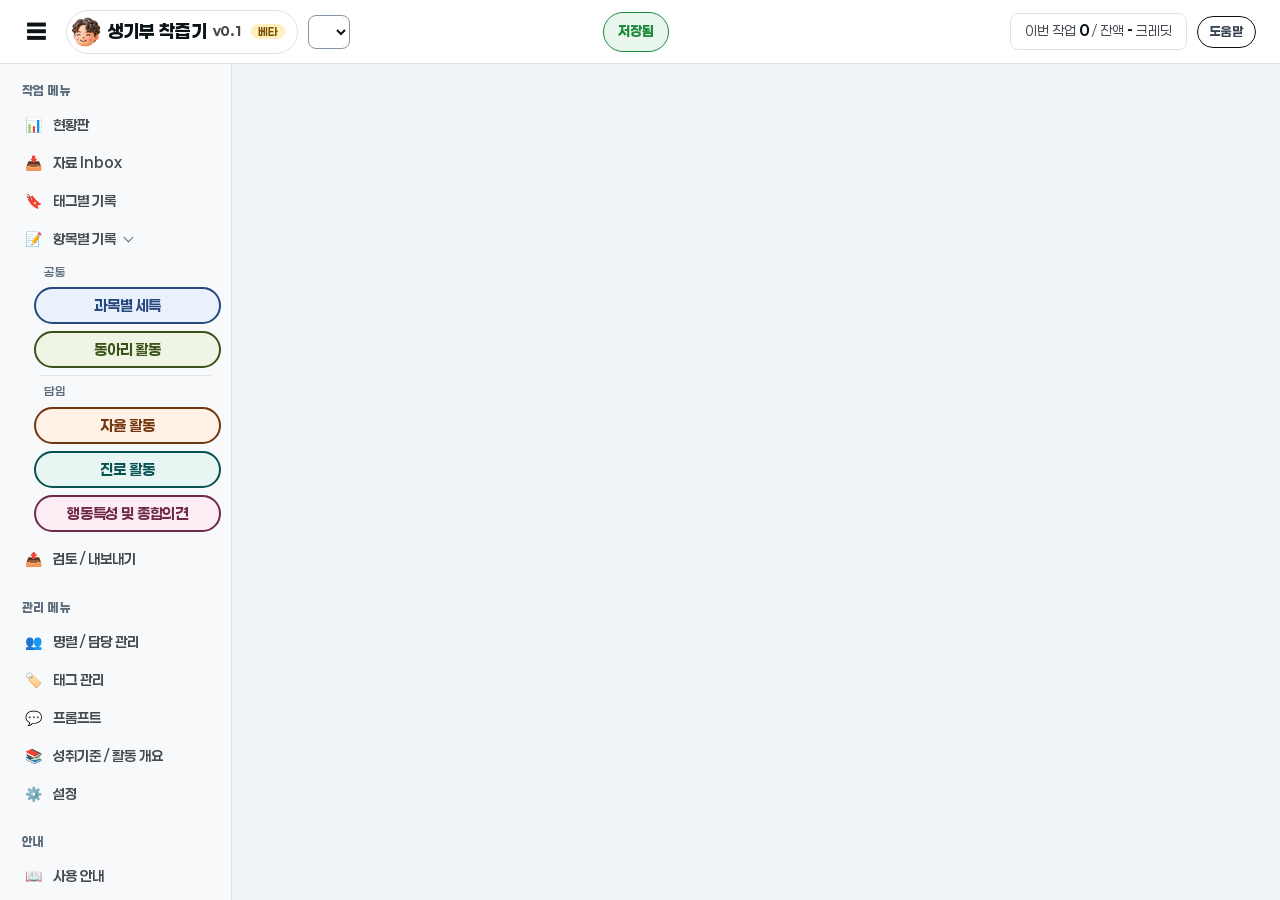
==== commit 09903982: "v0.35.3: 모양 일관성(V자 꺾쇠, 큰 세모, 버튼은 알약·표시는 둥근 네모) - 펼침·접힘: chev(open) CSS V자 꺾쇠(▸▾ 글자 7곳 + <details> 기본" ====
--- a/app/web/index.html
+++ b/app/web/index.html
@@ -37,7 +37,7 @@
       <button type="button" class="nav" data-panel="dashboard"><i>📊</i><span>현황판</span></button>
       <button type="button" class="nav" data-panel="inbox"><i>📥</i><span>자료 Inbox <b class="nav-badge" id="ibBadge" hidden></b></span></button>
       <button type="button" class="nav" data-panel="tagrec" title="같은 태그(같은 계열 활동) 기록을 모아 고치고 AI로 한꺼번에 변환합니다"><i>🔖</i><span>태그별 기록</span></button>
-      <button type="button" class="nav nav-fold" id="navRecFold" aria-expanded="true" title="항목별 기록 묶음 펼치기/접기"><i>📝</i><span>항목별 기록 <b class="fold-caret">▾</b></span></button>
+      <button type="button" class="nav nav-fold" id="navRecFold" aria-expanded="true" title="항목별 기록 묶음 펼치기/접기"><i>📝</i><span>항목별 기록 <b class="fold-caret chev open" aria-hidden="true"></b></span></button>
       <div class="nav-sub" id="navRecSub">
         <div class="nav-cat">공통</div>
         <button type="button" class="nav nav-item" data-panel="records" data-item="subject"><span>과목별 세특</span></button>
@@ -624,9 +624,9 @@
               <li>[스캔 PDF]로 파일을 고르고 <b>학생 1명당 페이지 수</b>(단면 1, 양면 2)를 넣습니다.</li>
               <li><b>읽는 방식</b>을 고르고 [OCR 시작]:
                 <ul>
-                  <li><b>하이브리드(추천, 키 둘 다 있을 때)</b>: CLOVA와 Qwen(그림을 보는 AI)이 따로 읽고, 서로 다르게 읽은 곳만 원본을 보며 고릅니다.</li>
-                  <li><b>CLOVA만</b>: 지금까지와 같습니다. <b>스캔 이미지는 CLOVA OCR로 그대로 전송</b>됩니다.</li>
-                  <li><b>Qwen만(시험 기능)</b>: CLOVA 키 없이 OpenRouter의 Qwen으로 읽습니다. 손글씨 정확도는 아직 충분히 검증되지 않았습니다.</li>
+                  <li><b>CLOVA만 이용(기본)</b>: CLOVA OCR 하나로 읽습니다. 대부분의 학습지는 이것으로 충분합니다. <b>스캔 이미지는 CLOVA OCR로 그대로 전송</b>됩니다.</li>
+                  <li><b>Qwen만(시험 기능)</b>: CLOVA 키 없이 Qwen AI로 읽습니다. 손글씨 정확도는 아직 충분히 검증되지 않았습니다.</li>
+                  <li><b>하이브리드(키 둘 다 있을 때)</b>: <b>원본 인식이 어렵고</b>(흐린 손글씨, 작은 글씨, 표·그림이 섞인 학습지 등) <b>세밀한 스캔 확인이 필요할 때</b> 씁니다. CLOVA와 Qwen(그림을 보는 AI)이 따로 읽고, 서로 다르게 읽은 곳만 원본을 보며 고릅니다. 두 곳에 보내므로 시간·비용이 더 듭니다.</li>
                 </ul>
                 Qwen에 보낼 때는 위쪽 머리글(학번·이름 칸)을 흰색으로 가립니다. 첫 쪽 미리보기를 보며 가리는 높이를 맞추세요.</li>
               <li><b>OCR은 묶음마다 한 번만</b> 부릅니다. 결과를 저장해 두고 그 뒤의 비교·검토·다시 묶기는 저장한 결과만 씁니다(CLOVA는 자주 부르면 과금될 수 있음). CLOVA·Qwen이 읽지 못한 쪽만 [실패한 쪽만 다시 읽기]로 다시 보낼 수 있습니다. 예외로, 연결이 되기 전에 실패했거나 서버가 바쁘다고 거절한 경우(429·5xx)에는 앱이 한 번 더 자동으로 보냅니다. 보낸 뒤 응답이 끊긴 쪽은 이미 처리·과금됐을 수 있어 자동으로 다시 보내지 않습니다.</li>
@@ -669,7 +669,7 @@
               <li><b>한 명으로 대화하기</b>: 확인 창 버튼 줄 맨 왼쪽 <b>[<i class="ico-hat"></i>프롬프트 마법사]</b> → 💬 Chat. 그 기록의 원문으로 AI와 대화하며 "더 짧게"처럼 고쳐 갑니다(⚠ 대화가 길어질수록 한 번에 쓰는 토큰이 크게 늘어남). 마음에 드는 결과는 <b>[이 기록 결과에 넣기]</b>로 그 기록의 결과 묶음에 넣습니다.</li>
               <li><b>스킬화 → 다른 학생에게도 적용</b>: 대화 창의 <b>[🧪 대화 내용 스킬화]</b>로 대화를 프롬프트 하나로 정리·검증해 목록에 저장하면 <b>[다른 학생에게도 적용]</b> 창이 열립니다. 이 태그의 확정 전 기록(마감·비활성 제외)이 학생별로 나오고, 처음에는 결과가 아직 없는 기록만 골라 둡니다. [고른 n건 변환]을 누르면 그 프롬프트로 한꺼번에 변환해 각 기록의 결과 묶음에 더합니다.</li>
               <li><b>[🤖 이 태그 AI 변환]</b>(요약 줄): 같은 대상 고르기 창을 지금 필터 조건으로 엽니다. 프롬프트는 확인 창에서 고릅니다(스킬화로 저장한 프롬프트도 여기서). 창 위 [<i class="ico-hat"></i>한 명으로 먼저 대화하기]로 대화부터 시작할 수 있습니다. 기록을 체크한 뒤 아래 줄의 <b>[선택 기록 AI 변환 (n)]</b>으로 고른 것만 변환해도 됩니다.</li>
-              <li><b>확정</b>: 기록 아래 '▸ 변환 결과 n개'를 펼쳐 <b>[✔ 이걸로 확정]</b>·<b>[고쳐서 확정]</b>(그 자리에서 고친 뒤 확정)·[원문 그대로 확정]·[확정 풀기]. 여러 건은 체크한 뒤 아래 줄 <b>[최신 결과로 확정 (n)]</b>: 기록마다 결과 묶음 맨 위 결과로 확정하고(결과 없는 기록은 건너뜀), 바로 뒤 [되돌리기]로 한꺼번에 풀 수 있습니다.</li>
+              <li><b>확정</b>: 기록 아래 '변환 결과 n개'를 펼쳐 <b>[✔ 이걸로 확정]</b>·<b>[고쳐서 확정]</b>(그 자리에서 고친 뒤 확정)·[원문 그대로 확정]·[확정 풀기]. 여러 건은 체크한 뒤 아래 줄 <b>[최신 결과로 확정 (n)]</b>: 기록마다 결과 묶음 맨 위 결과로 확정하고(결과 없는 기록은 건너뜀), 바로 뒤 [되돌리기]로 한꺼번에 풀 수 있습니다.</li>
               <li><b>무엇으로 만들었나</b>: AI 결과마다 아래 작은 글씨로 쓴 모델(짧게)과 프롬프트 이름이 보입니다(항목별 기록·분량 맞춤 후보·Inbox 정제도 같음). [⋯] › 정보에서 자세히 봅니다.</li>
               <li>확정해도 <b>최종안은 바뀌지 않습니다</b>. 항목별 기록에서 학생별로 확정 기록을 모아 [이어 붙이기]로 최종안을 만듭니다.</li>
               <li>Inbox에서 태그를 붙여 보내면 [이 태그로 AI 변환하기]가 뜨고, 보낸 묶음 화면의 [🤖 태그로 AI 변환]으로도 이 태그의 대상 고르기 창으로 바로 갑니다.</li>
@@ -683,8 +683,8 @@
               <li>왼쪽 학생 목록 → 가운데 학생관찰기록 → 오른쪽 최종안·후보. [이전/다음 학생](Alt+↑/↓)으로 넘깁니다. 상태 필터로 '입력 중만' 같이 볼 수 있습니다.</li>
               <li><b>+ 학생관찰기록</b>: 날짜·활동명·태그·내용. 회차는 자동으로 붙습니다.</li>
               <li><b>버튼 자리</b>: 위 줄은 <b>[📥 자료 추가 ▾]</b>(학생관찰기록·이미 쓴 생기부 일괄 입력, 기준 자료로 여러 명 생성)·[⛓ 전체 학생 이어 붙이기]·[■ 마감 일괄]·[✔ 기존 완성문 → 최종안 일괄]. 기록 목록 위는 <b>[+ 기록 ▾]</b>(학생관찰기록·이미 쓴 생기부·기준 자료만으로 생성)과 선택 줄의 [선택 기록 AI 변환]·<b>[일괄 작업 ▾]</b>(변환 안 한 기록만 고르기·태그 일괄 지정·다른 항목으로 이동). 기록 카드는 [수정]·<b>[⋯]</b>(그대로 최종안으로·이동·→진로 등·삭제), 결과 하나는 [✔ 이걸로 확정]·[고쳐서 확정]·<b>[🗑 삭제]</b>(그 결과 하나만, 확인 후)·[⋯](정보). 메뉴는 안의 버튼을 누르거나 바깥을 누르면 닫힙니다.</li>
-              <li><b>기록 = 원문 + 결과 묶음</b>: 기록 카드 위에는 원문, 아래에는 '▸ 변환 결과 n개'(기본 접힘)가 있습니다. [AI 변환]이나 태그별 기록의 변환 결과는 모두 이 묶음 맨 위에 쌓이고, 새 결과가 생겨도 저절로 지워지지 않습니다. 필요 없는 결과는 <b>[🗑 삭제]</b>로 하나씩 지웁니다(태그 일괄 변환 결과는 지울 수 없음). 펼치면 최근 3개, 나머지는 [이전 n개 더 보기].</li>
-              <li><b>기록 확정</b>: 결과의 <b>[✔ 이걸로 확정]</b>, 원문의 <b>[원문 그대로 확정]</b>, 또는 <b>[✍ 직접 작성]</b>으로 확정합니다. 확정하면 확정본만 보이고 원문·다른 결과는 '▸ 원문·변환 결과 보기'로 가려집니다. [수정]으로 확정본을 고쳐도 확정은 그대로이고, [확정 풀기]를 하면 확정본은 '이전 확정본' 결과로 남습니다. AI 변환만으로는 확정되지 않습니다.</li>
+              <li><b>기록 = 원문 + 결과 묶음</b>: 기록 카드 위에는 원문, 아래에는 '변환 결과 n개'(기본 접힘)가 있습니다. [AI 변환]이나 태그별 기록의 변환 결과는 모두 이 묶음 맨 위에 쌓이고, 새 결과가 생겨도 저절로 지워지지 않습니다. 필요 없는 결과는 <b>[🗑 삭제]</b>로 하나씩 지웁니다(태그 일괄 변환 결과는 지울 수 없음). 펼치면 최근 3개, 나머지는 [이전 n개 더 보기].</li>
+              <li><b>기록 확정</b>: 결과의 <b>[✔ 이걸로 확정]</b>, 원문의 <b>[원문 그대로 확정]</b>, 또는 <b>[✍ 직접 작성]</b>으로 확정합니다. 확정하면 확정본만 보이고 원문·다른 결과는 '원문·변환 결과 보기'로 가려집니다. [수정]으로 확정본을 고쳐도 확정은 그대로이고, [확정 풀기]를 하면 확정본은 '이전 확정본' 결과로 남습니다. AI 변환만으로는 확정되지 않습니다.</li>
               <li><b>[✍ 직접 작성]</b>: 기록 안에 작성 칸이 열립니다. 원문·결과에서 쓸 문장을 마우스로 끌어 고르면 <b>[⤵ 작성 칸에 넣기]</b>가 뜹니다(직접 써도 됨). [✔ 확정], [후보로 저장](✍ 직접 작성 결과로 남김), [새 기록으로 저장](같은 활동명·날짜·태그의 새 기록, 확정된 상태). 결과의 [고쳐서 확정]은 그 글을 작성 칸에 불러옵니다.</li>
               <li><b>[그대로 최종안으로]</b>(카드 [⋯]): 확정과 관계없이 그 기록 글을 바로 최종안으로 넣습니다(완성된 자료일 때). 최종안이 있으면 [뒤에 이어 붙이기]와 [지우고 넣기] 중에 고르고, 넣은 직후 [되돌리기]로 원래 최종안을 돌려놓을 수 있습니다. AI 분량 맞춤 후보의 [✔ 최종안으로]와 대화 마법사의 [이 결과를 최종안으로]도 같습니다.</li>
               <li><b><i class="ico-hat"></i>프롬프트 마법사</b>: 기록 카드의 [AI 변환]을 누르면 나오는 확인 창의 버튼 줄 맨 왼쪽, 그리고 최종안 [옵션 ▾] 안에 있습니다. 💬 Chat은 그 기록의 원문을 놓고 시작하고, 마음에 드는 결과는 <b>[이 기록 결과에 넣기]</b>(그 기록의 결과 묶음 맨 위, '💬 대화 결과')나 [이 결과를 최종안으로]로 넣습니다. [🧪 대화 내용 스킬화](또는 📋 Form)로 프롬프트를 저장하면 <b>[다른 학생에게도 적용]</b> 창이 열립니다: 같은 반·과목·동아리, 같은 항목의 확정 전 기록(마감·비활성 학생 제외)을 골라 그 프롬프트로 한꺼번에 변환하고, 결과는 각 기록의 결과 묶음 맨 위에 더해집니다(원문·확정본은 그대로, 확정은 학생마다). 처음에는 결과가 아직 없는 기록만 골라 둡니다.</li>
--- a/app/web/style.css
+++ b/app/web/style.css
@@ -857,7 +857,8 @@
 
 /* 되돌릴 수 없는 작업 확인('확인' 입력) */
 .typed-conf { display: flex; flex-direction: column; gap: 8px; }
-.typed-warn { color: var(--danger); font-weight: 700; margin: 4px 0 0; }
+.typed-warn { color: var(--danger); font-weight: 700; margin: 4px 0 0; display: flex; align-items: center; gap: 10px; }
+.typed-warn-ico { font-size: 2em; line-height: 1; flex: none; } /* 빨간 느낌표 2배(사용자 지정 2026-11-22) */
 #typedConfInp { width: 100%; }
 /* 백업 목록 */
 #backupTable .bk-when { white-space: nowrap; font-weight: 700; font-variant-numeric: tabular-nums; }
@@ -1063,6 +1064,13 @@
 .cw-cand.locked { background: var(--warn-bg); }
 .cw-cand-text { font-size: 12.5px; white-space: pre-wrap; color: var(--text); }
 @media (max-width: 980px) { .cw-body { grid-template-columns: minmax(0, 1fr); } .wiz-picks { grid-template-columns: 1fr; } }
+/* 넓은 창: 입력 칸·[보내기]는 늘 창 아래에 보이고 대화 칸만 줄어들며 스크롤(W2: 125% 노트북에서 [보내기]가 잘리던 것) */
+@media (min-width: 981px) {
+  .sheet-box .sheet-body.cw-body { overflow: hidden; grid-template-rows: minmax(0, 1fr); }
+  .cw-main { overflow: hidden; }
+  .cw-main > .cw-src, .cw-main > .cw-input { flex: none; }
+  .cw-chat { flex: 1 1 0; min-height: 120px; max-height: none; }
+}
 
 /* 앱 창(pywebview)은 글자 선택을 막아 두므로, 글 내용 칸만 끌어 고를 수 있게 푼다(원문에서 고른 부분 넣기·복사) */
 .cmp-text, .tw-cand-text, .cw-msg .cw-text, .cw-cand-text, .rcard-body, .cand-body { -webkit-user-select: text; user-select: text; cursor: text; }
@@ -1931,6 +1939,9 @@
 button.file-pdf:hover:not(:disabled) { background: #fadad6; border-color: #b3261e; color: #b3261e; }
 button.file-hwpx, button.primary.file-hwpx { background: #eaf2fc; color: #1557a8; border-color: #1f6fd1; box-shadow: none; }
 button.file-hwpx:hover:not(:disabled) { background: #d8e7f9; border-color: #1557a8; color: #1557a8; }
+/* 꺼진 파일 버튼은 다른 버튼처럼 회색(파일 색이 꺼짐 모양을 덮지 않게, Windows 시험 W6). 형식 아이콘은 흐리게 */
+button:is(.file-xlsx, .file-pdf, .file-hwpx):disabled { background: var(--disabled-bg); color: var(--disabled-text); border-color: color-mix(in srgb, var(--disabled-text) 35%, var(--disabled-bg)); box-shadow: none; cursor: not-allowed; }
+button:is(.file-xlsx, .file-pdf, .file-hwpx):disabled::before { opacity: .45; filter: grayscale(1); }
 
 /* 성취기준 / 활동 개요 목록: 분야(항목) 색. 비어 있으면 연하게, 입력되면 진하게 + '✔ 입력됨' */
 #stdList .ib-item[data-category] { background: var(--category-bg); border: 1.5px solid color-mix(in srgb, var(--category-color) 25%, white); color: var(--text); }
@@ -2083,7 +2094,7 @@
 .fs-preview { border: 1px dashed var(--border-strong); border-radius: var(--radius-sm); padding: 10px 14px; background: var(--surface); }
 .fs-preview .rcard-body { max-height: none; }
 /* 이미 보낸 행: 보낸 내용 칸이 표 남은 폭을 다 쓰게(앞 세 칸은 내용만큼) */
-.ib-sent-tbl td:not(:last-child) { width: 1%; white-space: nowrap; }
+.ib-sent-tbl :is(th, td):not(:last-child) { width: 1%; white-space: nowrap; } /* 머리글도 한 줄(W4: '원본 위치'가 세로로 꺾이던 것) */
 .ib-sent-tbl .snip { max-width: none; max-height: 180px; font-size: calc(13px * var(--bs)); }
 
 /* 세로로 긴 화면(v0.31.2): 탭 없이 최종안을 맨 위, 기록을 그 아래에 쌓고 가운데 칸 전체를 한 번에 스크롤 */
@@ -2174,3 +2185,93 @@
 .ocr-review-split { grid-template-columns: minmax(260px, 38%) 1fr; }
 .ocr-review-head { flex-wrap: wrap; row-gap: 6px; }
 @media (max-width: 900px) { .ocr-review-split { grid-template-columns: 1fr; } }
+
+/* 스캔 PDF 읽는 방식: 선택지마다 상자(첫 줄 이름, 다음 줄 설명). 고른 상자는 초록 테두리·바탕 + '✓ 선택함' */
+.ocr-mode { display: flex; align-items: flex-start; gap: 10px; margin: 8px 0; padding: 8px 12px; border: 1.5px solid var(--border); border-radius: var(--radius-sm); background: var(--surface); cursor: pointer; }
+.ocr-mode:hover { border-color: color-mix(in srgb, var(--st-final) 45%, var(--border)); }
+.ocr-mode input[type=radio] { margin-top: 3px; flex: none; accent-color: var(--st-final); }
+.ocr-mode-text { display: flex; flex-direction: column; gap: 2px; flex: 1; min-width: 0; }
+.ocr-mode-name { font-size: calc(15px * var(--bs)); }
+.ocr-mode-desc { color: var(--muted); font-size: calc(13.5px * var(--bs)); line-height: 1.5; }
+.ocr-mode-head { display: flex; align-items: center; gap: 8px; justify-content: space-between; }
+.ocr-mode-on { display: none; flex: none; font-weight: 800; color: var(--st-final); background: #fff; border: 1.5px solid var(--st-final); border-radius: 999px; padding: 1px 10px; font-size: 12.5px; }
+.ocr-mode:has(input:checked) { border: 2px solid var(--st-final); background: var(--st-final-bg); }
+.ocr-mode:has(input:checked) .ocr-mode-name { color: var(--st-final); }
+.ocr-mode:has(input:checked) .ocr-mode-on { display: inline-block; }
+.ocr-mode.off { opacity: .5; cursor: not-allowed; }
+/* 스캔 전송 안내(노란 칸): 모든 줄을 같은 갈색 굵은 글씨로, 넓은 창에서는 줄마다 한 줄 */
+.ocr-warn > div { color: var(--warn-text); font-weight: 700; line-height: 1.7; }
+@media (min-width: 1200px) { .ocr-warn > div { white-space: nowrap; } }
+/* 읽는 방식 화면을 한 화면에: 넓은 창에서는 선택 상자 셋을 나란히, 가림 미리보기는 오른쪽에 첫 쪽 위쪽만 */
+.ocr-modes { display: grid; grid-template-columns: 1fr; gap: 8px; }
+.ocr-modes .ocr-mode { margin: 0; }
+@media (min-width: 1100px) { .ocr-modes { grid-template-columns: repeat(3, minmax(0, 1fr)); } }
+.ocr-mask { display: grid; grid-template-columns: minmax(0, 1fr) 300px; gap: 16px; align-items: start; }
+.ocr-mask h3 { margin-top: 0; }
+.ocr-mask-prev { height: 88px; overflow: hidden; border: 1px solid var(--border); border-radius: 8px; background: #fff; }
+.ocr-mask-prev img { width: 100%; display: block; }
+@media (max-width: 900px) { .ocr-mask { grid-template-columns: 1fr; } }
+/* 스캔 상태 줄의 '읽은 방식: …' — 옆 버튼과 같은 크기, 노란 바탕·진한 글씨, 누를 수 없음 */
+button.small.ocr-read-chip, button.small.ocr-read-chip:hover, button.small.ocr-read-chip:active { background: #ffe9a8; border-color: #d9a400; color: #3d2a00; font-weight: 800; pointer-events: none; cursor: default; box-shadow: none; }
+/* 안내 창 본문(stepsHtml): 큰 제목, 동그라미 번호 1·2·3, 굵은 소제목 / 다음 줄 설명 */
+.steps-msg { text-align: left; }
+.steps-title { font-size: 18px; font-weight: 800; margin: 0 0 12px; line-height: 1.4; }
+.steps-list { list-style: none; counter-reset: st; margin: 0; padding: 14px 16px; display: flex; flex-direction: column; gap: 10px; background: var(--warn-bg); border: 1px solid var(--warn-border); border-radius: var(--radius-sm); } /* ①②③ 묶음은 노란 상자(사용자 지정 2026-11-22) */
+.steps-list > li { counter-increment: st; position: relative; padding-left: 36px; min-height: 26px; }
+.steps-list > li::before { content: counter(st); position: absolute; left: 0; top: 0; width: 26px; height: 26px; border-radius: 50%; background: var(--accent); color: var(--accent-text, #fff); font-weight: 800; font-size: 14px; display: flex; align-items: center; justify-content: center; }
+.steps-list > li > b { display: block; font-size: 15px; line-height: 26px; }
+.steps-list > li > span { display: block; color: var(--text); line-height: 1.6; margin-top: 2px; }
+.steps-foot { margin: 12px 0 0; font-weight: 700; }
+.steps-msg + .typed-warn, .typed-conf .steps-msg { margin-bottom: 10px; }
+/* 읽는 방식 화면 높이 줄이기: 파일 줄 한 줄, 섹션 위아래 여백 줄임 */
+.ocr-file .map-row { flex-wrap: wrap; gap: 8px 16px; }
+.ocr-file-name { font-size: calc(15px * var(--bs)); }
+.ocr-file input.num { width: 70px; margin-left: 6px; }
+.wsection.ocr-file, .ocr-mask.wsection { padding-top: 10px; padding-bottom: 10px; }
+.ocr-mask .hint { margin: 4px 0 0; }
+.ocr-mask .map-row { flex-wrap: wrap; gap: 8px; }
+.ocr-warn { padding-top: 8px; padding-bottom: 8px; }
+.ocr-warn > div { line-height: 1.55; }
+.ocr-file .map-row, .ocr-mask .map-row { margin: 0; }
+.ocr-modes + .hint { margin-bottom: 0; }
+.wsection:has(> .ocr-modes) { padding-top: 10px; padding-bottom: 12px; }
+.ocr-file ~ .wsection, .ocr-file ~ div > .wsection { margin-top: 8px; }
+.ocr-warn { margin-top: 8px !important; }
+.wsection:has(> .ocr-modes) h3 { margin-bottom: 6px; }
+.ocr-file ~ .sheet-foot { margin-top: 6px; padding-top: 8px; }
+
+/* 펼침·접힘 V자 꺾쇠(.chev): 접힘 = 오른쪽 >, 펼침 = 아래 V. 글자 크기에 맞춰 커지고 줄 높이는 늘리지 않음(사용자 지정 2026-11-22) */
+.chev { display: inline-block; flex: none; width: .45em; height: .45em; border-right: .15em solid currentColor; border-bottom: .15em solid currentColor; transform: rotate(-45deg); margin: 0 .55em .08em .1em; vertical-align: middle; transition: transform .15s; box-sizing: content-box; }
+.chev.open { transform: rotate(45deg); margin-bottom: .28em; }
+.nav-fold .fold-caret.chev { font-size: 13px; margin-left: 6px; }
+.nav-fold[aria-expanded="false"] .fold-caret.chev { transform: rotate(-45deg); margin-bottom: .08em; }
+.dash-fold.chev { margin-right: .4em; }
+/* <details> 접는 칸(메뉴 버튼 제외)도 같은 꺾쇠 */
+details:not(.opt-menu):not(.add-menu) > summary { list-style: none; }
+details:not(.opt-menu):not(.add-menu) > summary::-webkit-details-marker { display: none; }
+details:not(.opt-menu):not(.add-menu) > summary::before { content: ''; display: inline-block; width: .45em; height: .45em; border-right: .15em solid currentColor; border-bottom: .15em solid currentColor; transform: rotate(-45deg); margin: 0 .6em .08em .15em; vertical-align: middle; transition: transform .15s; box-sizing: content-box; }
+details[open]:not(.opt-menu):not(.add-menu) > summary::before { transform: rotate(45deg); margin-bottom: .28em; }
+/* 세모 화살표(▲▼◀▶▾)는 크게 — 줄 높이는 그대로(line-height 0) */
+.tri { font-size: 1.4em; line-height: 0; vertical-align: -0.06em; display: inline-block; }
+
+/* ===== 모양 일관성(사용자 지정 2026-11-22): 누르는 것 = 좌우 둥근 알약, 누를 수 없는 표시 = 둥근 모서리 네모 =====
+   예외: 목록·카드형 버튼(학생·묶음·프롬프트·태그 목록, 담당 카드, 선택 상자, 펼친 메뉴 항목), 원형 숫자 배지, 토글, 콤보박스 */
+/* 누를 수 없는 표시 → 둥근 네모 */
+.stage-chip, .credit, .badge, .tag-static, span.tag, span.status-badge, .tv-src, .tag.warn-tag { border-radius: var(--radius-sm); }
+button.small.ocr-read-chip { border-radius: var(--radius-sm); }
+/* 현황판의 상태 배지·과목 칩·항목 요약은 눌리는 것이라 알약 그대로 */
+[data-panel-content="dashboard"] span.status-badge, [data-panel-content="dashboard"] span.tag, [data-panel-content="dashboard"] .dg-sum { border-radius: var(--radius-pill); }
+/* 글자만 있던 링크 버튼 → 작은 알약 버튼(테두리·바탕). 문장 속 링크·표 머리 작은 버튼은 그대로 */
+button.link:not(.basis-sum .link):not(.o-colhead .link) { border: 1px solid var(--border); background: var(--input); border-radius: var(--radius-pill); padding: 3px 12px; text-decoration: none; }
+button.link:not(.basis-sum .link):not(.o-colhead .link):hover:not(:disabled) { background: var(--surface-2); border-color: var(--text-2); text-decoration: none; }
+button.link.danger-text:not(.basis-sum .link) { border-color: color-mix(in srgb, var(--danger) 45%, var(--border)); }
+button.pw-toggle { border: 1px solid var(--border); background: var(--input); border-radius: var(--radius-pill); padding: 3px 12px; }
+/* 작은 아이콘 버튼 → 원형 */
+button.col-fold, .outline-tbl button.o-delbtn, .bn-tbl button.o-delbtn { border-radius: 50%; }
+/* 태그 고르기 칩(눌림) → 알약 */
+button.tag-pick, .tag-pick { border-radius: var(--radius-pill); }
+/* 단계 표시(Inbox ①가져오기 … ⑤보냄, 단계 줄)는 누를 수 없음 → 둥근 네모 */
+.steps-bar > span, .steps > span { border-radius: var(--radius-sm) !important; }
+.st-chip, .tv-slot-head .tv-src, .tv-src { border-radius: var(--radius-sm); }
+/* 눌리는 태그 칩(기록 카드의 '● 태그 ▾', 메뉴·버튼 안의 칩)은 알약 그대로 */
+.tag.tag-face, summary span.tag, button span.tag, span.tag[role=button] { border-radius: var(--radius-pill); }
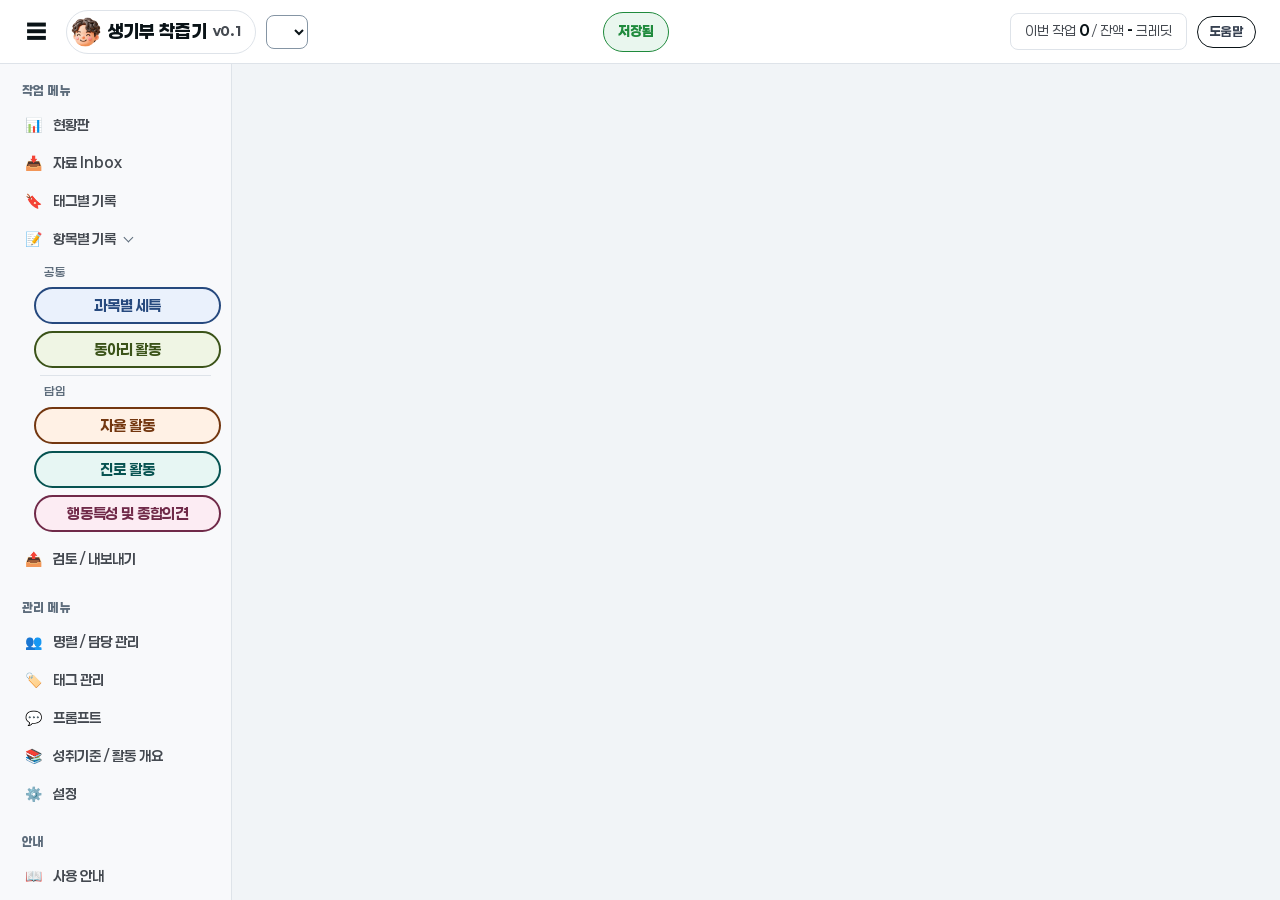
==== commit 7c1490a7: "v1.0.0: 생기부 착즙기 정식 출시 Co-Authored-By: Codex <noreply@openai.com>" ====
--- a/app/web/index.html
+++ b/app/web/index.html
@@ -12,7 +12,7 @@
   <header class="topbar">
     <div class="top-left">
       <button type="button" class="icon-btn" id="menuToggle" title="메뉴 접기/펼치기" aria-label="메뉴 접기/펼치기">☰</button>
-      <button type="button" class="brand" id="verBtn" title="앱 정보"><img src="face.png" alt="" class="brand-face"><span class="app-title">생기부 착즙기</span> <span class="app-ver" id="verText">v0.1</span> <span class="beta">베타</span></button>
+      <button type="button" class="brand" id="verBtn" title="앱 정보"><img src="face.png" alt="" class="brand-face"><span class="app-title">생기부 착즙기</span> <span class="app-ver" id="verText">v0.1</span></button>
       <select id="yearSelect" class="year-select" title="학년도"></select>
       <span class="archived-badge" id="archivedBadge" hidden>보관·조회 전용</span>
     </div>
@@ -339,7 +339,7 @@
             </select>
             <label for="ocrMask">Qwen에 보낼 때 위쪽 머리글 가리기 (%)</label>
             <input type="number" id="ocrMask" class="num" min="0" max="40" step="1">
-            <div class="hint">학번·이름 칸이 있는 위쪽을 흰색으로 덮어 보냅니다. 스캔할 때마다 첫 쪽 미리보기로 다시 맞출 수 있습니다.</div>
+            <div class="hint">학번·이름 칸이 있는 위쪽을 흰색으로 덮어 보냅니다. 스캔할 때마다 첫 쪽 미리보기로 다시 맞출 수 있습니다. 이미 Qwen에 보낸 쪽이 있는 묶음은 처음 비율을 그대로 씁니다.</div>
             <label for="ocrFixModel">OCR 보정 모델 (차이 검토의 [AI 제안])</label>
             <input type="text" id="ocrFixModel" data-cfg="ocr_fix_model" placeholder="빈칸이면 기본 AI 모델 (예: google/gemini-2.5-flash)" autocomplete="off">
             <div class="hint">그림 없이, 두 OCR 결과가 다른 곳의 글자와 앞뒤 문맥만 보냅니다. 명렬의 이름·학번과 학번·이름 칸의 값은 ○로 지우지만, 본문에 쓴 다른 사람 이름까지 다 찾지는 못합니다. 싸고 빠른 모델이면 충분합니다.</div>
@@ -509,7 +509,8 @@
           <div class="card">
             <h2>📮 제안하기</h2>
             <p><b>버그 수정, 기능 추가 제안, 기능 수정 요청</b>을 받습니다. 접수된 내용을 확인하고 순서대로 고쳐 나가겠습니다.</p>
-            <p class="muted">버튼을 누르면 제안 설문지가 기본 브라우저에서 열립니다. 학생 이름이나 기록 내용은 적지 말아 주세요.</p>
+            <p class="muted">버튼을 누르면 제안 설문지(구글 설문, 바깥 사이트)가 기본 브라우저에서 열립니다.</p>
+            <p class="warn"><b>⚠ 보내기 전에 글·캡처·진단 정보에서 이름·학번·학교·기록 내용을 지워 주세요.</b> 화면 캡처를 붙일 때는 학생 자료가 보이지 않게 가려 주세요.</p>
             <button type="button" class="primary" id="suggestBtn">📮 제안하기</button>
           </div>
           <div class="card">
@@ -522,8 +523,8 @@
         <div class="stab" data-stab-content="about" hidden>
           <div class="card">
             <h2>앱 정보</h2>
-            <p><b id="aboutName"></b> <span id="aboutVer"></span> (베타) / <span id="aboutMaker"></span></p>
-            <p class="muted">모든 기능은 베타입니다. 기능이 모두 들어가기 전까지 버전은 1.0 미만으로 유지합니다.</p>
+            <p><b id="aboutName"></b> <span id="aboutVer"></span> / <span id="aboutMaker"></span></p>
+            <p class="muted">Windows는 exe로 배포하며 자동 업데이트를 지원합니다. Mac은 소스에서 실행합니다.</p>
             <button type="button" id="checkUpdateBtn">업데이트 확인</button>
             <span class="check-result" id="updateCheckResult"></span>
           </div>
@@ -571,6 +572,7 @@
             <p class="hint">🔍 원하는 기능은 왼쪽 위 <b>기능 찾기</b> 칸에 낱말(예: 분량, 태그, 누가기록)을 넣으면 그 낱말이 있는 장만 남고 노랗게 표시됩니다. 띄어쓰기는 상관없고, Esc로 지웁니다.</p>
 
             <h2 id="g-start">1. 처음 설정</h2>
+            <p>Windows는 exe로 배포하며 자동 업데이트를 지원합니다. Mac은 소스에서 실행합니다. Qwen만으로 스캔 PDF를 읽는 방식은 시험 기능입니다.</p>
             <ol>
               <li><b>연결</b>: OpenRouter API 키를 붙여넣고 [연결 확인]을 누릅니다. 키 발급은 안내를 펼쳐 차례대로 따라 하세요. 1번 모델 칸에는 무료 모델이 들어 있습니다.</li>
               <li><b>담당</b>: 학년도와 담임/비담임을 고르고, 담임이면 학년·반을 넣습니다. 맡은 과목(학기 지정)과 동아리를 추가합니다. 과목은 학기마다 따로 등록합니다(예: 공통수학1은 1학기, 공통수학2는 2학기).</li>
@@ -635,7 +637,7 @@
               <li><b>AI 제안</b>: 차이 검토 창의 [AI 제안]을 누르면, 차이 난 글자와 앞뒤 문맥만 글 AI(설정의 'OCR 보정 모델')에 보내 어느 쪽이 맞을지 제안을 받습니다. 그림은 보내지 않고, 명렬의 이름·학번과 학번·이름 칸의 값은 ○로 지웁니다(본문에 쓴 다른 이름까지 다 찾지는 못함). 제안은 미리 표시만 하고, 두 후보에 없는 글자를 만들면 ⚠로 알립니다. 확정은 직접 하세요.</li>
               <li><b>그림 설명</b>: Qwen이 손으로 그린 그림을 보면 <code>[그림: …]</code>으로 본문에 넣습니다. Qwen의 해석이라 틀리거나 없는 그림을 말할 수 있으니, 차이 검토 창에서 확인하고 필요하면 끄세요.</li>
               <li><b>페이지 묶기</b>: 학생 경계가 밀렸으면 페이지의 [여기서 새 학생]을 켜고 끄고, 백지·표지는 [빼기]. OCR은 다시 하지 않습니다.</li>
-              <li>학번·이름은 각 학생 첫 페이지 머리글의 <b>읽힌 글</b>에서 이 PC 안의 규칙으로 찾고(AI에 묻지 않음), 그 줄은 내용에서 지웁니다. 하이브리드에서는 Qwen에 머리글을 가려 보내므로 CLOVA가 읽은 글에서 찾습니다.</li>
+              <li>학번·이름은 각 학생 페이지 머리글의 <b>읽힌 글</b>에서 이 PC 안의 규칙으로 찾고(AI에 묻지 않음), <b>찾은 학번·이름 줄은 내용에서 뺍니다. 다만 본문에 쓴 이름이나 규칙으로 찾지 못한 이름은 남을 수 있으니</b> 매칭 뒤 내용을 확인하세요. 명렬이 있으면 명렬에 있는 이름만 이름으로 인정합니다. 하이브리드에서는 Qwen에 머리글을 가려 보내므로 CLOVA가 읽은 글에서 찾습니다.</li>
               <li>매칭에서 [원본 보기]로 스캔 그림과 인식 글자를 나란히 볼 수 있습니다.</li>
             </ol>
 
@@ -748,7 +750,7 @@
             <h2 id="g-settings">11. 설정 / 프롬프트 / 태그</h2>
             <ul>
               <li><b>설정 탭</b>: 🔌 연결·모델 / 🏫 역할·학년도 / 📅 분량·일정 / 🧩 행특 사전 / 🔤 세특 어휘 / 🚫 기재 유의어 / 🔠 글자 크기 / 💾 백업·자료(🎁 설정 꾸러미 포함) / ℹ️ 앱 정보 / 📮 제안하기.</li>
-              <li><b>📮 제안하기</b>: 버그 수정, 기능 추가 제안, 기능 수정 요청을 받습니다. [📮 제안하기]를 누르면 제안 설문지가 기본 브라우저에서 열립니다. 버그를 알릴 때는 아래 <b>진단 정보</b>(앱 버전·운영체제·이번 실행 중 뜬 오류 메시지)를 [📋 진단 정보 복사]로 복사해 설문지에 붙여 넣어 주세요. 오류 메시지에 학생 이름이 있으면 칸에서 지우고 복사하세요. 접수된 내용을 확인하고 순서대로 고쳐 나갑니다.</li>
+              <li><b>📮 제안하기</b>: 버그 수정, 기능 추가 제안, 기능 수정 요청을 받습니다. [📮 제안하기]를 누르면 제안 설문지가 기본 브라우저에서 열립니다. 버그를 알릴 때는 아래 <b>진단 정보</b>(앱 버전·운영체제·이번 실행 중 뜬 오류 메시지)를 [📋 진단 정보 복사]로 복사해 설문지에 붙여 넣어 주세요. 보내기 전에 글·캡처·진단 정보에서 이름·학번·학교·기록 내용을 지워 주세요. 접수된 내용을 확인하고 순서대로 고쳐 나갑니다.</li>
               <li><b>모델 4칸</b>: 모델 ID를 넣으면 단가가 보입니다. 작업 화면 오른쪽 위에서 고릅니다.</li>
               <li><b>OpenRouter 학습 차단</b>(기본 꺼짐): 켜면 데이터를 수집·보관하지 않는 제공자에게만 보냅니다. 무료 모델 등은 쓸 수 없게 될 수 있습니다.</li>
               <li><b>프롬프트</b>(메뉴 › 💬 프롬프트): 지침·예시를 이름 붙여 여러 개 만들어 둡니다. 기본 6개(종합·생성·기록 정제·다듬기·스캔 내용 정리·음성 스크립트 정리·행특 생성)는 목록 위 '📦 기본 프롬프트' 묶음에 접혀 있고(눌러서 펼침), 지울 수 없고 [기본값으로 되돌리기]가 됩니다. AI 실행 확인 창에서 이번에 쓸 프롬프트를 고르며, 작업(종합·생성 / 기록 정제 / 다듬기)마다 마지막에 고른 것을 기억합니다. 예전에 항목별로 고쳐 둔 프롬프트는 '(예전 설정)'으로 목록에 옮겨져 있습니다.</li>
@@ -788,6 +790,7 @@
               <li>복원·담당 삭제·학생 삭제·학년도 삭제·Inbox 묶음 삭제·사용 중인 태그 삭제·키 초기화·프롬프트 삭제·기본값 되돌리기처럼 되돌릴 수 없는 작업은 <b>'확인'</b>을 직접 입력해야 진행됩니다.</li>
               <li>업데이트 직전 백업(<code>업데이트전</code>)과 자료 형식이 바뀌어 처음 켤 때 만드는 백업(<code>형식변경전</code>)은 하루 백업에 밀려 지워지지 않게 따로 최근 3개를 보관합니다. exe를 직접 바꿔 넣어도 형식변경전 백업은 만들어집니다.</li>
               <li>새 버전이 나오면 상단에 알림이 뜹니다. [지금 업데이트]를 누르면 백업한 뒤 새 버전 파일을 받아 바꿔 둡니다(받은 파일이 올린 파일과 같은지 확인한 뒤에만). 학교 보안 프로그램이 막을 수 있어 새 버전을 저절로 켜지는 않으니, 안내가 뜨면 <b>앱을 종료한 뒤 다시 실행</b>하세요. 그 전까지는 지금 화면이 예전 버전 그대로입니다. 메뉴가 없어지거나 합쳐지는 업데이트는 먼저 안내를 보여 주고, <b>'확인'</b>을 직접 입력해야 진행합니다.</li>
+              <li><b>자동 업데이트가 실패하면</b> 앱을 종료하고, <code>생기부착즙기_데이터</code> 폴더는 그대로 둔 채 <a href="#" data-url="https://github.com/kkchori511/sgb-juicer/releases/latest">릴리스 페이지</a>에서 exe를 다시 내려받아 기존 exe 자리에 넣으세요. 업데이트 후 자료에 문제가 있으면 <b>설정 › 백업·자료</b>에서 <code>업데이트전</code> 백업을 골라 복원하세요.</li>
               <li>새 학년도는 설정 &gt; 역할·학년도에서 시작합니다. 이전 학년도는 상단에서 골라 조회만 할 수 있습니다.</li>
               <li>다른 PC로 옮길 때는 exe와 자료 폴더를 함께 복사하세요. 다른 사람에게 줄 때는 <b>exe만</b> 주세요.</li>
             </ul>
@@ -826,7 +829,7 @@
             <li>하이브리드·Qwen만을 고르면 <b>위쪽 머리글을 흰색으로 가린 스캔 이미지가 OpenRouter와 Qwen 제공업체로 전송</b>됩니다(학습 차단·보존 안 함 조건을 받는 곳에만). 가린 곳 밖에 쓴 이름은 함께 갑니다. 가림을 0%로 해서 보내려면(하이브리드·Qwen만 모두) 따로 동의해야 하고, 그 동의는 설정에 저장됩니다.</li>
             <li>CLOVA에는 <b>원본 그림 그대로</b> 갑니다(앱이 가리지 않음). 걱정되면 <b>스캔하기 전에 인적사항을 직접 가려(마스킹)</b> 주세요. Qwen에는 지정한 위쪽 영역만 흰색으로 가려 보내므로, 그 밖에 쓴 이름은 함께 갑니다.</li>
             <li>가져온 스캔 PDF의 사본과 인식한 글자는 원본 보기를 위해 자료 폴더의 <code>스캔</code>에 보관됩니다. Inbox에서 그 묶음을 지우면 함께 지워집니다.</li>
-            <li>읽힌 글에서 학번·이름을 찾는 일은 이 PC 안의 규칙으로 하고(AI에 묻지 않음), 글 AI(기록 정제·변환)에는 학번·이름 줄을 뺀 내용만 보냅니다.</li>
+            <li>읽힌 글에서 학번·이름을 찾는 일은 이 PC 안의 규칙으로 하고(AI에 묻지 않음), 글 AI(기록 정제·변환)에는 찾은 학번·이름 줄을 뺀 내용을 보냅니다. 본문에 쓴 이름은 남을 수 있습니다.</li>
           </ul>
           <h3>AI(OpenRouter)</h3>
           <ul>
@@ -857,8 +860,8 @@
               <div class="sec-head"><span class="sec-sign" aria-hidden="true">⛔</span><h3>위험 — 꼭 지켜 주세요</h3></div>
               <ul>
                 <li><b>자료 폴더는 암호화되어 있지 않습니다.</b> 학생 자료(명렬·기록·최종안)와 API 키가 <code>생기부착즙기_데이터</code> 폴더에 평문으로 저장됩니다. 폴더를 통째로 남에게 주거나, 학교 공유 폴더·클라우드 동기화 폴더(OneDrive·구글 드라이브 등) 안에 두지 마세요. 프로그램을 건넬 때는 <b>exe 파일만</b> 주세요.</li>
-                <li><b>기록 본문에 직접 적은 이름·민감 정보는 그대로 AI로 갑니다.</b> 앱은 명렬의 학번·이름만 빼고 보냅니다. 본문 속 친구 이름, 가정사·건강·상담 내용 같은 민감 정보는 걸러 주지 않으니 AI 실행 전에 본문을 확인하세요.</li>
-                <li><b>스캔 PDF는 이미지 그대로 네이버 CLOVA OCR로 갑니다.</b> 손으로 쓴 이름·학번도 함께 갑니다. 걱정되면 스캔하기 전에 인적사항을 가려 주세요.</li>
+                <li><b>기록 본문에 직접 적은 이름·민감 정보는 그대로 AI로 갑니다.</b> 앱이 보내지 않는 것은 명렬에 있는 학번·이름(어느 학생인지 표시하는 칸)과 스캔 머리글에서 찾은 학번·이름 줄뿐입니다. 본문 속에 쓴 학생 자신이나 친구 이름은 남습니다. 본문 속 친구 이름, 가정사·건강·상담 내용 같은 민감 정보는 걸러 주지 않으니 AI 실행 전에 본문을 확인하세요.</li>
+                <li><b>스캔 PDF를 읽을 때 'CLOVA만'·'하이브리드'를 고르면 이미지 그대로 네이버 CLOVA OCR로 갑니다.</b> 손으로 쓴 이름·학번도 함께 갑니다('Qwen만'은 CLOVA로 보내지 않음). 걱정되면 스캔하기 전에 인적사항을 가려 주세요.</li>
                  <li><b>Qwen으로 스캔 읽기(하이브리드·Qwen만)를 고르면 스캔 이미지가 OpenRouter와 Qwen 제공업체로 갑니다.</b> 위쪽 머리글(학번·이름 칸)은 흰색으로 가려 보내고, 학습 차단·보존 안 함 조건을 받는 제공업체에만 보냅니다. 다만 가린 곳 아래 본문에 이름을 썼으면 함께 갑니다. 가림 0%로 보내기(하이브리드·Qwen만 모두)는 따로 동의해야 하며, 그 동의는 설정에 저장됩니다.</li>
                 <li><b>공용 PC에서는</b> 사용 후 <b>설정 › 키 초기화</b>를 누르고, 자료 폴더도 정리해 주세요(키 초기화는 학생 자료를 지우지 않습니다).</li>
               </ul>
@@ -872,7 +875,7 @@
                 <li><b>맞춤법 검사:</b> 버튼을 누르면 그 글이 기본 브라우저를 거쳐 바른한글(부산대 맞춤법 검사기) 사이트로 가고, 브라우저 방문 기록에도 남습니다. 글 속 이름은 지우고 쓰세요.</li>
                 <li><b>내보낸 파일·복사한 글:</b> xlsx 내보내기, 엑셀 백업, 클립보드 복사에는 학번·이름과 최종안이 그대로 들어갑니다. 파일을 메일·메신저로 보낼 때 주의하세요.</li>
                 <li><b>설정 꾸러미:</b> 프롬프트·예시 글 속에 학생 이름이 있으면 ⚠로 알려 주지만, 어휘·유의어·사전 목록은 검사하지 않습니다. 받은 꾸러미는 믿을 수 있는 사람의 것만 가져오세요.</li>
-                <li><b>제안하기·진단 정보:</b> 설문지는 바깥 사이트입니다. 진단 정보의 오류 메시지에 학생 이름이 있으면 지우고 붙여 넣으세요.</li>
+                <li><b>제안하기·진단 정보:</b> 설문지는 바깥 사이트(구글 설문)입니다. 글·캡처·진단 정보에서 이름·학번·학교·기록 내용을 지우고 보내세요.</li>
                 <li><b>AI 결과는 초안입니다.</b> 학생의 실제 활동과 맞는지 선생님이 확인한 뒤 마감하세요.</li>
               </ul>
             </section>
@@ -881,8 +884,8 @@
               <div class="sec-head"><span class="sec-sign" aria-hidden="true">✅</span><h3>안전 — 앱이 이렇게 지킵니다</h3></div>
               <ul>
                 <li><b>학생 자료의 원본은 이 PC 안에만 보관합니다.</b> 명렬·기록·최종안·백업은 이 PC의 자료 폴더에만 저장되고, 이 앱에는 자료를 모아 두는 자체 서버가 없습니다. 다만 선생님이 실행한 AI 변환(고른 기록 본문), 스캔 PDF 읽기(스캔 이미지 — CLOVA, 고르면 Qwen도), OCR 보정 제안(두 결과가 다른 글자와 앞뒤 문맥, 명렬 이름·학번과 학번·이름 칸 값은 ○로 지움), 맞춤법 검사(그 글)는 위 노랑 칸처럼 해당 서비스로 보내집니다.</li>
-                <li><b>AI에는 명렬의 학번·이름을 빼고 내용만</b> 보냅니다. 어느 학생의 결과인지 잇는 일은 이 PC 안에서만 합니다.</li>
-                <li><b>바깥과 연결하는 곳은 정해져 있습니다:</b> OpenRouter(AI 실행, Qwen으로 스캔 읽기, 그리고 앱을 켤 때 잔액·모델 정보 확인), 네이버 CLOVA(스캔 PDF를 읽을 때만), GitHub(앱을 켤 때 업데이트 확인, 업데이트 내려받기). 잔액·모델·업데이트 확인에는 학생 자료를 보내지 않습니다. 맞춤법 검사·제안 설문·안내 링크는 버튼을 누를 때만 기본 브라우저로 엽니다.</li>
+                <li><b>AI에는 명렬의 학번·이름을 빼고 내용만</b> 보냅니다. 어느 학생의 결과인지 잇는 일은 이 PC 안에서만 합니다. 본문에 직접 쓴 이름은 지우지 않으니 위 빨간 칸을 확인하세요.</li>
+                <li><b>바깥과 연결하는 곳은 정해져 있습니다:</b> OpenRouter(AI 실행, Qwen으로 스캔 읽기, 그리고 앱을 켤 때와 AI 실행 뒤 잔액 확인·앱을 켤 때 모델 정보 확인), 네이버 CLOVA(스캔 PDF를 읽을 때만), GitHub(앱을 켤 때 업데이트 확인, 업데이트 내려받기). 잔액 확인에는 API 키만, 모델·업데이트 확인에는 아무 자료도 보내지 않습니다(학생 자료 없음). 맞춤법 검사·제안 설문·안내 링크는 버튼을 누를 때만 기본 브라우저로 엽니다.</li>
                 <li><b>사용 기록을 모으지 않습니다.</b> 사용 통계·광고·추적 기능이 없습니다.</li>
                 <li><b>업데이트는 공식 저장소의 파일만</b> 받고, 받은 파일이 올린 파일과 같은지(SHA-256) 확인한 뒤에만 바꿉니다.</li>
                 <li><b>설정 꾸러미에는</b> API 키·스캔(CLOVA) 설정·모델, 명렬·학번·이름·기록·최종안이 담기지 않습니다.</li>
--- a/app/web/style.css
+++ b/app/web/style.css
@@ -118,7 +118,6 @@
 .app-ver { font-size: 13px; font-weight: 800; color: var(--text-2); }
 .about-face { width: 96px; height: 96px; border-radius: 50%; display: block; margin: 0 auto 8px; }
 .about-maker { font-weight: 800; margin-top: 4px; }
-.beta { background: var(--orange); color: var(--input); border-radius: 999px; padding: 0 7px; font-size: 11px; margin-left: 2px; }
 .year-select { width: auto; height: 34px; padding: 4px 10px; font-weight: 700; }
 .archived-badge { background: var(--warn-bg); border: 1px solid var(--warn-border); border-radius: 999px; padding: 2px 10px; font-size: 13px; font-weight: 700; }
 /* 저장 상태: 상단 가운데 */
@@ -1328,7 +1327,7 @@
 .crumb-row { flex: none; margin-bottom: 16px; }
 .topbar { box-shadow: none; gap: 16px; padding-inline: 16px 24px; }
 .brand { border-color: var(--border); background: var(--input); min-height: 44px; }
-.beta, .nav-badge { color: var(--warn-text); background: var(--warn-bg); }
+.nav-badge { color: var(--warn-text); background: var(--warn-bg); }
 .save-state.ok { color: var(--st-final); border-color: var(--border); background: var(--input); }
 .credit { background: var(--input); border-color: var(--border); font-variant-numeric: tabular-nums; }
 .credit b { color: var(--text); }
@@ -2201,14 +2200,15 @@
 .ocr-mode.off { opacity: .5; cursor: not-allowed; }
 /* 스캔 전송 안내(노란 칸): 모든 줄을 같은 갈색 굵은 글씨로, 넓은 창에서는 줄마다 한 줄 */
 .ocr-warn > div { color: var(--warn-text); font-weight: 700; line-height: 1.7; }
-@media (min-width: 1200px) { .ocr-warn > div { white-space: nowrap; } }
+/* 줄은 칸 폭에 맞춰 줄바꿈(글자 크기 150%에서도 잘리지 않게, Codex v1 F3) */
 /* 읽는 방식 화면을 한 화면에: 넓은 창에서는 선택 상자 셋을 나란히, 가림 미리보기는 오른쪽에 첫 쪽 위쪽만 */
 .ocr-modes { display: grid; grid-template-columns: 1fr; gap: 8px; }
 .ocr-modes .ocr-mode { margin: 0; }
 @media (min-width: 1100px) { .ocr-modes { grid-template-columns: repeat(3, minmax(0, 1fr)); } }
-.ocr-mask { display: grid; grid-template-columns: minmax(0, 1fr) 300px; gap: 16px; align-items: start; }
+.ocr-mask { display: grid; grid-template-columns: minmax(0, 1fr) 190px; gap: 16px; align-items: start; }
 .ocr-mask h3 { margin-top: 0; }
-.ocr-mask-prev { height: 88px; overflow: hidden; border: 1px solid var(--border); border-radius: 8px; background: #fff; }
+/* 첫 쪽 위 40%가 통째로 보이게(A4 세로 기준 폭×1.414×0.4), 전체는 [크게 보기] (Codex v1 F3) */
+.ocr-mask-prev { aspect-ratio: 1 / .566; overflow: hidden; border: 1px solid var(--border); border-radius: 8px; background: #fff; }
 .ocr-mask-prev img { width: 100%; display: block; }
 @media (max-width: 900px) { .ocr-mask { grid-template-columns: 1fr; } }
 /* 스캔 상태 줄의 '읽은 방식: …' — 옆 버튼과 같은 크기, 노란 바탕·진한 글씨, 누를 수 없음 */
@@ -2231,7 +2231,7 @@
 .ocr-mask .hint { margin: 4px 0 0; }
 .ocr-mask .map-row { flex-wrap: wrap; gap: 8px; }
 .ocr-warn { padding-top: 8px; padding-bottom: 8px; }
-.ocr-warn > div { line-height: 1.55; }
+.ocr-warn > div { line-height: 1.45; }
 .ocr-file .map-row, .ocr-mask .map-row { margin: 0; }
 .ocr-modes + .hint { margin-bottom: 0; }
 .wsection:has(> .ocr-modes) { padding-top: 10px; padding-bottom: 12px; }
